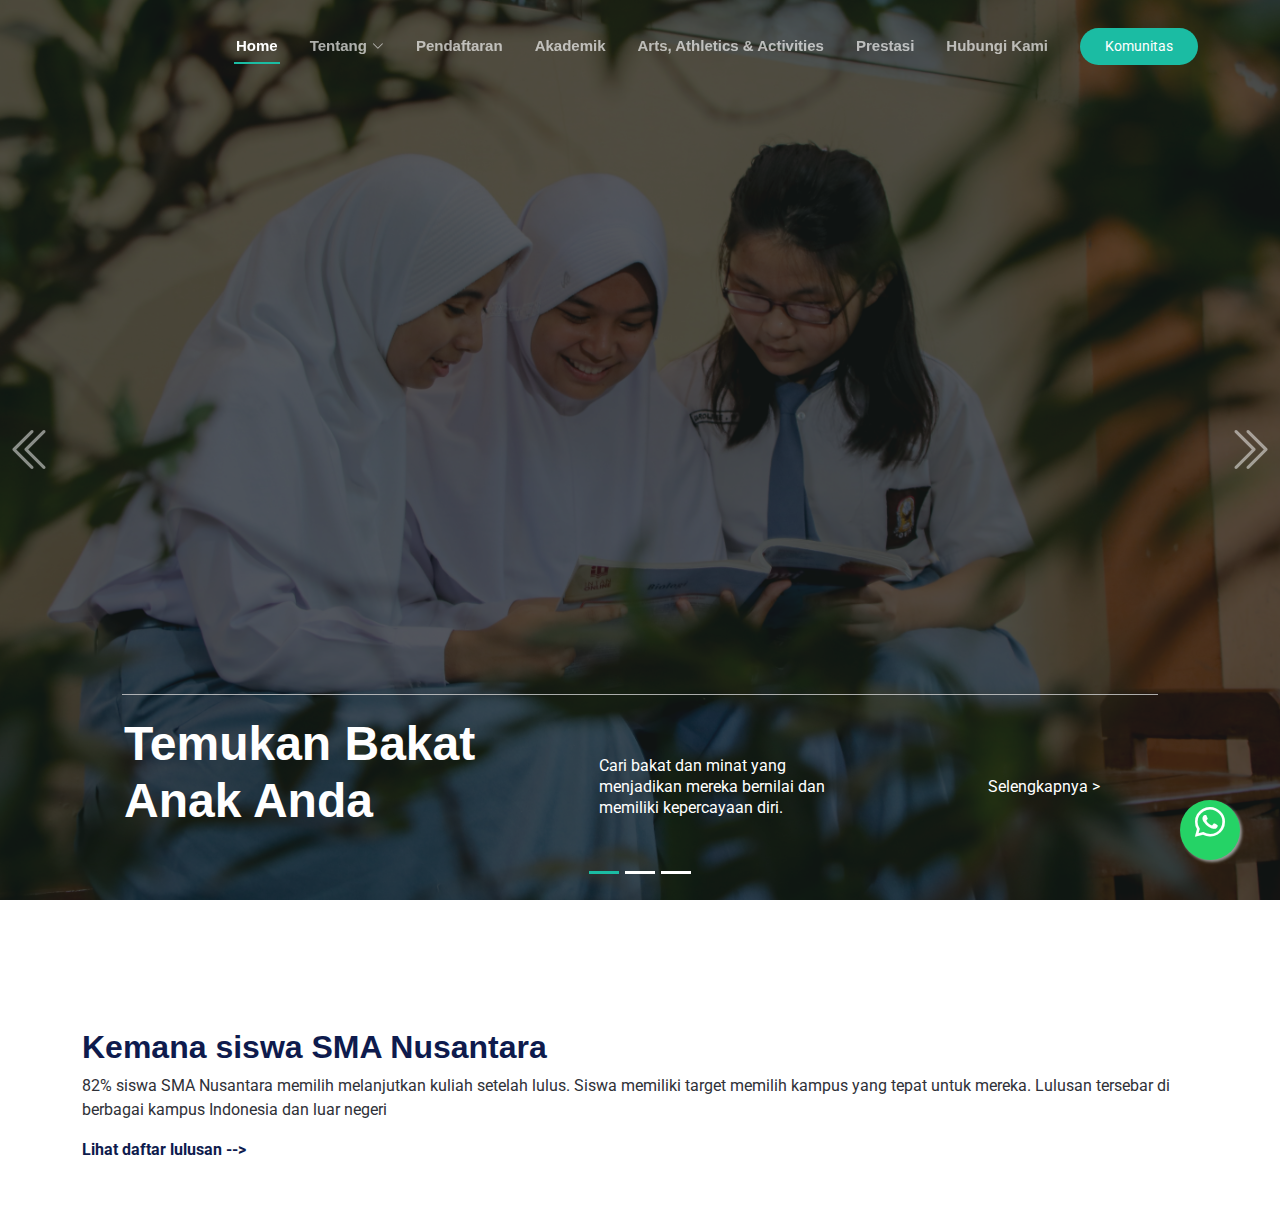
==== index.html @ 5452e5a9 "feat: add lulusan section" ====
<!DOCTYPE html>
<html lang="en">
<head>
    <meta charset="UTF-8">
    <meta name="viewport" content="width=device-width, initial-scale=1.0">
    <title>SMA Indonesia Nusantara</title>

    <!-- Favicons -->
    <link href="assets/img/favicon.png" rel="icon">
    <link href="assets/img/apple-touch-icon.png" rel="apple-touch-icon">

    <!-- Google Fonts -->
    <link href="https://fonts.googleapis.com/css?family=Open+Sans:300,300i,400,400i,600,600i,700,700i|Roboto:300,300i,400,400i,500,500i,700,700i|Poppins:300,300i,400,400i,500,500i,600,600i,700,700i" rel="stylesheet">

    <!-- icons -->  
    <link rel="stylesheet" href="https://cdn.jsdelivr.net/npm/bootstrap-icons@1.11.3/font/bootstrap-icons.min.css">

    
    <!-- vendor files -->
    <link href="assets/vendor/animate.css/animate.min.css" rel="stylesheet">
    <link href="assets/vendor/bootstrap/css/bootstrap.min.css" rel="stylesheet">
    <link href="assets/vendor/bootstrap-icons/bootstrap-icons.css" rel="stylesheet">
    <link href="assets/vendor/boxicons/css/boxicons.min.css" rel="stylesheet">
    <link href="assets/vendor/glightbox/css/glightbox.min.css" rel="stylesheet">
    <link href="assets/vendor/swiper/swiper-bundle.min.css" rel="stylesheet">

    <!-- style css -->
    <link rel="stylesheet" href="assets/css/style.css">
</head>
<body>
    <!-- floating wa -->
    <a href="https://wa.me/6287840199095" class="whatsapp-float" target="_blank">
        <i class="bi bi-whatsapp"></i>
    </a>
    <!-- end floating wa -->

    <!-- header section -->
    <header id="header" class="header d-flex align-items-center fixed-top">
        <div class="container-fluid container-xl position-relative d-flex align-items-center">
    
          <a href="index.html" class="logo d-flex align-items-center me-auto">
            <img src="assets/img/logo.png" alt="">
            <!-- Uncomment the line below if you also wish to use an text logo -->
            <!-- <h1 class="sitename">TheEvent</h1>  -->
          </a>
    
          <nav id="navmenu" class="navmenu">
            <ul>
              <li><a href="#hero" class="active" >Home<br></a></li>
              <li class="dropdown"><a href="#"><span>Tentang</span> <i class="bi bi-chevron-down toggle-dropdown"></i></a>
                <ul>
                  <li><a href="#">Sekolah</a></li>
                  <!-- <li class="dropdown"><a href="#"><span>Deep Dropdown</span> <i class="bi bi-chevron-down toggle-dropdown"></i></a>
                    <ul>
                      <li><a href="#">Visi Misi</a></li>
                      <li><a href="#">Kepemimpinan Sekolah</a></li>
                      <li><a href="#">Perlindungan Anak</a></li>
                      <li><a href="#">Inklusi dan Diversitas</a></li>
                      <li><a href="#">Bekerjasama</a></li>
                      <li><a href="#">Berita dan Media</a></li>
                    </ul>
                  </li> -->
                   <li><a href="#">Visi Misi</a></li>
                    <li><a href="#">Kepemimpinan Sekolah</a></li>
                    <li><a href="#">Perlindungan Anak</a></li>
                    <li><a href="#">Inklusi dan Diversitas</a></li>
                    <li><a href="#">Bekerjasama</a></li>
                    <li><a href="#">Berita dan Media</a></li>
                </ul>
              </li>
              <!-- <li><a href="#tentang">Tentang</a></li> -->
              <li><a href="#pendaftaran">Pendaftaran</a></li>
              <li><a href="#akademik">Akademik</a></li>
              <li><a href="#aaa">Arts, Athletics & Activities</a></li>
              <li><a href="#prestasi">Prestasi</a></li>
              <li><a href="#hubungi">Hubungi Kami</a></li>
            </ul>
            <i class="mobile-nav-toggle d-xl-none bi bi-list"></i>
          </nav>
    
          <a class="cta-btn d-none d-sm-block" href="#komunitas">Komunitas</a>
    
        </div>
    </header>
     <!-- end header section -->
    <main class="main">
        <!-- section hero -->
        <section id="hero">
            <div class="hero-container">
            <div id="heroCarousel" class="carousel slide carousel-fade" data-bs-ride="carousel" data-bs-interval="5000">

                <ol class="carousel-indicators" id="hero-carousel-indicators"></ol>

                <div class="carousel-inner" role="listbox">

                <!-- Slide 1 -->
                <div class="carousel-item active" style="background-image: url(assets/img/slide/slide-1.jpg);">
                    <div class="carousel-container">
                    <div class="carousel-content">
                        <div class="row animate__animated animate__fadeInUp justify-content-center">
                            <div class="horizontal-line animate__animated animate__fadeInUp" style="max-width: 90%;"></div>
                            <div class="col-lg-4">
                                <h2>Temukan Bakat Anak <span>Anda</span></h2>
                            </div>
                            <div class="col-lg-5">
                                <p>Cari bakat dan minat yang menjadikan mereka bernilai dan memiliki kepercayaan diri.</p>
                            </div>
                            <div class="col-lg-2">
                                <a href="">Selengkapnya ></a>
                            </div>
                        </div>
                        
                        <!-- <p class="animate__animated animate__fadeInUp">Ut velit est quam dolor ad a aliquid qui aliquid. Sequi ea ut et est quaerat sequi nihil ut aliquam. Occaecati alias dolorem mollitia ut. Similique ea voluptatem. Esse doloremque accusamus repellendus deleniti vel. Minus et tempore modi architecto.</p> -->
                        <!-- <a href="#about" class="btn-get-started animate__animated animate__fadeInUp scrollto">Get Started</a> -->
                    </div>
                    </div>
                </div>

                <!-- Slide 2 -->
                <div class="carousel-item" style="background-image: url(assets/img/slide/slide-2.jpg);">
                    <div class="carousel-container">
                        <div class="carousel-content">
                            <div class="row animate__animated animate__fadeInUp justify-content-center">
                                <div class="horizontal-line animate__animated animate__fadeInUp"></div>
                                <div class="col-lg-4">
                                    <h2>Dimana mereka <span>Belajar</span></h2>
                                </div>
                                <div class="col-lg-5">
                                    <p>Sekolah memiliki fasilitas lengkap bagi siswa dalam proses belajar mereka.</p>
                                </div>
                                <div class="col-lg-2">
                                    <a href="">Selengkapnya ></a>
                                </div>
                            </div>
                            
                            <!-- <p class="animate__animated animate__fadeInUp">Ut velit est quam dolor ad a aliquid qui aliquid. Sequi ea ut et est quaerat sequi nihil ut aliquam. Occaecati alias dolorem mollitia ut. Similique ea voluptatem. Esse doloremque accusamus repellendus deleniti vel. Minus et tempore modi architecto.</p> -->
                            <!-- <a href="#about" class="btn-get-started animate__animated animate__fadeInUp scrollto">Get Started</a> -->
                        </div>
                    </div>
                </div>

                <!-- Slide 3 -->
                <div class="carousel-item" style="background-image: url(assets/img/slide/slide-3.jpg);">
                    <div class="carousel-container">
                        <div class="carousel-content">
                            <div class="row animate__animated animate__fadeInUp justify-content-center">
                                <div class="horizontal-line animate__animated animate__fadeInUp"></div>
                                <div class="col-lg-4">
                                    <h2>Motivasi siswa <span>Kuat</span></h2>
                                </div>
                                <div class="col-lg-5">
                                    <p>Mendukung siswa untuk berprestasi akademik dan non akademik.</p>
                                </div>
                                <div class="col-lg-2">
                                    <a href="">Selengkapnya ></a>
                                </div>
                            </div>
                            
                            <!-- <p class="animate__animated animate__fadeInUp">Ut velit est quam dolor ad a aliquid qui aliquid. Sequi ea ut et est quaerat sequi nihil ut aliquam. Occaecati alias dolorem mollitia ut. Similique ea voluptatem. Esse doloremque accusamus repellendus deleniti vel. Minus et tempore modi architecto.</p> -->
                            <!-- <a href="#about" class="btn-get-started animate__animated animate__fadeInUp scrollto">Get Started</a> -->
                        </div>
                    </div>
                </div>

                </div>

                <a class="carousel-control-prev" href="#heroCarousel" role="button" data-bs-slide="prev">
                <span class="carousel-control-prev-icon bi bi-chevron-double-left" aria-hidden="true"></span>
                </a>

                <a class="carousel-control-next" href="#heroCarousel" role="button" data-bs-slide="next">
                <span class="carousel-control-next-icon bi bi-chevron-double-right" aria-hidden="true"></span>
                </a>

            </div>
            </div>
        </section>
        <!-- End Hero -->

        <!-- section lulusan -->
        <section id="lulusan">
            <div class="container container-fluid container-xl position-relative align-items-center">
                <h2>Kemana siswa SMA Nusantara</h2>
                <p>82% siswa SMA Nusantara memilih melanjutkan kuliah setelah lulus. Siswa memiliki target memilih kampus yang tepat untuk mereka. Lulusan tersebar di berbagai kampus Indonesia dan luar negeri</p>
                <a  href="" style="">Lihat daftar lulusan --></a>
            </div>
            
        </section>
        <!-- end lulusan -->
    </main>
    


  
  <a href="#" class="back-to-top d-flex align-items-center justify-content-center"><i class="bi bi-arrow-up-short"></i></a>

  <!-- Vendor JS Files -->
  <script src="assets/vendor/purecounter/purecounter_vanilla.js"></script>
  <script src="assets/vendor/bootstrap/js/bootstrap.bundle.min.js"></script>
  <script src="assets/vendor/glightbox/js/glightbox.min.js"></script>
  <script src="assets/vendor/isotope-layout/isotope.pkgd.min.js"></script>
  <script src="assets/vendor/swiper/swiper-bundle.min.js"></script>
  <script src="assets/vendor/waypoints/noframework.waypoints.js"></script>
  <script src="assets/vendor/php-email-form/validate.js"></script>
  
  <!-- Template Main JS File -->
  <script src="assets/js/main.js"></script>
</body>
</html>
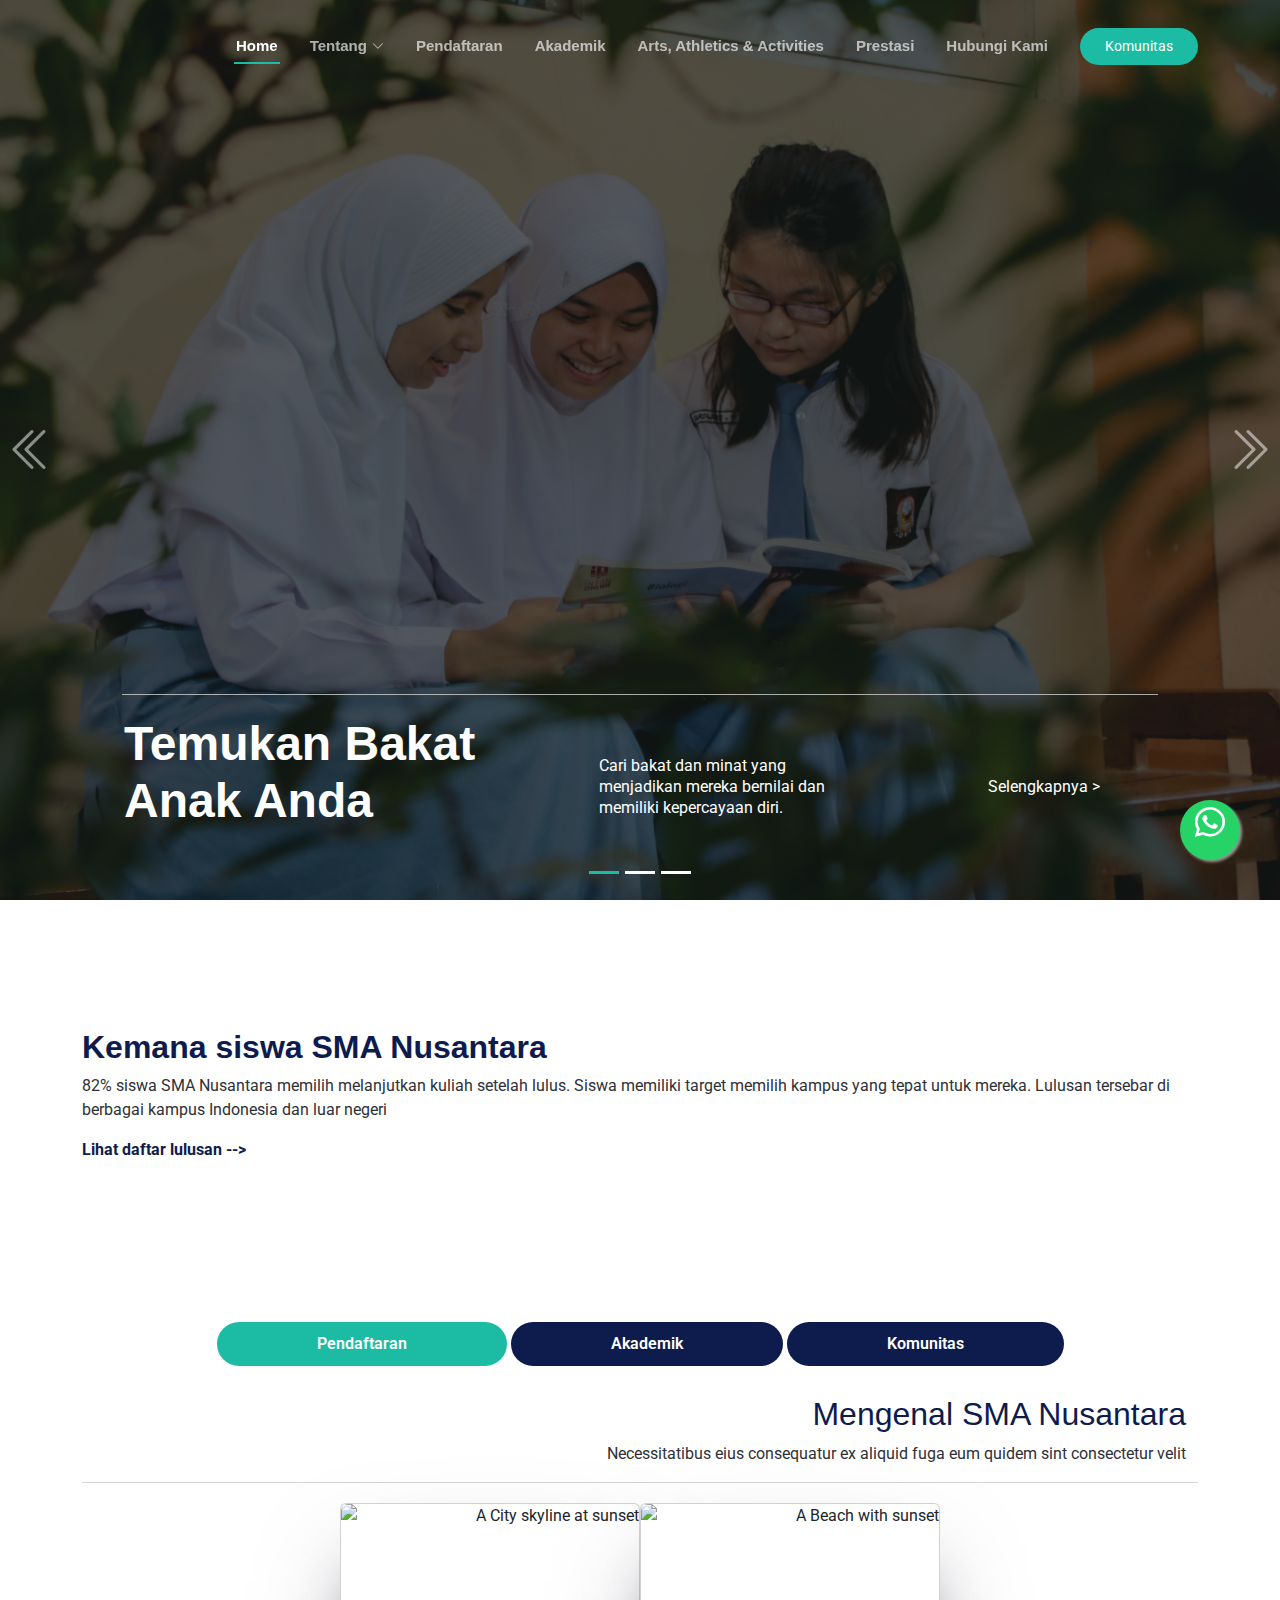
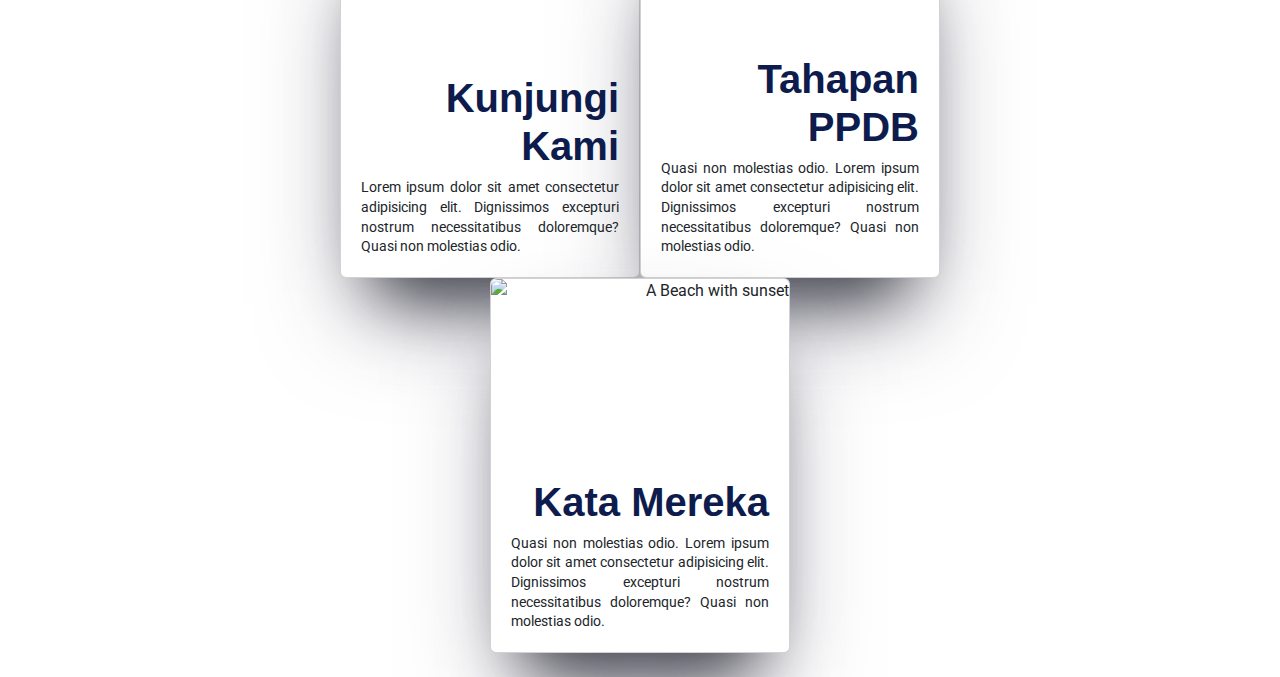
==== commit 6d40ee3a: "feat: add about section" ====
--- a/index.html
+++ b/index.html
@@ -23,6 +23,10 @@
     <link href="assets/vendor/boxicons/css/boxicons.min.css" rel="stylesheet">
     <link href="assets/vendor/glightbox/css/glightbox.min.css" rel="stylesheet">
     <link href="assets/vendor/swiper/swiper-bundle.min.css" rel="stylesheet">
+    <link rel="stylesheet" href="https://unpkg.com/splitting/dist/splitting.css" />
+    <link rel="stylesheet" href="https://unpkg.com/splitting/dist/splitting-cells.css" />
+    <script src="https://unpkg.com/splitting/dist/splitting.min.js"></script>
+
 
     <!-- style css -->
     <link rel="stylesheet" href="assets/css/style.css">
@@ -180,13 +184,78 @@
         <!-- section lulusan -->
         <section id="lulusan">
             <div class="container container-fluid container-xl position-relative align-items-center">
-                <h2>Kemana siswa SMA Nusantara</h2>
-                <p>82% siswa SMA Nusantara memilih melanjutkan kuliah setelah lulus. Siswa memiliki target memilih kampus yang tepat untuk mereka. Lulusan tersebar di berbagai kampus Indonesia dan luar negeri</p>
-                <a  href="" style="">Lihat daftar lulusan --></a>
+                <h2 class="animate__animated animate__fadeInUp">Kemana siswa SMA Nusantara</h2>
+                <p class="animate__animated animate__fadeInLeft">82% siswa SMA Nusantara memilih melanjutkan kuliah setelah lulus. Siswa memiliki target memilih kampus yang tepat untuk mereka. Lulusan tersebar di berbagai kampus Indonesia dan luar negeri</p>
+                <a  href="" class="animate__animated animate__fadeInUp">Lihat daftar lulusan --></a>
             </div>
             
         </section>
         <!-- end lulusan -->
+         <!-- about Section -->
+        <section id="about" class="about section">
+
+  
+        <div class="container">
+  
+          <ul class="nav nav-tabs" role="tablist" data-aos="fade-up" data-aos-delay="100">
+            <li class="nav-item">
+              <a class="nav-link active" href="#day-1" role="tab" data-bs-toggle="tab">Pendaftaran</a>
+            </li>
+            <li class="nav-item">
+              <a class="nav-link" href="#day-2" role="tab" data-bs-toggle="tab">Akademik</a>
+            </li>
+            <li class="nav-item">
+              <a class="nav-link" href="#day-3" role="tab" data-bs-toggle="tab">Komunitas</a>
+            </li>
+          </ul>
+          <!-- Section Title -->
+        <div class="container section-title" data-aos="fade-up">
+            <h2>Mengenal SMA Nusantara<br></h2>
+            <p>Necessitatibus eius consequatur ex aliquid fuga eum quidem sint consectetur velit</p>
+        </div><!-- End Section Title -->
+        <div class="horizontal-line animate__animated animate__fadeInUp"></div>
+        
+        <!-- card hover section -->
+        <div class="tab-content row justify-content-center" data-aos="fade-up" data-aos-delay="200">
+
+            <!-- <h3 class="sub-heading">Voluptatem nulla veniam soluta et corrupti consequatur neque eveniet officia. Eius necessitatibus voluptatem quis labore perspiciatis quia.</h3> -->
+  
+            <!-- tab 1 -->
+            <div role="tabpanel" class="col-lg-9 tab-pane fade show active" id="day-1">
+  
+                <div class="row justify-content-center">
+                    <div class="card" tabindex="0">
+                        <img src="assets\img\landingpage\bangunan.jpg" alt="A City skyline at sunset">
+                        <div class="text">
+                          <h2 data-splitting="">Kunjungi Kami</h2>
+                          <p data-splitting="">Lorem ipsum dolor sit amet consectetur adipisicing elit. Dignissimos excepturi nostrum necessitatibus doloremque? Quasi non molestias odio.</p>
+                        </div>
+                    </div>
+                
+                    <div class="card" tabindex="0">
+                        <img src="assets\img\landingpage\agustusan.jpg" alt="A Beach with sunset">
+                        <div class="text">
+                            <h2 data-splitting="">Tahapan PPDB</h2>
+                            <p data-splitting="">Quasi non molestias odio. Lorem ipsum dolor sit amet consectetur adipisicing elit. Dignissimos excepturi nostrum necessitatibus doloremque? Quasi non molestias odio.</p>
+                        </div>
+                    </div>
+                    <div class="card" tabindex="0">
+                        <img src="assets\img\landingpage\lapangan olahraga.jpg" alt="A Beach with sunset">
+                        <div class="text">
+                            <h2 data-splitting="">Kata Mereka</h2>
+                            <p data-splitting="">Quasi non molestias odio. Lorem ipsum dolor sit amet consectetur adipisicing elit. Dignissimos excepturi nostrum necessitatibus doloremque? Quasi non molestias odio.</p>
+                        </div>
+                    </div>
+                </div>
+            </div><!-- End tab 1 -->
+  
+          </div>
+        <!-- end card hover -->
+  
+  
+        </div>
+        </section>
+        <!-- /about Section -->
     </main>
     
 
--- a/assets/css/style.css
+++ b/assets/css/style.css
@@ -613,12 +613,12 @@
 }
 
   /*--------------------------------/*
-  header section
+  lulusan section
   /*--------------------------------*/
 
 #lulusan .container{
   margin-top: 8em;
-  margin-bottom: 30px;
+  margin-bottom: 10em;
 }
 #lulusan .container h2{
   font-weight: bolder;
@@ -627,4 +627,302 @@
   color: var(--heading-color);
   font-weight: 700;
   margin-top: 4em;
-}+}
+
+/*--------------------------------------------------------------
+# about Section
+--------------------------------------------------------------*/
+.about {
+  --background-color: color-mix(in srgb, var(--alt-background-color), transparent 95%);
+  text-align: right;
+}
+
+.about .nav-tabs {
+  text-align: center;
+  margin: auto;
+  display: block;
+  border-bottom: 0;
+  margin-bottom: 30px;
+}
+
+.about .nav-tabs li {
+  display: inline-block;
+  margin-bottom: 0;
+}
+
+.about .nav-tabs a {
+  border: none;
+  border-radius: 50px;
+  font-weight: 600;
+  background-color: var(--heading-color);
+  color: var(--contrast-color);
+  padding: 10px 100px;
+}
+
+@media (max-width: 991px) {
+  .about .nav-tabs a {
+    padding: 8px 60px;
+  }
+}
+
+@media (max-width: 767px) {
+  .about .nav-tabs a {
+    padding: 8px 50px;
+  }
+}
+
+@media (max-width: 480px) {
+  .about .nav-tabs a {
+    padding: 8px 30px;
+  }
+}
+
+.about .nav-tabs a.active {
+  background-color: var(--accent-color);
+  color: var(--contrast-color);
+}
+
+.about .sub-heading {
+  text-align: center;
+  font-size: 18px;
+  font-style: italic;
+  margin: 0 auto 30px auto;
+}
+
+@media (min-width: 991px) {
+  .about .sub-heading {
+    width: 75%;
+  }
+}
+
+.about .tab-pane {
+  transition: ease-in-out 0.2s;
+}
+
+.about .about-item {
+  margin-top: 3em;
+  border-bottom: 1px solid color-mix(in srgb, var(--default-color), transparent 85%);
+  padding-top: 15px;
+  padding-bottom: 15px;
+  transition: background-color ease-in-out 0.3s;
+}
+
+.about .about-item time {
+  padding-bottom: 5px;
+  display: inline-block;
+}
+
+.about .about-item .speaker {
+  width: 60px;
+  height: 60px;
+  overflow: hidden;
+  border-radius: 50%;
+  float: left;
+  margin: 0 10px 10px 0;
+}
+
+.about .about-item .speaker img {
+  height: 100%;
+  transform: translateX(-50%);
+  margin-left: 50%;
+  transition: all ease-in-out 0.3s;
+}
+
+.about .about-item h4 {
+  font-size: 18px;
+  font-weight: 600;
+  margin-bottom: 5px;
+}
+
+.about .about-item h4 span {
+  font-style: italic;
+  color: color-mix(in srgb, var(--default-color), transparent 50%);
+  font-weight: normal;
+  font-size: 16px;
+}
+
+.about .about-item p {
+  font-style: italic;
+  color: color-mix(in srgb, var(--default-color), transparent 30%);
+  margin-bottom: 0;
+}
+
+/*---------------------------------------/* 
+card section
+/*---------------------------------------*/
+:root {
+  --cover-timing: 0.5s; 
+  --cover-ease: cubic-bezier(0.66, 0.08, 0.19, 0.97);
+  --cover-stagger: 0.15s;
+  
+  --text-timing: .75s;
+  --text-stagger: 0.015s;
+  --text-ease: cubic-bezier(0.38, 0.26, 0.05, 1.07);
+  
+  --title-stagger: 0.05s;
+  --highlight: white;
+}
+
+
+.card {
+  
+  position: relative;
+  overflow: hidden;
+  aspect-ratio: 4/5;
+  max-height: 50vh;
+  display: flex;
+  flex-direction: column;
+  
+  /* border-radius: 7px; */
+  box-shadow:
+    rgba(255,255,255,0.3) 0 5vw 6vw -8vw,
+    rgba(255,255,255,0) 0 4.5vw 5vw -6vw,
+    rgba(50, 50, 80, 0.5) 0px 4vw 8vw -2vw, 
+    rgba(0, 0, 0, 0.8) 0px 4vw 5vw -3vw;
+  
+  transition: box-shadow 1s var(--cover-ease);
+  
+  & > * {
+    z-index: 2;
+  }
+  
+  & > img {
+    z-index: 0;
+    transition: all .8s cubic-bezier(0.66, 0.08, 0.19, 0.97);;
+  }
+  
+  &::before,
+  &::after {
+    content: "";
+    width: 100%;
+    height: 50%;
+    top: 0;
+    left: 0;
+    background: rgba(0,0,0,0.5);
+    position: absolute;
+    transform-origin: left;
+    transform: scaleX(0);
+    transition: all var(--cover-timing) var(--cover-ease);
+    z-index: 1;
+  }
+  
+  &::after {
+    transition-delay: var(--cover-stagger);
+    top: 50%;
+  }
+  
+  &:hover,
+  &:focus {
+  
+    box-shadow: 
+      white 0 5vw 6vw -9vw,
+      var(--highlight) 0 5.5vw 5vw -7.5vw,
+      rgba(50, 50, 80, 0.5) 0px 4vw 8vw -2vw, 
+      rgba(0, 0, 0, 0.8) 0px 4vw 5vw -3vw;
+   
+    &::before,
+    &::after {
+      transform: scaleX(1);
+    }
+
+    & h2 .char,
+    & p .word {
+      opacity: 1;
+      transform: translateY(0);
+      color: white;
+    }
+
+    & h2 .char {
+      transition-delay: calc(0.1s + var(--char-index) * var(--title-stagger));
+    }
+    
+    & p .word {
+      transition-delay: calc(0.1s + var(--word-index) * var(--text-stagger));
+    }
+    
+    & img {
+      transform: scale(1.2); 
+      filter: blur(4px); 
+    }
+    
+  }
+  
+  &:nth-of-type(1) {
+    --highlight: coral;
+  }
+  
+  &:nth-of-type(2) {
+    --highlight: #56ffe5;
+  }
+  &:nth-of-type(2) {
+    --highlight: #56ffe5;
+  }
+  
+}
+
+.text {
+  position: absolute;
+  inset: 20px;
+  top: auto;
+}
+
+.card h2 {
+  font-size: 30px;
+  font-size: clamp(20px, 4vw, 40px);
+  font-weight: 800;
+  margin-bottom: 0.2em;
+}
+
+.card p {
+  font-size: 12px;
+  font-size: clamp(10px, 1.25vw, 14px);
+  line-height: 1.4;
+  text-align: justify;
+  margin-top: 0.2em;
+  margin-bottom: 0;
+}
+
+.card h2 .char, 
+.card p .word {
+  color: var(--highlight);
+  display: inline-block;
+  opacity: 0;
+  position: relative;
+  transform: translateY(20px);
+  transition-property: transform, opacity, color; 
+  transition-timing-function: var(--text-ease);
+  transition-duration: var(--text-timing), var(--text-timing), calc(var(--text-timing)*2);
+}
+
+.card img {
+  position: absolute;
+  inset: 0;
+  width: 100%;
+  height: 100%;
+  object-fit: cover;
+  border-radius: 7px;
+}
+/* layout stuff */
+
+.card {
+  
+  width: 90vw;
+  max-width: 300px;
+  
+  @media screen and (min-width: 600px) {
+    width: 40vw;
+  }
+  
+}
+
+.card h1 {
+  color: #5b6377;
+  font-weight: 100;
+  
+  @media screen and (min-width: 600px) {
+    grid-column: 1/3;
+  }
+  
+}
+
+
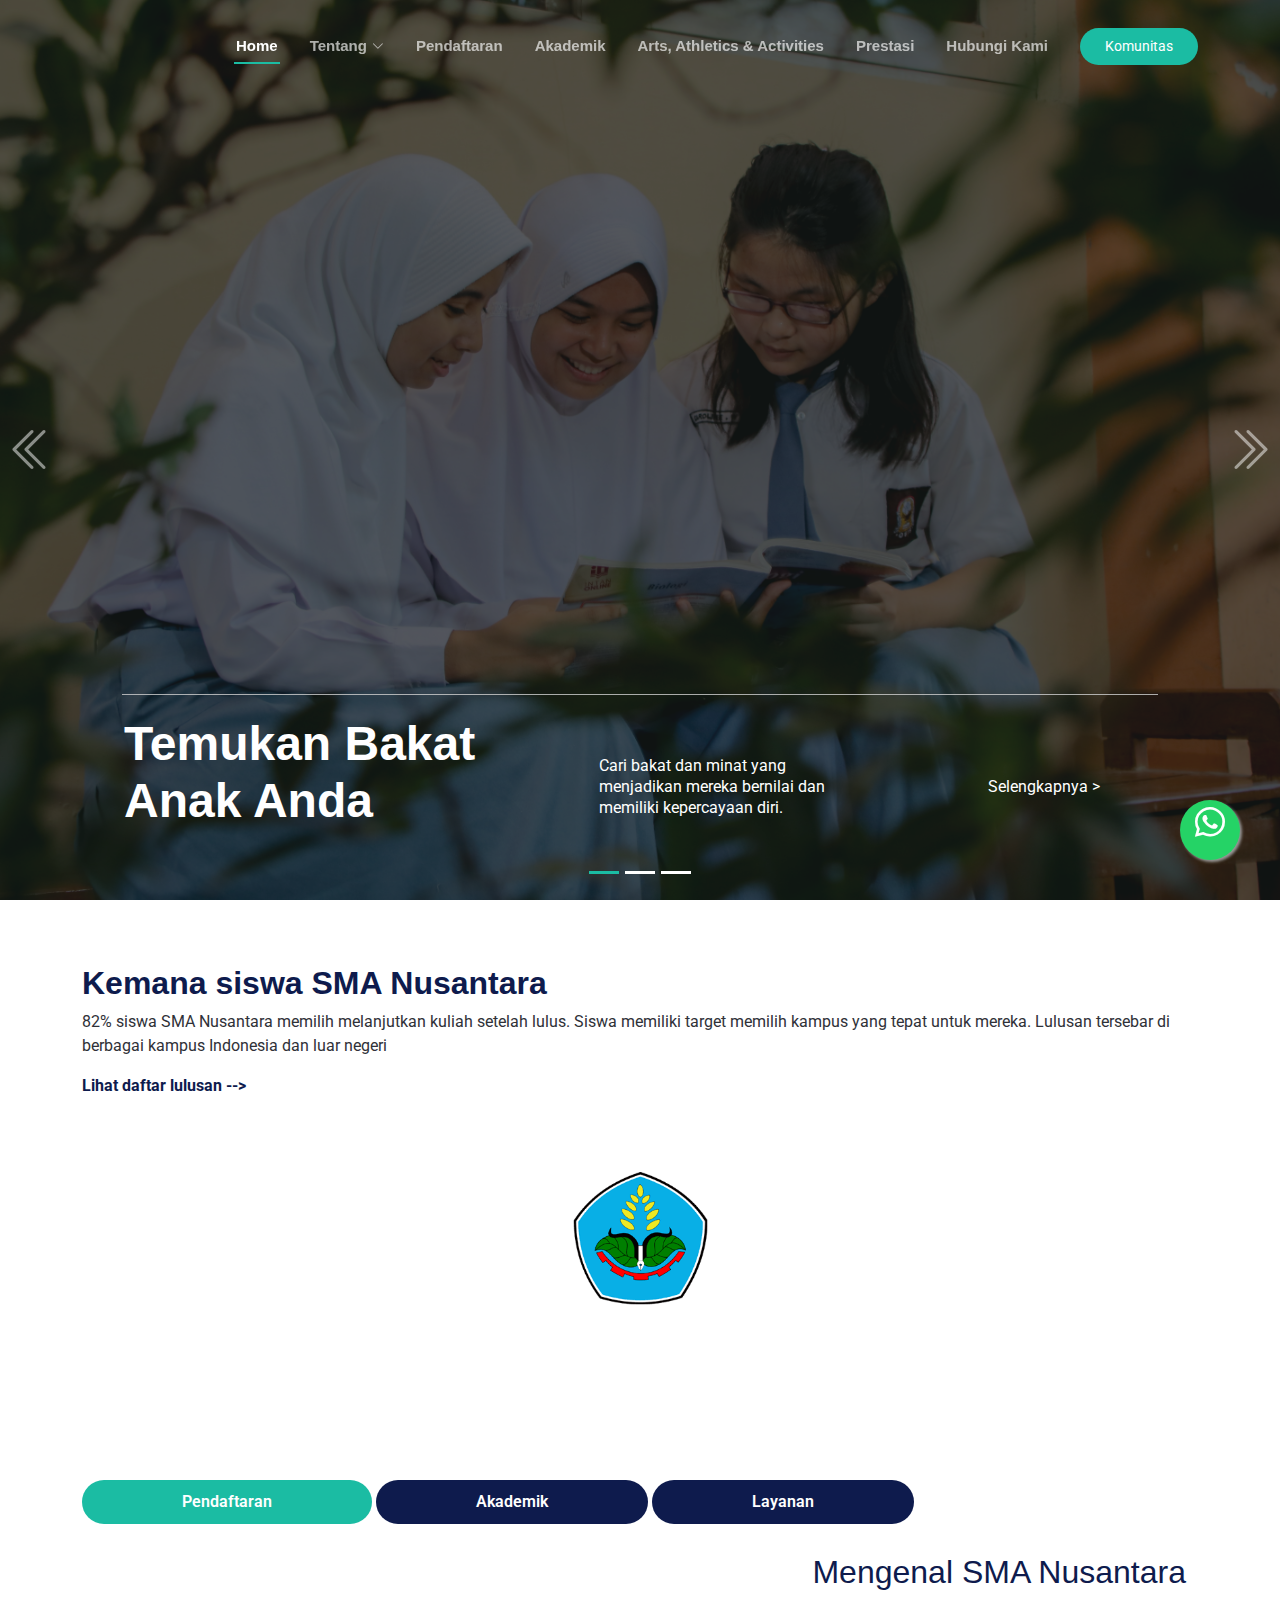
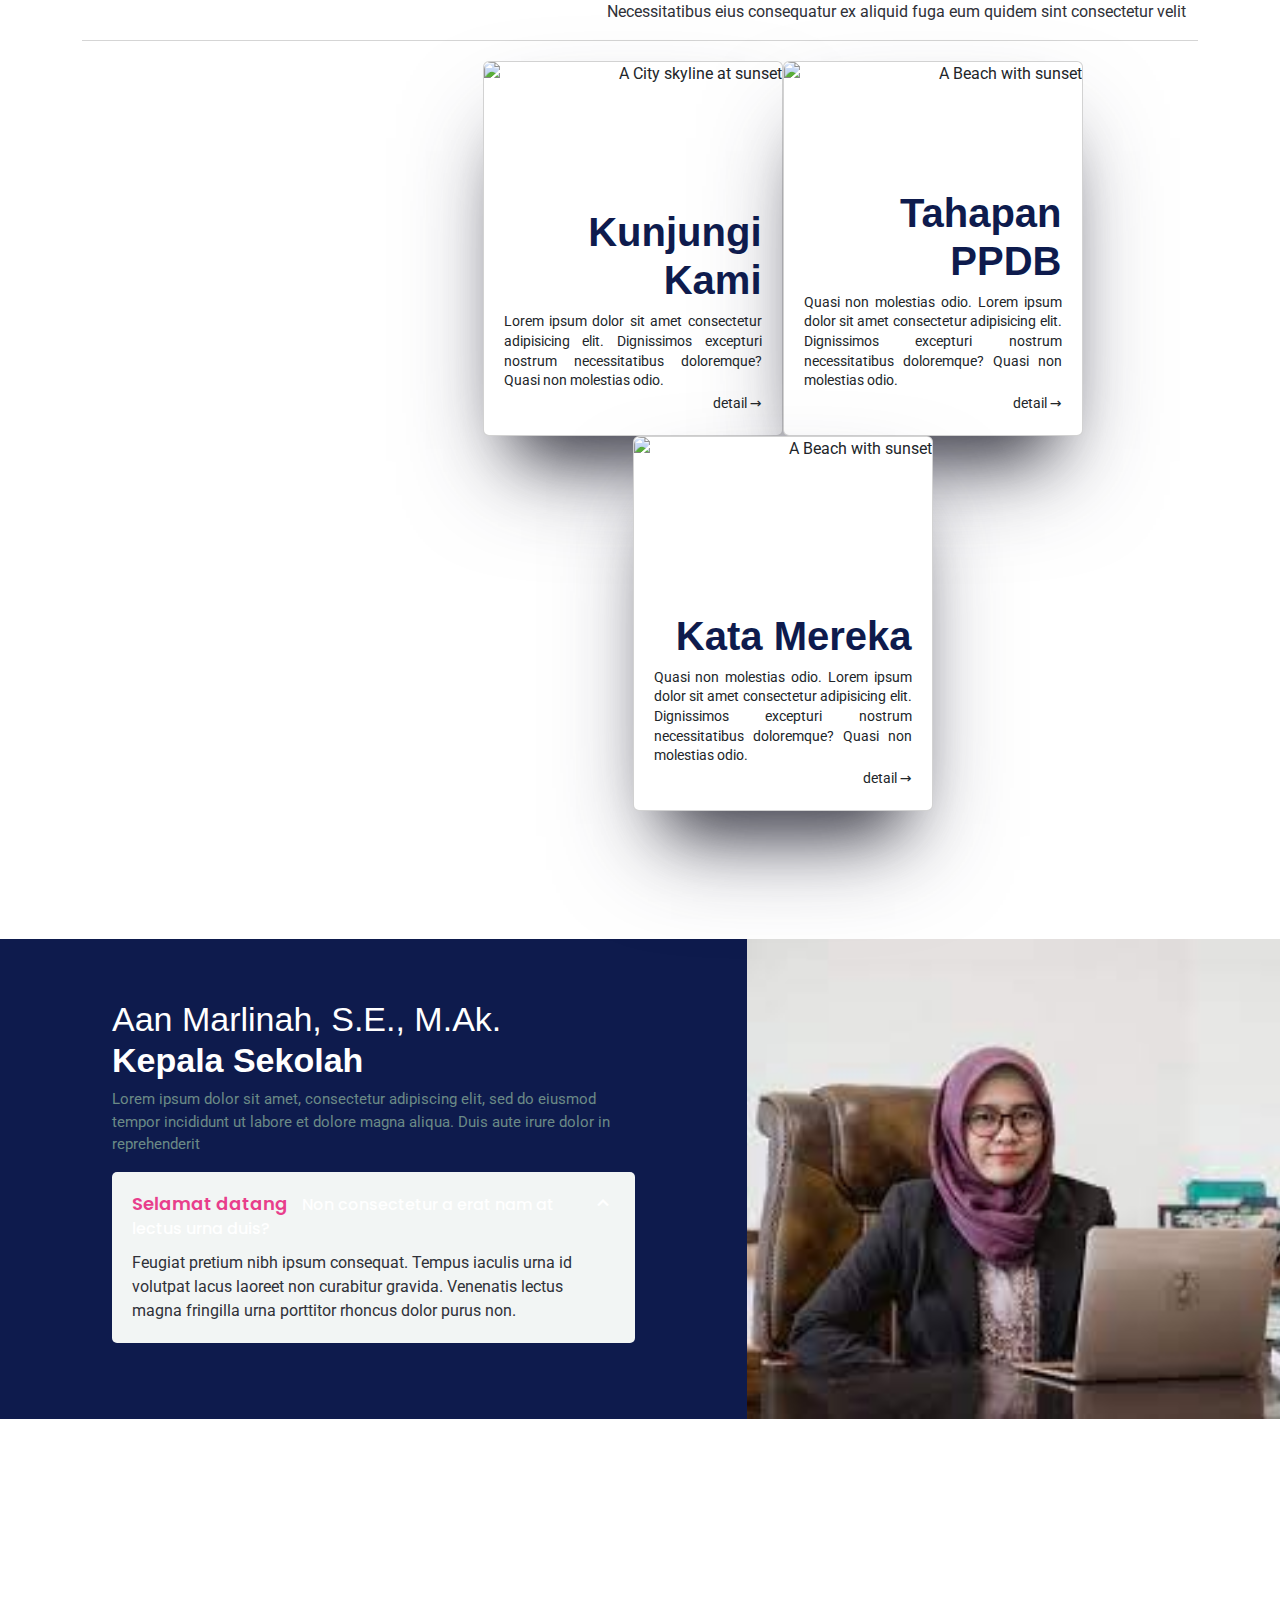
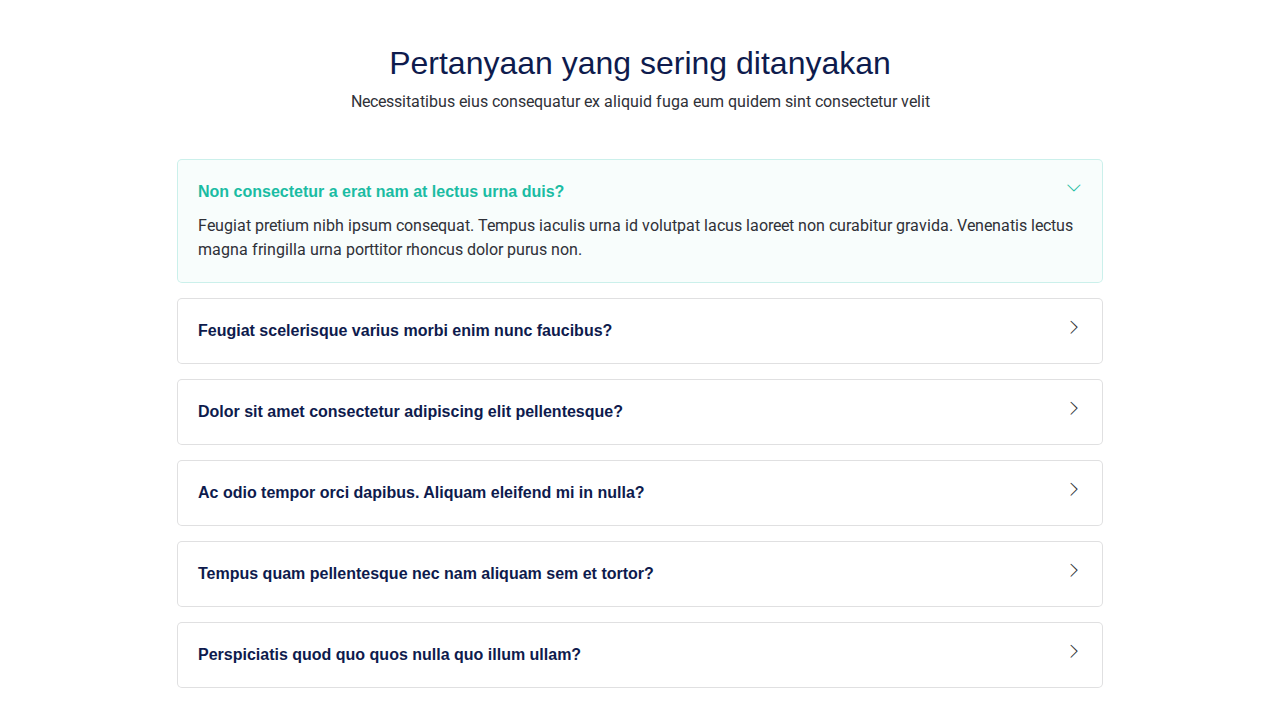
==== commit 99d467a6: "feat: add gallery, about and info section" ====
--- a/index.html
+++ b/index.html
@@ -39,7 +39,7 @@
     <!-- end floating wa -->
 
     <!-- header section -->
-    <header id="header" class="header d-flex align-items-center fixed-top">
+    <header id="header" class="header d-flex align-items-center fixed-top active">
         <div class="container-fluid container-xl position-relative d-flex align-items-center">
     
           <a href="index.html" class="logo d-flex align-items-center me-auto">
@@ -181,6 +181,7 @@
         </section>
         <!-- End Hero -->
 
+        
         <!-- section lulusan -->
         <section id="lulusan">
             <div class="container container-fluid container-xl position-relative align-items-center">
@@ -188,74 +189,316 @@
                 <p class="animate__animated animate__fadeInLeft">82% siswa SMA Nusantara memilih melanjutkan kuliah setelah lulus. Siswa memiliki target memilih kampus yang tepat untuk mereka. Lulusan tersebar di berbagai kampus Indonesia dan luar negeri</p>
                 <a  href="" class="animate__animated animate__fadeInUp">Lihat daftar lulusan --></a>
             </div>
-            
         </section>
         <!-- end lulusan -->
+
+         <!-- horizontal infinte section -->
+        <section id="gallery" class="gallery section">
+
+            <!-- Section Title -->
+            <div class="container section-title" data-aos="fade-up">
+              <!-- <h2>Gallery</h2> -->
+              <!-- <p>Necessitatibus eius consequatur ex aliquid fuga eum quidem sint consectetur velit</p> -->
+            </div><!-- End Section Title -->
+      
+            <div class="container" data-aos="fade-up" data-aos-delay="100">
+      
+              <div class="swiper init-swiper">
+                <script type="application/json" class="swiper-config">
+                  {
+                    "loop": true,
+                    "speed": 600,
+                    "autoplay": {
+                      "delay": 2000
+                    },
+                    "slidesPerView": "auto",
+                    "centeredSlides": true,
+                    "pagination": {
+                      "el": ".swiper-pagination",
+                      "type": "bullets",
+                      "clickable": true
+                    },
+                    "breakpoints": {
+                      "320": {
+                        "slidesPerView": 1,
+                        "spaceBetween": 0
+                      },
+                      "768": {
+                        "slidesPerView": 3,
+                        "spaceBetween": 20
+                      },
+                      "1200": {
+                        "slidesPerView": 5,
+                        "spaceBetween": 20
+                      }
+                    }
+                  }
+                </script>
+                <div class="swiper-wrapper align-items-center ">
+                  <div class="swiper-slide"><a class="glightbox" data-gallery="images-gallery" href="assets\img\landingpage\ui.jpg"><img src="assets/img/landingpage/polije.png" class="img-fluid" alt=""></a></div>
+                  <div class="swiper-slide"><a class="glightbox" data-gallery="images-gallery" href="assets\img\landingpage\ui.jpg"><img src="assets/img/landingpage/unesa.jpg" class="img-fluid" alt=""></a></div>
+                  <div class="swiper-slide"><a class="glightbox" data-gallery="images-gallery" href="assets\img\landingpage\ui.jpg"><img src="assets/img/landingpage/nus.png" class="img-fluid" alt=""></a></div>
+                  <div class="swiper-slide"><a class="glightbox" data-gallery="images-gallery" href="assets\img\landingpage\ui.jpg"><img src="assets/img/landingpage/pens.jpg" class="img-fluid" alt=""></a></div>
+                  <div class="swiper-slide"><a class="glightbox" data-gallery="images-gallery" href="assets\img\landingpage\ui.jpg"><img src="assets/img/landingpage/um.jpg" class="img-fluid" alt=""></a></div>
+                  <div class="swiper-slide"><a class="glightbox" data-gallery="images-gallery" href="assets\img\landingpage\nus.png"><img src="assets/img/landingpage/nus.png" class="img-fluid" alt=""></a></div>
+                </div>
+                <!-- <div class="swiper-pagination"></div> -->
+              </div>
+      
+            </div>
+      
+        </section>
+         <!-- end horizontal infinite -->
+          
          <!-- about Section -->
         <section id="about" class="about section">
-
+            <div class="container">
+    
+            <ul class="nav nav-tabs justify-content-start" role="tablist" data-aos="fade-up" data-aos-delay="100">
+                <li class="nav-item">
+                <a class="nav-link active" href="#day-1" role="tab" data-bs-toggle="tab">Pendaftaran</a>
+                </li>
+                <li class="nav-item">
+                <a class="nav-link" href="#day-2" role="tab" data-bs-toggle="tab">Akademik</a>
+                </li>
+                <li class="nav-item">
+                <a class="nav-link" href="#day-3" role="tab" data-bs-toggle="tab">Layanan</a>
+                </li>
+            </ul>
+            <!-- Section Title -->
+            <div class="container section-title">
+                <h2 data-aos="fade-up" data-aos-delay="100" >Mengenal SMA Nusantara<br></h2>
+                <p data-aos="fade-up" data-aos-delay="100" >Necessitatibus eius consequatur ex aliquid fuga eum quidem sint consectetur velit</p>
+            </div><!-- End Section Title -->
+            <div class="horizontal-line animate__animated animate__fadeInUp"></div>
+            
+            <!-- card hover section -->
+            <div class="tab-content row justify-content-end" data-aos="fade-up" data-aos-delay="200">
+
+                <!-- <h3 class="sub-heading">Voluptatem nulla veniam soluta et corrupti consequatur neque eveniet officia. Eius necessitatibus voluptatem quis labore perspiciatis quia.</h3> -->
+    
+                <!-- tab 1 -->
+                <div role="tabpanel" class="col-lg-9 tab-pane fade show active" id="day-1">
+                    <div class="row justify-content-center">
+                        <div class="card animate__animated animate__fadeIn" data-aos="fade-up" data-aos-delay="0" tabindex="0">
+                            <img src="assets\img\landingpage\bangunan.jpg" alt="A City skyline at sunset">
+                            <div class="text">
+                            <h2 data-splitting="">Kunjungi Kami</h2>
+                            <p data-splitting="">Lorem ipsum dolor sit amet consectetur adipisicing elit. Dignissimos excepturi nostrum necessitatibus doloremque? Quasi non molestias odio.</p>
+                            <a data-splitting="" href="#" >detail →</a>
+                            </div>
+                        </div>
+                    
+                        <div class="card animate__animated animate__fadeIn" data-aos="fade-up" data-aos-delay="200" tabindex="0">
+                            <img src="assets\img\landingpage\agustusan.jpg" alt="A Beach with sunset">
+                            <div class="text">
+                                <h2 data-splitting="">Tahapan PPDB</h2>
+                                <p data-splitting="">Quasi non molestias odio. Lorem ipsum dolor sit amet consectetur adipisicing elit. Dignissimos excepturi nostrum necessitatibus doloremque? Quasi non molestias odio.</p>
+                                <a data-splitting="" href="#">detail →</a>
+                            </div>
+                        </div>
+                        <div class="card animate__animated animate__fadeIn" data-aos="fade-up" data-aos-delay="400"  tabindex="0">
+                            <img src="assets\img\landingpage\lapangan olahraga.jpg" alt="A Beach with sunset">
+                            <div class="text">
+                                <h2 data-splitting="">Kata Mereka</h2>
+                                <p data-splitting="">Quasi non molestias odio. Lorem ipsum dolor sit amet consectetur adipisicing elit. Dignissimos excepturi nostrum necessitatibus doloremque? Quasi non molestias odio.</p>
+                                <a data-splitting="" href="#">detail →</a>
+                            </div>
+                        </div>
+                    </div>
+                </div>
+                <!-- End tab 1 -->
+    
+                <!-- tab 2 -->
+                <div role="tabpanel" class="col-lg-9 tab-pane fade" id="day-2">
+    
+                    <div class="row justify-content-center">
+                        <div class="card animate__animated animate__fadeIn" data-aos="fade-up" data-aos-delay="0" tabindex="0">
+                            <img src="assets/img/landingpage/belajar.jpg" alt="A City skyline at sunset">
+                            <div class="text">
+                            <h2 data-splitting="">Kalender</h2>
+                            <p data-splitting="">Lorem ipsum dolor sit amet consectetur adipisicing elit. Dignissimos excepturi nostrum necessitatibus doloremque? Quasi non molestias odio.</p>
+                            <a data-splitting="" href="#" >detail →</a>
+                            </div>
+                        </div>
+                    
+                        <div class="card animate__animated animate__fadeIn" data-aos="fade-up" data-aos-delay="0" tabindex="0">
+                            <img src="assets\img\landingpage/guru.jpg" alt="A Beach with sunset">
+                            <div class="text">
+                                <h2 data-splitting="">Kurikulum</h2>
+                                <p data-splitting="">Quasi non molestias odio. Lorem ipsum dolor sit amet consectetur adipisicing elit. Dignissimos excepturi nostrum necessitatibus doloremque? Quasi non molestias odio.</p>
+                                <a data-splitting="" href="#">detail →</a>
+                            </div>
+                        </div>
+                        <div class="card animate__animated animate__fadeIn" data-aos="fade-up" data-aos-delay="400" tabindex="0">
+                            <img src="assets/img/landingpage/lapangan.jpg" alt="A Beach with sunset">
+                            <div class="text">
+                                <h2 data-splitting="">Fasilitas</h2>
+                                <p data-splitting="">Quasi non molestias odio. Lorem ipsum dolor sit amet consectetur adipisicing elit. Dignissimos excepturi nostrum necessitatibus doloremque? Quasi non molestias odio.</p>
+                                <a data-splitting="" href="#">detail →</a>
+                            </div>
+                        </div>
+                    </div>
+                </div>
+                <!-- End tab 2 -->
+    
+                <!-- tab 3 -->
+                <div role="tabpanel" class="col-lg-9 tab-pane fade" id="day-3">
+    
+                    <div class="row justify-content-center">
+                        <div class="card animate__animated animate__fadeIn" data-aos="fade-up" data-aos-delay="0" tabindex="0">
+                            <img src="assets\img\landingpage/pramuka.jpg" alt="A City skyline at sunset">
+                            <div class="text">
+                            <h2 data-splitting="">Data Terpadu</h2>
+                            <p data-splitting="">Lorem ipsum dolor sit amet consectetur adipisicing elit. Dignissimos excepturi nostrum necessitatibus doloremque? Quasi non molestias odio.</p>
+                            <a data-splitting="" href="#" >detail →</a>
+                            </div>
+                        </div>
+                    
+                        <div class="card animate__animated animate__fadeIn" data-aos="fade-up" data-aos-delay="200" tabindex="0">
+                            <img src="assets\img\landingpage/belajar.jpg" alt="A Beach with sunset">
+                            <div class="text">
+                                <h2 data-splitting="">Bimbingan Konseling</h2>
+                                <p data-splitting="">Quasi non molestias odio. Lorem ipsum dolor sit amet consectetur adipisicing elit. Dignissimos excepturi nostrum necessitatibus doloremque? Quasi non molestias odio.</p>
+                                <a data-splitting="" href="#">detail →</a>
+                            </div>
+                        </div>
+                        <div class="card animate__animated animate__fadeIn" data-aos="fade-up" data-aos-delay="400" tabindex="0">
+                            <img src="assets\img\landingpage/lapangan tenis.jpg" alt="A Beach with sunset">
+                            <div class="text">
+                                <h2 data-splitting="">Lawan Kekerasan</h2>
+                                <p data-splitting="">Quasi non molestias odio. Lorem ipsum dolor sit amet consectetur adipisicing elit. Dignissimos excepturi nostrum necessitatibus doloremque? Quasi non molestias odio.</p>
+                                <a data-splitting="" href="#">detail →</a>
+                            </div>
+                        </div>
+                    </div>
+                </div>
+                <!-- End tab 3 -->
+    
+            </div>
+            <!-- end card hover -->
+
+            </div>
+        </section>
+        <!-- end about-->
+        
+
+        <!-- ======= start box Section ======= -->
+        <section class="info-box py-0">
+            <div class="container-fluid">
+    
+            <div class="row">
+    
+                <div class="col-lg-7 d-flex flex-column justify-content-center align-items-stretch  order-2 order-lg-1">
+    
+                <div class="content">
+                    <h3>Aan Marlinah, S.E., M.Ak.<br><strong>Kepala Sekolah</strong></h3>
+                    <p>
+                    Lorem ipsum dolor sit amet, consectetur adipiscing elit, sed do eiusmod tempor incididunt ut labore et dolore magna aliqua. Duis aute irure dolor in reprehenderit
+                    </p>
+                </div>
+    
+                <div class="accordion-list">
+                    <ul>
+                    <li>
+                        <a data-bs-toggle="collapse" class="collapse" data-bs-target="#accordion-list-1"><span>Selamat datang</span> Non consectetur a erat nam at lectus urna duis? <i class="bx bx-chevron-down icon-show"></i><i class="bx bx-chevron-up icon-close"></i></a>
+                        <div id="accordion-list-1" class="collapse show" data-bs-parent=".accordion-list">
+                        <p>
+                            Feugiat pretium nibh ipsum consequat. Tempus iaculis urna id volutpat lacus laoreet non curabitur gravida. Venenatis lectus magna fringilla urna porttitor rhoncus dolor purus non.
+                        </p>
+                        </div>
+                    </li>
+    
+                    </ul>
+                </div>
+    
+                </div>
+    
+                <div class="col-lg-5 align-items-stretch order-1 order-lg-2 img" style="background-image: url(assets/img/landingpage/dosen.jpg);">&nbsp;</div>
+            </div>
+    
+            </div>
+        </section>
+        <!-- End Box Section -->
+
+        <!-- section faq -->
+        <section id="faq" class="faq section">
+
+            <!-- Section Title -->
+            <div class="container section-title" data-aos="fade-up">
+                <h2>Pertanyaan yang sering ditanyakan</h2>
+                <p>Necessitatibus eius consequatur ex aliquid fuga eum quidem sint consectetur velit</p>
+            </div><!-- End Section Title -->
+    
+            <div class="container">
+    
+            <div class="row justify-content-center">
+    
+                <div class="col-lg-10" data-aos="fade-up" data-aos-delay="100">
+    
+                <div class="faq-container">
+    
+                    <div class="faq-item faq-active">
+                    <h3>Non consectetur a erat nam at lectus urna duis?</h3>
+                    <div class="faq-content">
+                        <p>Feugiat pretium nibh ipsum consequat. Tempus iaculis urna id volutpat lacus laoreet non curabitur gravida. Venenatis lectus magna fringilla urna porttitor rhoncus dolor purus non.</p>
+                    </div>
+                    <i class="faq-toggle bi bi-chevron-right"></i>
+                    </div><!-- End Faq item-->
+    
+                    <div class="faq-item">
+                    <h3>Feugiat scelerisque varius morbi enim nunc faucibus?</h3>
+                    <div class="faq-content">
+                        <p>Dolor sit amet consectetur adipiscing elit pellentesque habitant morbi. Id interdum velit laoreet id donec ultrices. Fringilla phasellus faucibus scelerisque eleifend donec pretium. Est pellentesque elit ullamcorper dignissim. Mauris ultrices eros in cursus turpis massa tincidunt dui.</p>
+                    </div>
+                    <i class="faq-toggle bi bi-chevron-right"></i>
+                    </div><!-- End Faq item-->
+    
+                    <div class="faq-item">
+                    <h3>Dolor sit amet consectetur adipiscing elit pellentesque?</h3>
+                    <div class="faq-content">
+                        <p>Eleifend mi in nulla posuere sollicitudin aliquam ultrices sagittis orci. Faucibus pulvinar elementum integer enim. Sem nulla pharetra diam sit amet nisl suscipit. Rutrum tellus pellentesque eu tincidunt. Lectus urna duis convallis convallis tellus. Urna molestie at elementum eu facilisis sed odio morbi quis</p>
+                    </div>
+                    <i class="faq-toggle bi bi-chevron-right"></i>
+                    </div><!-- End Faq item-->
+    
+                    <div class="faq-item">
+                    <h3>Ac odio tempor orci dapibus. Aliquam eleifend mi in nulla?</h3>
+                    <div class="faq-content">
+                        <p>Dolor sit amet consectetur adipiscing elit pellentesque habitant morbi. Id interdum velit laoreet id donec ultrices. Fringilla phasellus faucibus scelerisque eleifend donec pretium. Est pellentesque elit ullamcorper dignissim. Mauris ultrices eros in cursus turpis massa tincidunt dui.</p>
+                    </div>
+                    <i class="faq-toggle bi bi-chevron-right"></i>
+                    </div><!-- End Faq item-->
+    
+                    <div class="faq-item">
+                    <h3>Tempus quam pellentesque nec nam aliquam sem et tortor?</h3>
+                    <div class="faq-content">
+                        <p>Molestie a iaculis at erat pellentesque adipiscing commodo. Dignissim suspendisse in est ante in. Nunc vel risus commodo viverra maecenas accumsan. Sit amet nisl suscipit adipiscing bibendum est. Purus gravida quis blandit turpis cursus in</p>
+                    </div>
+                    <i class="faq-toggle bi bi-chevron-right"></i>
+                    </div><!-- End Faq item-->
+    
+                    <div class="faq-item">
+                    <h3>Perspiciatis quod quo quos nulla quo illum ullam?</h3>
+                    <div class="faq-content">
+                        <p>Enim ea facilis quaerat voluptas quidem et dolorem. Quis et consequatur non sed in suscipit sequi. Distinctio ipsam dolore et.</p>
+                    </div>
+                    <i class="faq-toggle bi bi-chevron-right"></i>
+                    </div><!-- End Faq item-->
+    
+                </div>
+    
+                </div><!-- End Faq Column-->
+    
+            </div>
+    
+            </div>
   
-        <div class="container">
-  
-          <ul class="nav nav-tabs" role="tablist" data-aos="fade-up" data-aos-delay="100">
-            <li class="nav-item">
-              <a class="nav-link active" href="#day-1" role="tab" data-bs-toggle="tab">Pendaftaran</a>
-            </li>
-            <li class="nav-item">
-              <a class="nav-link" href="#day-2" role="tab" data-bs-toggle="tab">Akademik</a>
-            </li>
-            <li class="nav-item">
-              <a class="nav-link" href="#day-3" role="tab" data-bs-toggle="tab">Komunitas</a>
-            </li>
-          </ul>
-          <!-- Section Title -->
-        <div class="container section-title" data-aos="fade-up">
-            <h2>Mengenal SMA Nusantara<br></h2>
-            <p>Necessitatibus eius consequatur ex aliquid fuga eum quidem sint consectetur velit</p>
-        </div><!-- End Section Title -->
-        <div class="horizontal-line animate__animated animate__fadeInUp"></div>
+        </section>
+        <!-- end faq -->
+
+
         
-        <!-- card hover section -->
-        <div class="tab-content row justify-content-center" data-aos="fade-up" data-aos-delay="200">
-
-            <!-- <h3 class="sub-heading">Voluptatem nulla veniam soluta et corrupti consequatur neque eveniet officia. Eius necessitatibus voluptatem quis labore perspiciatis quia.</h3> -->
-  
-            <!-- tab 1 -->
-            <div role="tabpanel" class="col-lg-9 tab-pane fade show active" id="day-1">
-  
-                <div class="row justify-content-center">
-                    <div class="card" tabindex="0">
-                        <img src="assets\img\landingpage\bangunan.jpg" alt="A City skyline at sunset">
-                        <div class="text">
-                          <h2 data-splitting="">Kunjungi Kami</h2>
-                          <p data-splitting="">Lorem ipsum dolor sit amet consectetur adipisicing elit. Dignissimos excepturi nostrum necessitatibus doloremque? Quasi non molestias odio.</p>
-                        </div>
-                    </div>
-                
-                    <div class="card" tabindex="0">
-                        <img src="assets\img\landingpage\agustusan.jpg" alt="A Beach with sunset">
-                        <div class="text">
-                            <h2 data-splitting="">Tahapan PPDB</h2>
-                            <p data-splitting="">Quasi non molestias odio. Lorem ipsum dolor sit amet consectetur adipisicing elit. Dignissimos excepturi nostrum necessitatibus doloremque? Quasi non molestias odio.</p>
-                        </div>
-                    </div>
-                    <div class="card" tabindex="0">
-                        <img src="assets\img\landingpage\lapangan olahraga.jpg" alt="A Beach with sunset">
-                        <div class="text">
-                            <h2 data-splitting="">Kata Mereka</h2>
-                            <p data-splitting="">Quasi non molestias odio. Lorem ipsum dolor sit amet consectetur adipisicing elit. Dignissimos excepturi nostrum necessitatibus doloremque? Quasi non molestias odio.</p>
-                        </div>
-                    </div>
-                </div>
-            </div><!-- End tab 1 -->
-  
-          </div>
-        <!-- end card hover -->
-  
-  
-        </div>
-        </section>
-        <!-- /about Section -->
     </main>
     
 
@@ -274,5 +517,8 @@
   
   <!-- Template Main JS File -->
   <script src="assets/js/main.js"></script>
+
+  <!-- vendor js -->
+  <script src="https://cdn.jsdelivr.net/npm/slick-carousel@1.8.1/slick/slick.min.js"></script>
 </body>
 </html>--- a/assets/css/style.css
+++ b/assets/css/style.css
@@ -617,8 +617,8 @@
   /*--------------------------------*/
 
 #lulusan .container{
-  margin-top: 8em;
-  margin-bottom: 10em;
+  margin-top: 4em;
+  margin-bottom: 2em;
 }
 #lulusan .container h2{
   font-weight: bolder;
@@ -635,6 +635,7 @@
 .about {
   --background-color: color-mix(in srgb, var(--alt-background-color), transparent 95%);
   text-align: right;
+  margin-top: 15vh;
 }
 
 .about .nav-tabs {
@@ -643,6 +644,7 @@
   display: block;
   border-bottom: 0;
   margin-bottom: 30px;
+  text-align-last: left;
 }
 
 .about .nav-tabs li {
@@ -826,10 +828,13 @@
     }
 
     & h2 .char,
-    & p .word {
+    & p .word, & a .word  {
       opacity: 1;
       transform: translateY(0);
       color: white;
+    }
+    & a .word {
+      text-decoration: underline; /* Menambahkan garis bawah pada teks di dalam elemen <a> */
     }
 
     & h2 .char {
@@ -837,6 +842,9 @@
     }
     
     & p .word {
+      transition-delay: calc(0.1s + var(--word-index) * var(--text-stagger));
+    }
+    & a .word {
       transition-delay: calc(0.1s + var(--word-index) * var(--text-stagger));
     }
     
@@ -873,7 +881,7 @@
   margin-bottom: 0.2em;
 }
 
-.card p {
+.card p, .card a {
   font-size: 12px;
   font-size: clamp(10px, 1.25vw, 14px);
   line-height: 1.4;
@@ -883,7 +891,7 @@
 }
 
 .card h2 .char, 
-.card p .word {
+.card p .word, .card a .word {
   color: var(--highlight);
   display: inline-block;
   opacity: 0;
@@ -925,4 +933,293 @@
   
 }
 
-
+/* -----------------------------------------/*
+logo section
+/* -----------------------------------------*/
+.gallery {
+  overflow: hidden;
+  margin-bottom: 5em;
+}
+
+.gallery .swiper-wrapper {
+  height: auto;
+  display: flex;
+}
+
+.gallery .swiper-pagination {
+  margin-top: 20px;
+  position: relative;
+}
+
+.gallery .swiper-pagination .swiper-pagination-bullet {
+  background-color: var(--background-color);
+  border: 1px solid var(--accent-color);
+  width: 12px;
+  height: 12px;
+  opacity: 1;
+}
+
+.gallery .swiper-pagination .swiper-pagination-bullet-active {
+  background-color: var(--accent-color);
+}
+
+.gallery .swiper-slide {
+  text-align: center;
+}
+
+.gallery .swiper-slide-active {
+  text-align: center;
+}
+
+@media (min-width: 992px) {
+  .gallery .swiper-wrapper {
+    padding: 40px 0;
+  }
+
+  .gallery .swiper-slide-active {
+    background: var(--background-color);
+    /* border: 6px solid var(--accent-color); */
+    padding: 4px;
+    z-index: 1;
+    transform: scale(1.2);
+    transition: none;
+  }
+}
+.gallery img{
+ background-size: cover; 
+ height: 15vh;
+}
+
+
+
+/*--------------------------------------------------------------
+# Faq Section
+--------------------------------------------------------------*/
+.faq{
+  margin-top: 25vh;
+}
+
+.faq .section-title{
+  text-align: center;
+  margin-bottom: 5vh;
+}
+
+.faq .faq-container .faq-item {
+  background-color: var(--surface-color);
+  position: relative;
+  padding: 20px;
+  margin-bottom: 15px;
+  border: 1px solid color-mix(in srgb, var(--default-color), transparent 85%);
+  border-radius: 5px;
+  overflow: hidden;
+}
+
+.faq .faq-container .faq-item:last-child {
+  margin-bottom: 0;
+}
+
+.faq .faq-container .faq-item h3 {
+  font-weight: 600;
+  font-size: 16px;
+  line-height: 24px;
+  margin: 0 30px 0 0;
+  transition: 0.3s;
+  cursor: pointer;
+  display: flex;
+  align-items: center;
+}
+
+.faq .faq-container .faq-item h3 .num {
+  color: var(--accent-color);
+  padding-right: 5px;
+}
+
+.faq .faq-container .faq-item h3:hover {
+  color: var(--accent-color);
+}
+
+.faq .faq-container .faq-item .faq-content {
+  display: grid;
+  grid-template-rows: 0fr;
+  transition: 0.3s ease-in-out;
+  visibility: hidden;
+  opacity: 0;
+}
+
+.faq .faq-container .faq-item .faq-content p {
+  margin-bottom: 0;
+  overflow: hidden;
+}
+
+.faq .faq-container .faq-item .faq-toggle {
+  position: absolute;
+  top: 20px;
+  right: 20px;
+  font-size: 16px;
+  line-height: 0;
+  transition: 0.3s;
+  cursor: pointer;
+}
+
+.faq .faq-container .faq-item .faq-toggle:hover {
+  color: var(--accent-color);
+}
+
+.faq .faq-container .faq-active {
+  background-color: color-mix(in srgb, var(--accent-color), transparent 97%);
+  border-color: color-mix(in srgb, var(--accent-color), transparent 80%);
+}
+
+.faq .faq-container .faq-active h3 {
+  color: var(--accent-color);
+}
+
+.faq .faq-container .faq-active .faq-content {
+  grid-template-rows: 1fr;
+  visibility: visible;
+  opacity: 1;
+  padding-top: 10px;
+}
+
+.faq .faq-container .faq-active .faq-toggle {
+  transform: rotate(90deg);
+  color: var(--accent-color);
+}
+
+
+/*--------------------------------------------------------------
+# Info Box
+--------------------------------------------------------------*/
+.info-box .content {
+  padding: 60px 100px 0 100px;
+}
+.info-box .container-fluid {
+  
+  margin-top: 8em;
+  margin-bottom: 11em;
+  background-color: var(--heading-color);
+}
+
+.info-box .content h3 {
+  font-weight: 400;
+  font-size: 34px;
+  color: white;
+}
+
+.info-box .content h4 {
+  font-size: 20px;
+  font-weight: 700;
+  margin-top: 5px;
+}
+
+.info-box .content p {
+  font-size: 15px;
+  color: #6b8a86;
+}
+
+.info-box .img {
+  background-size: cover;
+  background-repeat: no-repeat;
+  background-position: center center;
+  min-height: 400px;
+}
+
+.info-box .accordion-list {
+  padding: 0 100px 60px 100px;
+}
+
+.info-box .accordion-list ul {
+  padding: 0;
+  list-style: none;
+}
+
+.info-box .accordion-list li+li {
+  margin-top: 15px;
+}
+
+.info-box .accordion-list li {
+  padding: 20px;
+  background: #f2f5f4;
+  border-radius: 5px;
+}
+
+.info-box .accordion-list a {
+  display: block;
+  position: relative;
+  font-family: "Poppins", sans-serif;
+  font-size: 16px;
+  line-height: 24px;
+  font-weight: 500;
+  padding-right: 30px;
+  outline: none;
+  transition: ease-in-out 0.3s;
+  cursor: pointer;
+}
+
+.info-box .accordion-list a:hover {
+  color: #1bbca3;
+}
+
+.info-box .accordion-list span {
+  color: #e83e8c;
+  font-weight: 600;
+  font-size: 18px;
+  padding-right: 10px;
+}
+
+.info-box .accordion-list i {
+  font-size: 24px;
+  position: absolute;
+  right: 0;
+  top: 0;
+}
+
+.info-box .accordion-list p {
+  margin-bottom: 0;
+  padding: 10px 0 0 0;
+}
+
+.info-box .accordion-list .icon-show {
+  display: none;
+}
+
+.info-box .accordion-list a.collapsed {
+  color: #343a40;
+}
+
+.info-box .accordion-list a.collapsed:hover {
+  color: #1bbca3;
+}
+
+.info-box .accordion-list a.collapsed .icon-show {
+  display: inline-block;
+}
+
+.info-box .accordion-list a.collapsed .icon-close {
+  display: none;
+}
+
+@media (max-width: 1024px) {
+
+  .info-box .content,
+  .info-box .accordion-list {
+    padding-left: 0;
+    padding-right: 0;
+  }
+}
+
+@media (max-width: 992px) {
+  .info-box {
+    /* img {
+      padding-top: 30px;
+    } */
+  }
+
+  .info-box .content {
+    padding-top: 30px;
+  }
+
+  .info-box .accordion-list {
+    padding-bottom: 30px;
+  }
+}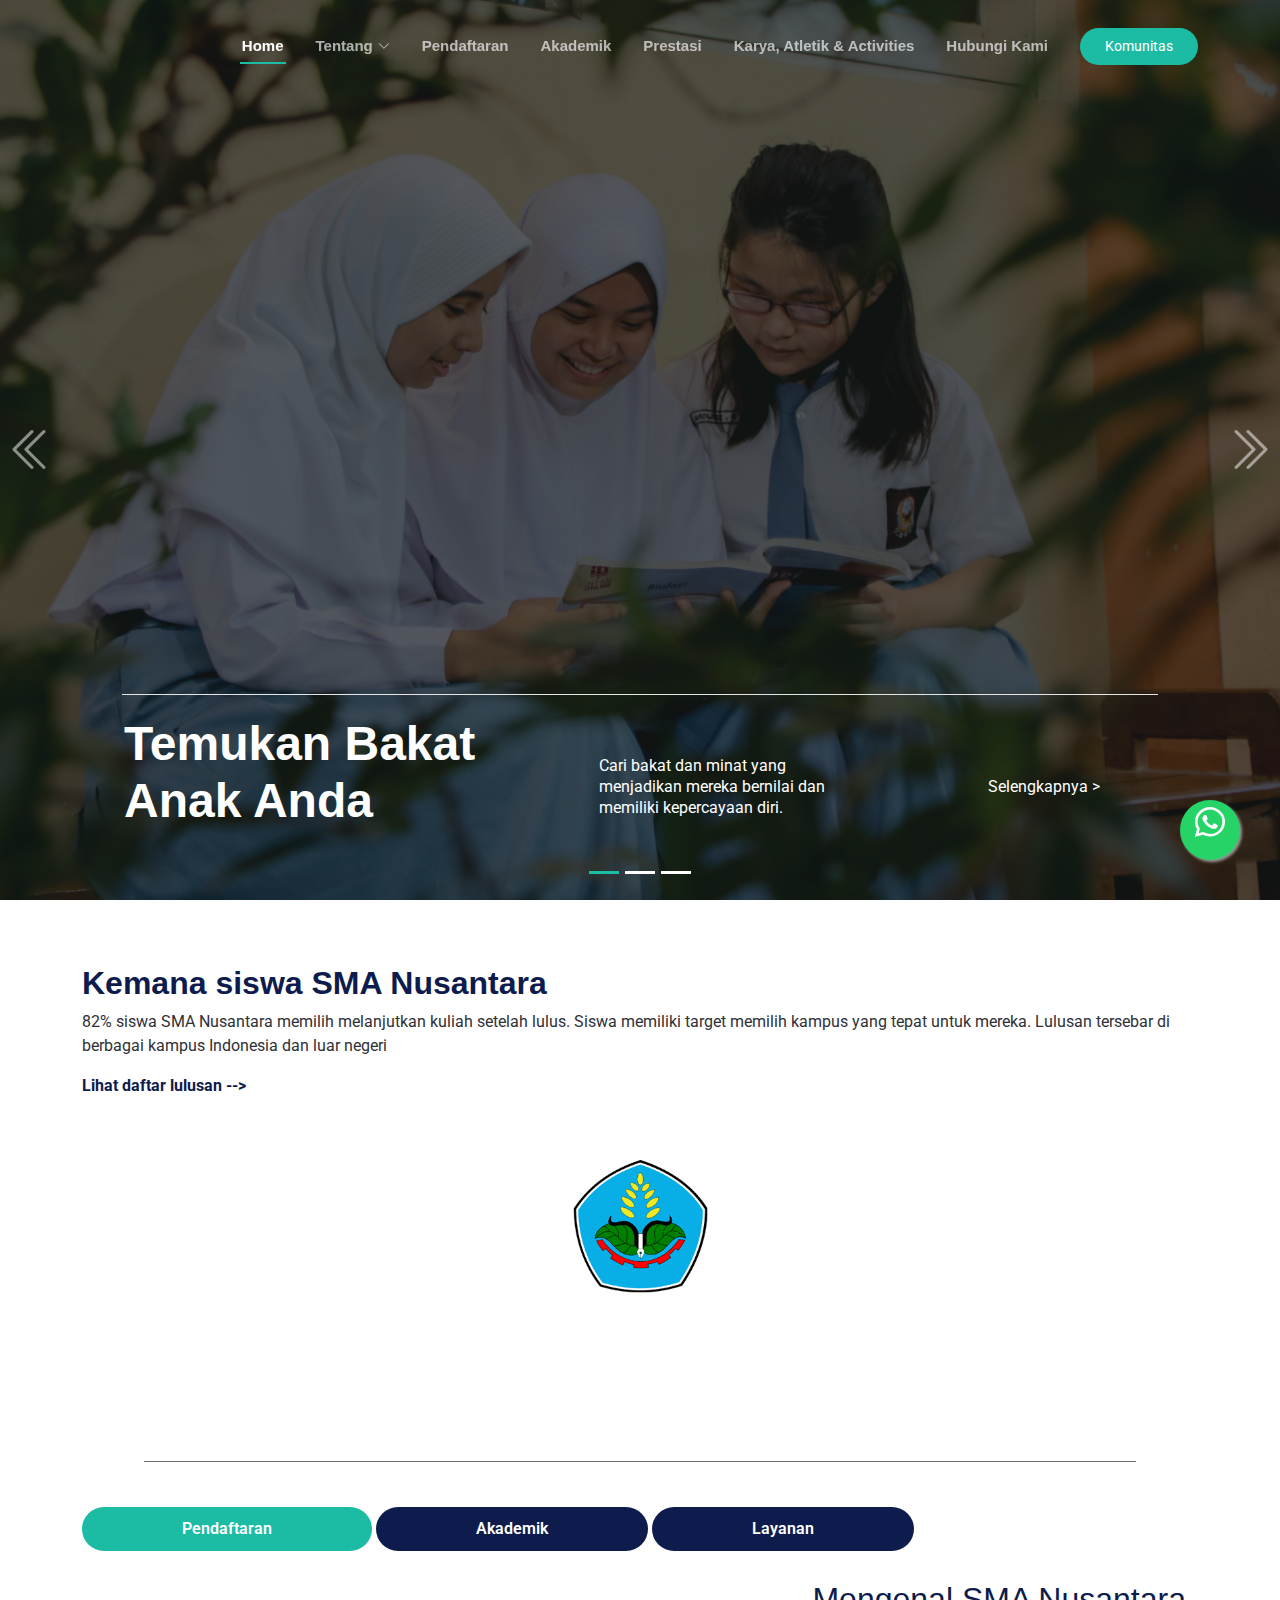
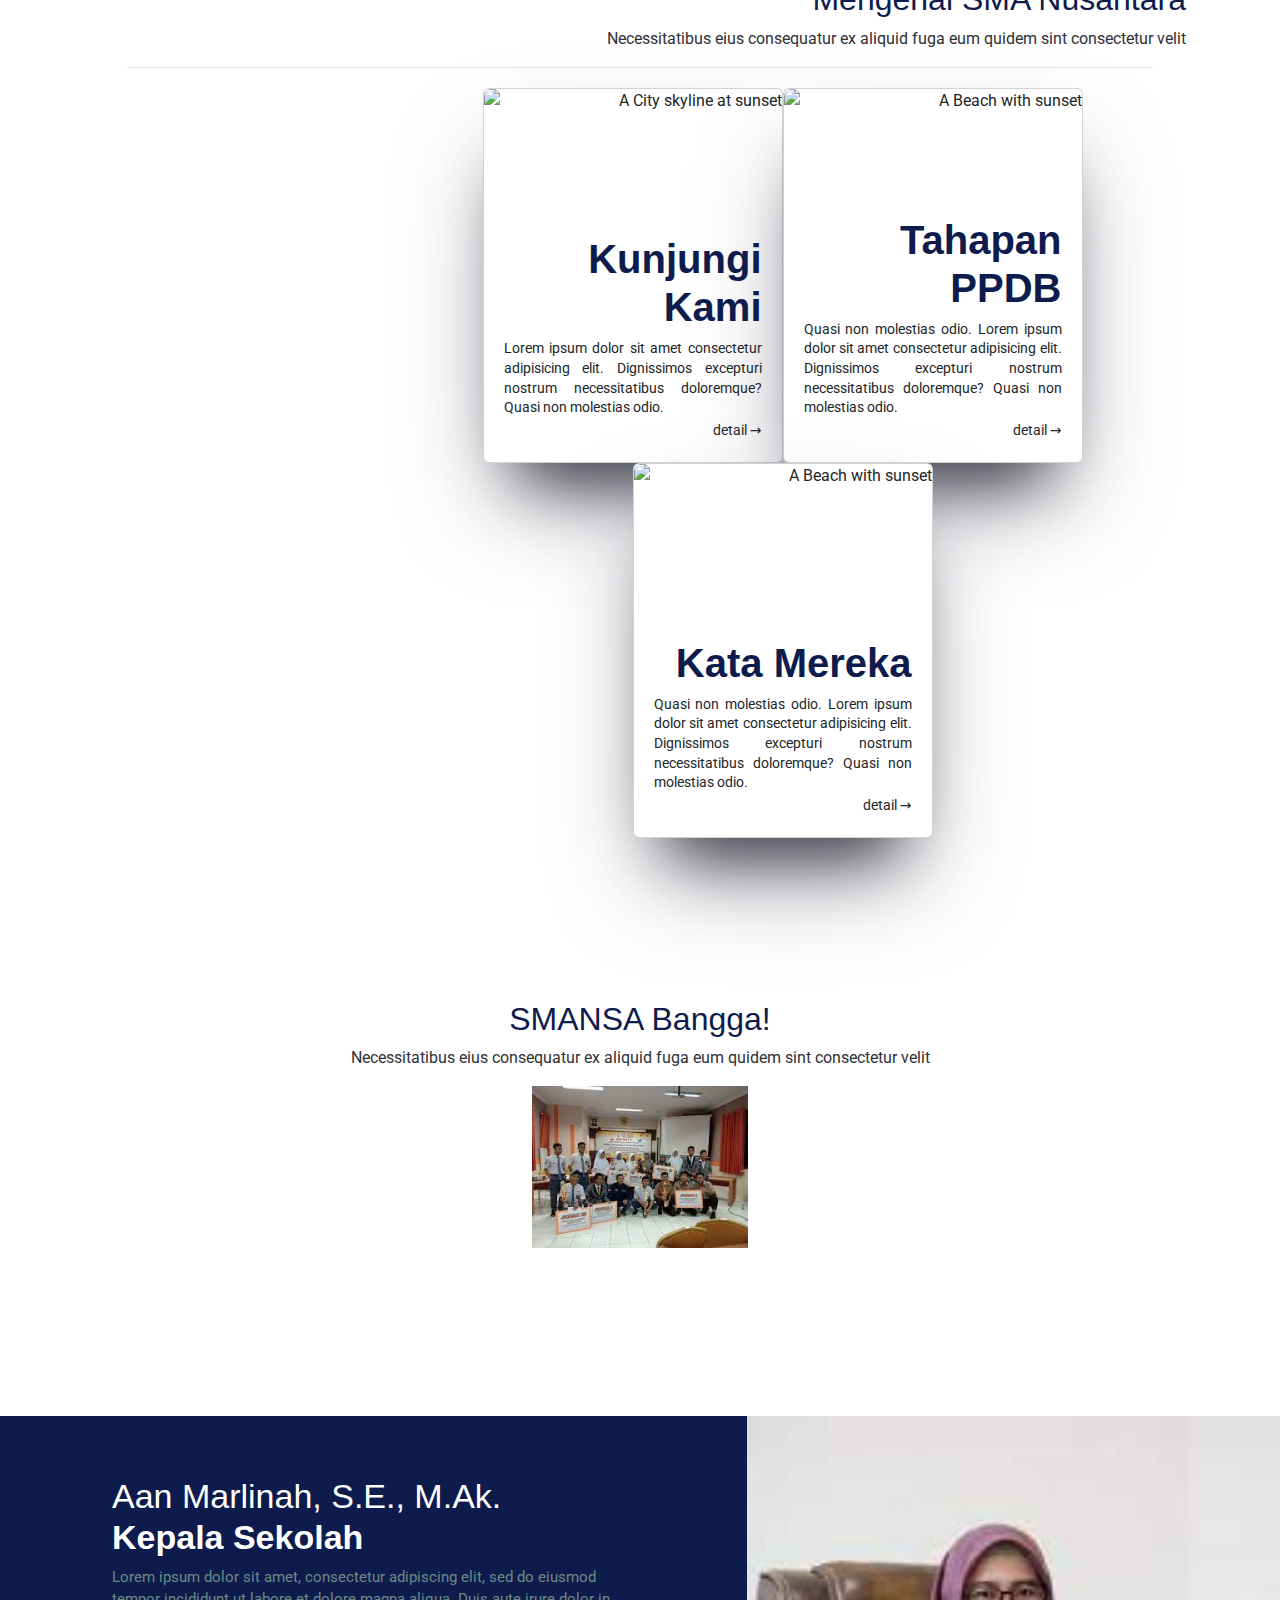
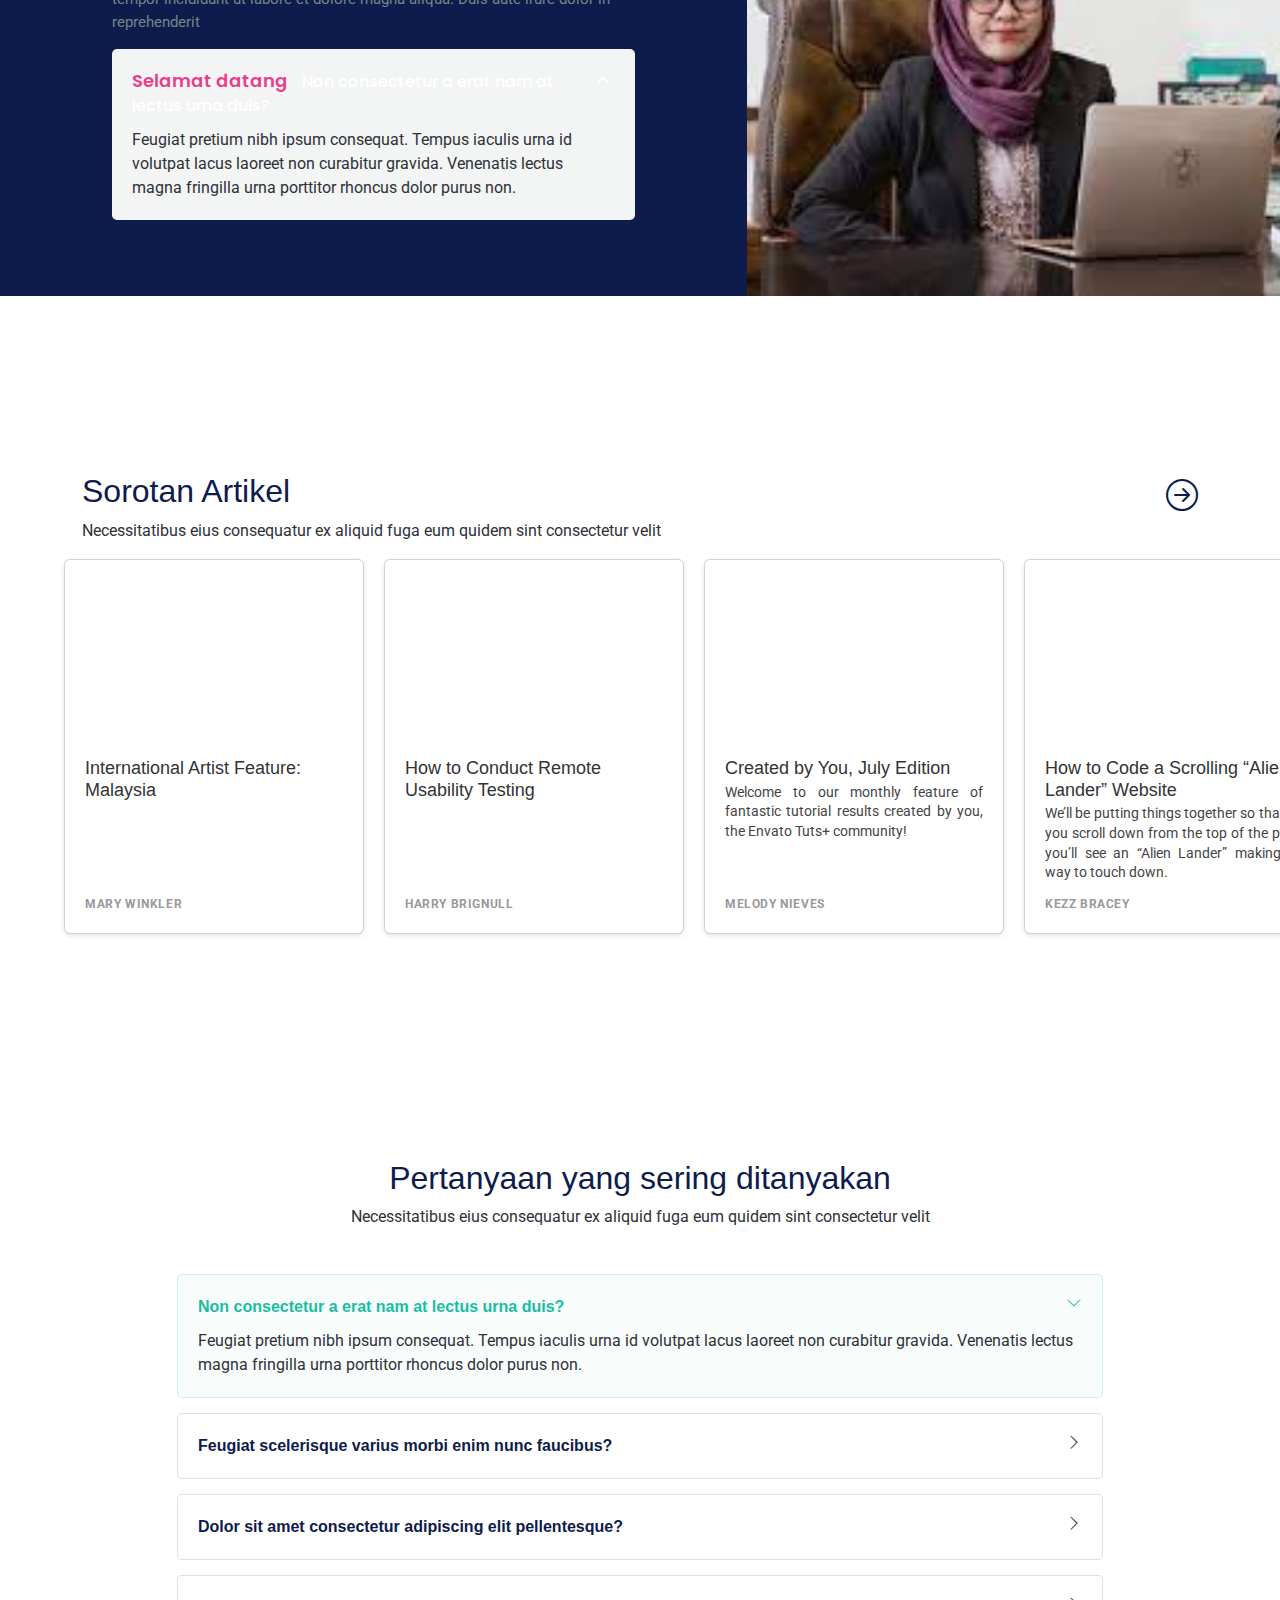
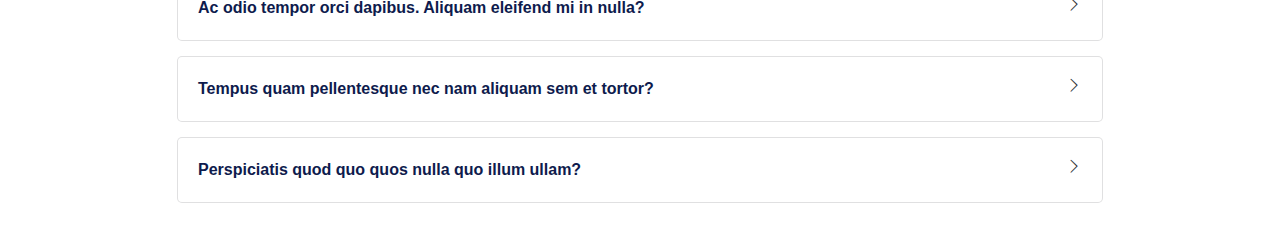
==== commit 477242c7: "feat: add achievement section" ====
--- a/index.html
+++ b/index.html
@@ -73,10 +73,10 @@
                 </ul>
               </li>
               <!-- <li><a href="#tentang">Tentang</a></li> -->
-              <li><a href="#pendaftaran">Pendaftaran</a></li>
-              <li><a href="#akademik">Akademik</a></li>
-              <li><a href="#aaa">Arts, Athletics & Activities</a></li>
-              <li><a href="#prestasi">Prestasi</a></li>
+              <li><a href="#gallery">Pendaftaran</a></li>
+              <li><a href="#gallery">Akademik</a></li>
+              <li><a href="#achievement">Prestasi</a></li>
+              <li><a href="#article">Karya, Atletik & Activities</a></li>
               <li><a href="#hubungi">Hubungi Kami</a></li>
             </ul>
             <i class="mobile-nav-toggle d-xl-none bi bi-list"></i>
@@ -249,7 +249,9 @@
       
         </section>
          <!-- end horizontal infinite -->
-          
+
+         <div class="horizontal-line-black animate__animated animate__fadeInUp"></div>
+
          <!-- about Section -->
         <section id="about" class="about section">
             <div class="container">
@@ -382,6 +384,64 @@
         </section>
         <!-- end about-->
         
+        <!-- achievement section -->
+        <section id="achievement" class="achievement section mt-4">
+
+            <!-- Section Title -->
+            <div class="container section-title" data-aos="fade-up">
+                <h2>SMANSA Bangga!</h2>
+                <p>Necessitatibus eius consequatur ex aliquid fuga eum quidem sint consectetur velit</p>
+            </div><!-- End Section Title -->
+    
+            <div class="container" data-aos="fade-up" data-aos-delay="100">
+    
+            <div class="swiper init-swiper">
+                <script type="application/json" class="swiper-config">
+                {
+                    "loop": true,
+                    "speed": 600,
+                    "autoplay": {
+                    "delay": 5000
+                    },
+                    "slidesPerView": "auto",
+                    "centeredSlides": true,
+                    "pagination": {
+                    "el": ".swiper-pagination",
+                    "type": "bullets",
+                    "clickable": true
+                    },
+                    "breakpoints": {
+                    "320": {
+                        "slidesPerView": 1,
+                        "spaceBetween": 0
+                    },
+                    "768": {
+                        "slidesPerView": 3,
+                        "spaceBetween": 20
+                    },
+                    "1200": {
+                        "slidesPerView": 5,
+                        "spaceBetween": 20
+                    }
+                    }
+                }
+                </script>
+                <div class="swiper-wrapper align-items-center">
+                    <div class="swiper-slide"><a class="glightbox" data-gallery="images-gallery" href="assets\img\landingpage\ui.jpg"><img src="assets/img/landingpage/win1.jpg" class="img-fluid" alt=""></a></div>
+                    <div class="swiper-slide"><a class="glightbox" data-gallery="images-gallery" href="assets\img\landingpage\ui.jpg"><img src="assets/img/landingpage/win2.jpg" class="img-fluid" alt=""></a></div>
+                    <div class="swiper-slide"><a class="glightbox" data-gallery="images-gallery" href="assets\img\landingpage\ui.jpg"><img src="assets/img/landingpage/win3.jpg" class="img-fluid" alt=""></a></div>
+                    <div class="swiper-slide"><a class="glightbox" data-gallery="images-gallery" href="assets\img\landingpage\ui.jpg"><img src="assets/img/landingpage/win4.jpg" class="img-fluid" alt=""></a></div>
+                    <div class="swiper-slide"><a class="glightbox" data-gallery="images-gallery" href="assets\img\landingpage\ui.jpg"><img src="assets/img/landingpage/win5.jpg" class="img-fluid" alt=""></a></div>
+                    <div class="swiper-slide"><a class="glightbox" data-gallery="images-gallery" href="assets\img\landingpage\ui.jpg"><img src="assets/img/landingpage/win6.jpg" class="img-fluid" alt=""></a></div>
+                </div>
+                <div class="swiper-pagination"></div>
+            </div>
+    
+            </div>
+  
+        </section>
+  
+        <!-- end achievment -->
 
         <!-- ======= start box Section ======= -->
         <section class="info-box py-0">
@@ -420,6 +480,64 @@
             </div>
         </section>
         <!-- End Box Section -->
+
+        <!-- section article -->
+         <section id="article" class="article section">
+            <div class="container section-title" data-aos="fade-up">
+                <div class="row">
+                    <div class="col-lg-10">
+                        <h2>Sorotan Artikel</h2>
+                        <p>Necessitatibus eius consequatur ex aliquid fuga eum quidem sint consectetur velit</p>
+                    </div>
+                    <div class="col-lg-2" style="text-align-last: end;">
+                        <i class="bi bi-arrow-right-circle" style="font-size: 2rem; color: #0e1b4d"></i>
+                    </div>
+                </div>
+            </div>
+            <div class="support-grid">
+                <div class="band">
+                    <div class="item-1">
+                        <a href="https://design.tutsplus.com/articles/international-artist-feature-malaysia--cms-26852" class="card">
+                            <div class="thumb" style="background-image: url(https://s3-us-west-2.amazonaws.com/s.cdpn.io/210284/flex-1.jpg);"></div>
+                            <article>
+                            <h1>International Artist Feature: Malaysia</h1>
+                            <span>Mary Winkler</span>
+                            </article>
+                        </a>
+                    </div>
+                    <div class="item-2">
+                        <a href="https://webdesign.tutsplus.com/articles/how-to-conduct-remote-usability-testing--cms-27045" class="card">
+                            <div class="thumb" style="background-image: url(https://s3-us-west-2.amazonaws.com/s.cdpn.io/210284/users-2.png);"></div>
+                            <article>
+                            <h1>How to Conduct Remote Usability Testing</h1>
+                            <span>Harry Brignull</span>
+                            </article>
+                        </a>
+                    </div>
+                    <div class="item-3">
+                    <a href="https://design.tutsplus.com/articles/envato-tuts-community-challenge-created-by-you-july-edition--cms-26724" class="card">
+                        <div class="thumb" style="background-image: url(https://s3-us-west-2.amazonaws.com/s.cdpn.io/210284/flex-5.jpg);"></div>
+                        <article>
+                        <h1>Created by You, July Edition</h1>
+                        <p>Welcome to our monthly feature of fantastic tutorial results created by you, the Envato Tuts+ community! </p>
+                        <span>Melody Nieves</span>
+                        </article>
+                    </a>
+                    </div>
+                    <div class="item-4">
+                        <a href="https://webdesign.tutsplus.com/tutorials/how-to-code-a-scrolling-alien-lander-website--cms-26826" class="card">
+                            <div class="thumb" style="background-image: url(https://s3-us-west-2.amazonaws.com/s.cdpn.io/210284/landing.png);"></div>
+                            <article>
+                            <h1>How to Code a Scrolling “Alien Lander” Website</h1>
+                            <p>We’ll be putting things together so that as you scroll down from the top of the page you’ll see an “Alien Lander” making its way to touch down.</p>
+                            <span>Kezz Bracey</span>
+                            </article>
+                        </a>
+                    </div>
+                </div>
+            </div>
+         </section>
+        <!-- end article -->
 
         <!-- section faq -->
         <section id="faq" class="faq section">
--- a/assets/css/style.css
+++ b/assets/css/style.css
@@ -48,8 +48,14 @@
   margin-bottom: 2em;
 }
 .horizontal-line {
-  border-top: 0.5px solid #ccccccd2;
+  border-top: 0.5px solid #e5e5e5;
   margin-bottom: 20px;
+  margin-inline: 5vh;
+  /* margin-left: 8em; */
+}
+.horizontal-line-black {
+  border-top: 0.5px solid #4a4a4ad2;
+  margin-inline: 16vh;
   /* margin-left: 8em; */
 }
 
@@ -618,7 +624,6 @@
 
 #lulusan .container{
   margin-top: 4em;
-  margin-bottom: 2em;
 }
 #lulusan .container h2{
   font-weight: bolder;
@@ -635,7 +640,9 @@
 .about {
   --background-color: color-mix(in srgb, var(--alt-background-color), transparent 95%);
   text-align: right;
-  margin-top: 15vh;
+  margin-top: 5vh;
+  margin-bottom: 18vh;
+
 }
 
 .about .nav-tabs {
@@ -938,16 +945,18 @@
 /* -----------------------------------------*/
 .gallery {
   overflow: hidden;
-  margin-bottom: 5em;
-}
-
+  margin-bottom: 8em;
+}
+
+.gallery .container{
+  margin-top: 20px;
+}
 .gallery .swiper-wrapper {
   height: auto;
   display: flex;
 }
 
 .gallery .swiper-pagination {
-  margin-top: 20px;
   position: relative;
 }
 
@@ -1222,4 +1231,142 @@
   .info-box .accordion-list {
     padding-bottom: 30px;
   }
-}+}
+
+/*-----------------------------------------/*
+article section
+/*-----------------------------------------*/
+.band {
+  width: 90%;
+  max-width: 1240px;
+  margin: 0 auto;
+  display: grid;
+  grid-template-columns: 1fr;
+  grid-gap: 20px;
+}
+
+@media only screen and (min-width: 500px) {
+  .band {
+    grid-template-columns: 1fr 1fr;
+  }  
+}
+
+@media only screen and (min-width: 850px) {
+  .band {
+    grid-template-columns: 1fr 1fr 1fr 1fr;
+  }
+}
+
+.band .card {
+  min-height: 100%;
+  background: white;
+  box-shadow: 0 2px 5px rgba(0,0,0,0.1);
+  display: flex;
+  flex-direction: column;
+  text-decoration: none;
+  color: #444;
+  transition: all .1s ease-in;
+}
+
+.band .card:hover {
+  box-shadow: 0 4px 5px rgba(0,0,0,0.2);
+  transform: translateY(-2px);
+}
+
+.band .card .thumb {
+  padding-bottom: 60%;
+  background-size: cover;
+  background-position: center;
+}
+
+.band .card article {
+  padding: 20px;
+  flex: 1;
+  display: flex;
+  flex-direction: column;
+  justify-content: space-between;
+}
+
+.band h1 {
+  font-size: 18px;
+  margin: 0;
+  color: #333;
+}
+
+.band .card p {
+  flex: 1;
+  line-height: 1.4;
+}
+
+.band .card span {
+  font-size: 12px;
+  font-weight: bold;
+  color: #999;
+  text-transform: uppercase;
+  letter-spacing: 0.05em;
+  margin-top: 10px;
+}
+
+
+/* -----------------------------------------/*
+Achievement section
+/* -----------------------------------------*/
+.achievement {
+  overflow: hidden;
+  margin-top: 5em;
+  margin-bottom: 7em;
+}
+.achievement .section-title{
+  text-align: center;
+}
+
+.achievement .swiper-wrapper {
+  height: auto;
+  display: flex;
+  margin-bottom: 2vh;
+}
+
+.achievement .swiper-pagination {
+  margin-top: 40px;
+  position: relative;
+}
+
+.achievement .swiper-pagination .swiper-pagination-bullet {
+  background-color: var(--background-color);
+  border: 1px solid var(--accent-color);
+  width: 12px;
+  height: 12px;
+  opacity: 1;
+}
+
+.achievement .swiper-pagination .swiper-pagination-bullet-active {
+  background-color: var(--accent-color);
+}
+
+.achievement .swiper-slide {
+  text-align: center;
+}
+
+.achievement .swiper-slide-active {
+  text-align: center;
+}
+
+@media (min-width: 992px) {
+  achievement .swiper-wrapper {
+    padding: 20px 0;
+  }
+
+  .achievement .swiper-slide-active {
+    background: var(--background-color);
+    /* border: 6px solid var(--accent-color); */
+    padding: 4px;
+    z-index: 1;
+    transform: scale(1.4);
+    transition: none;
+  }
+}
+.achievement img{
+ background-size: cover; 
+ height: 18vh;
+}
+
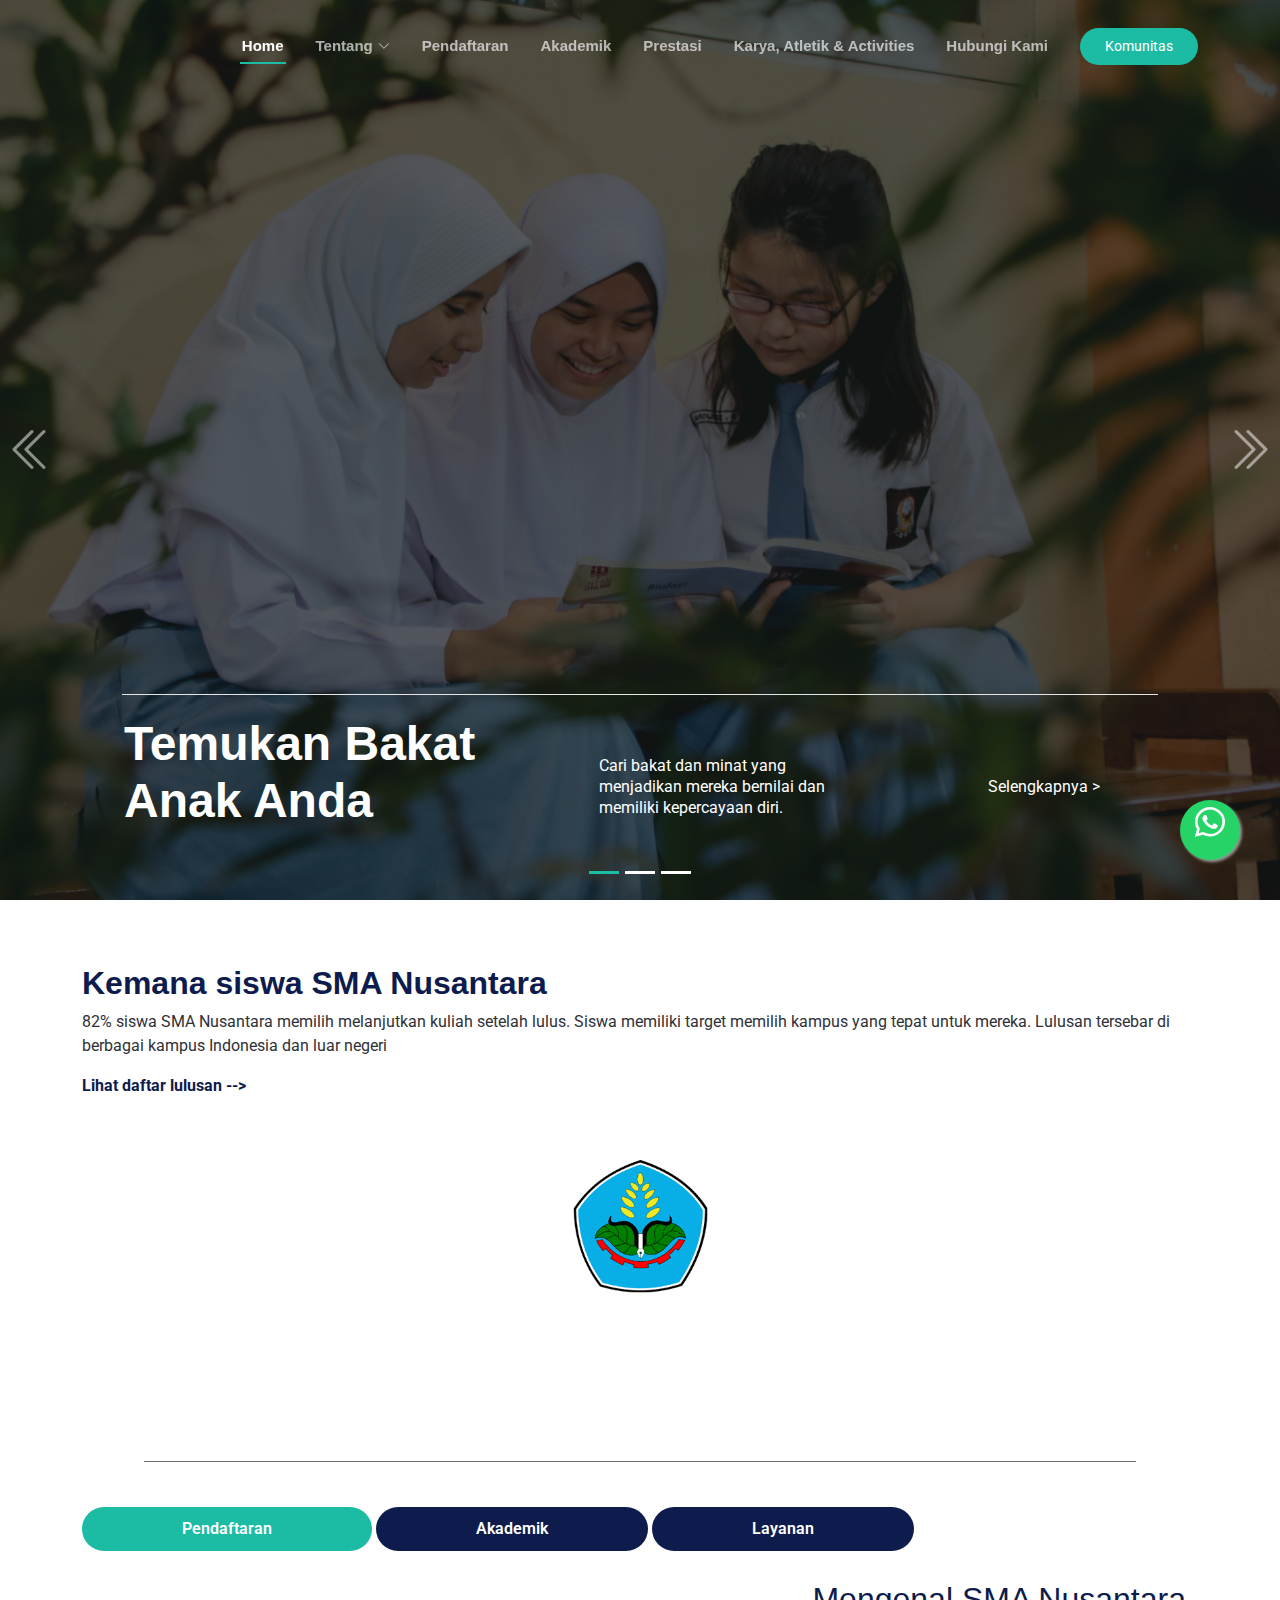
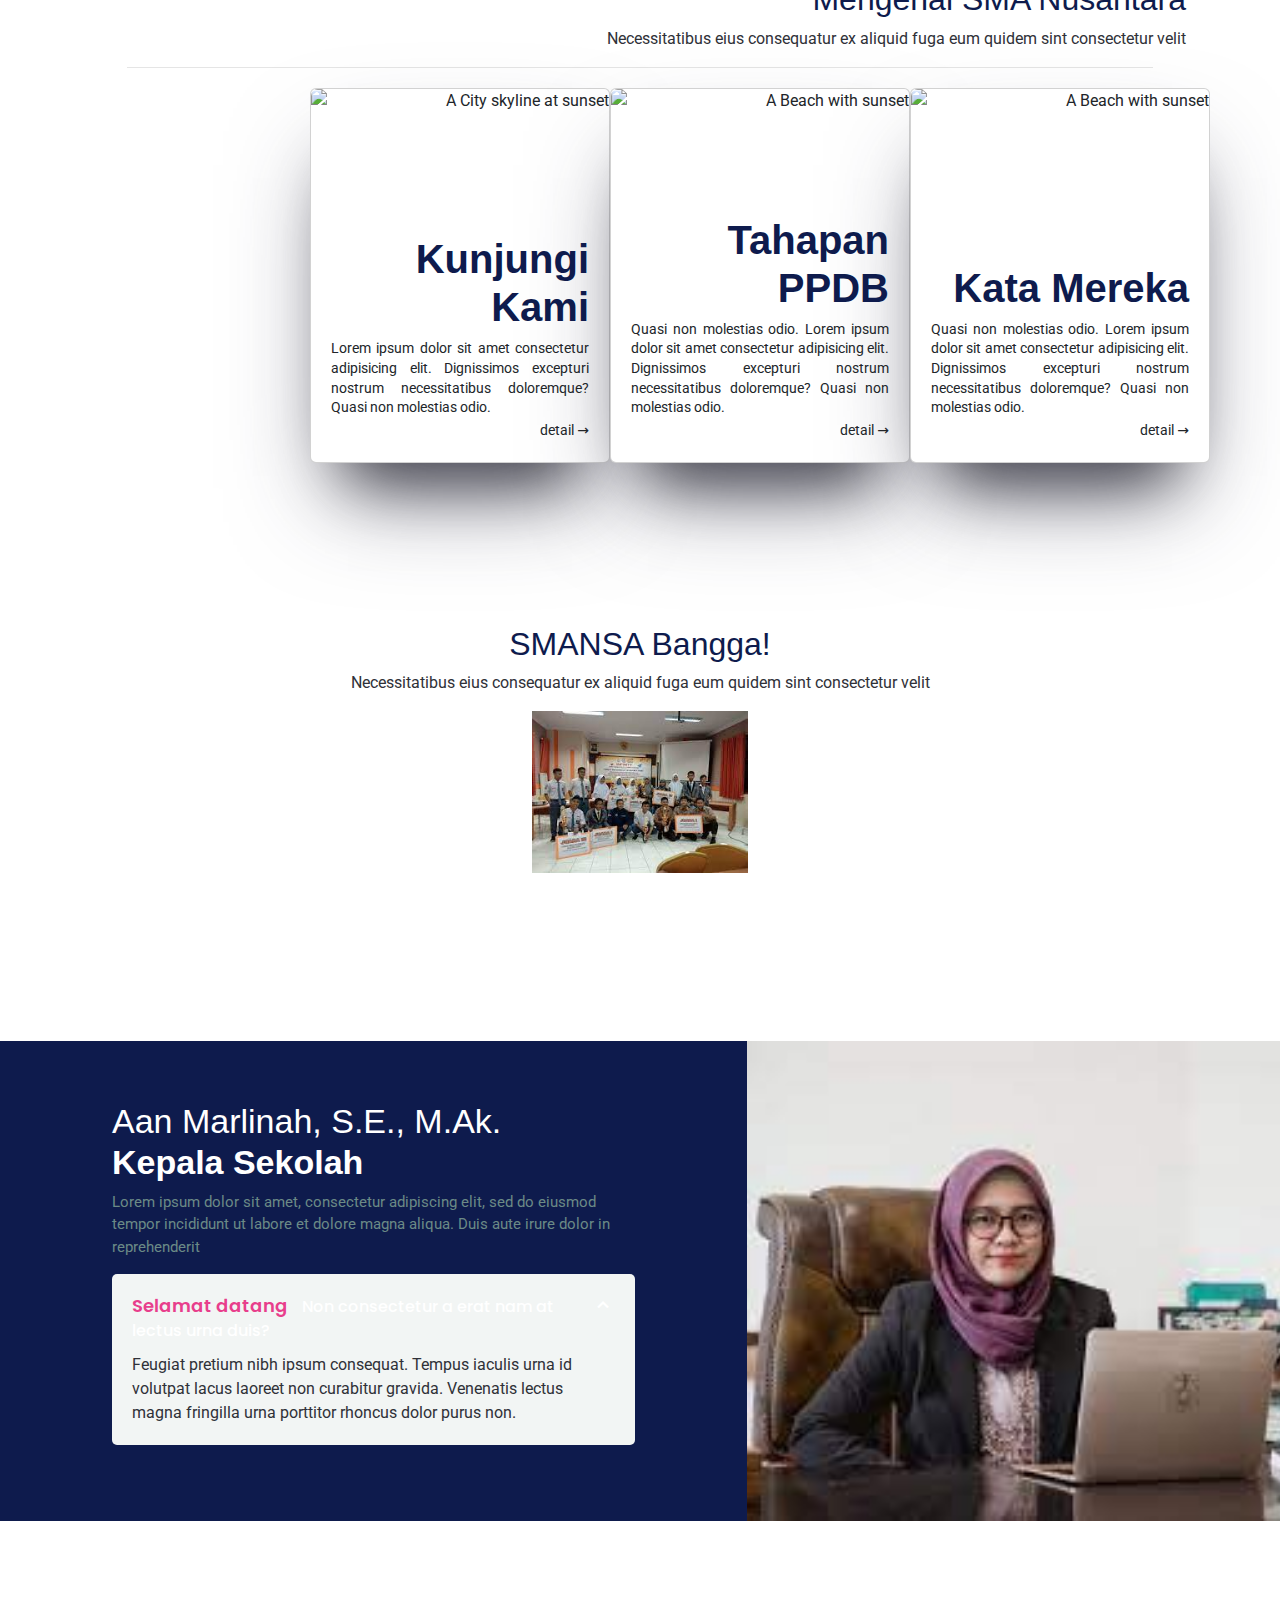
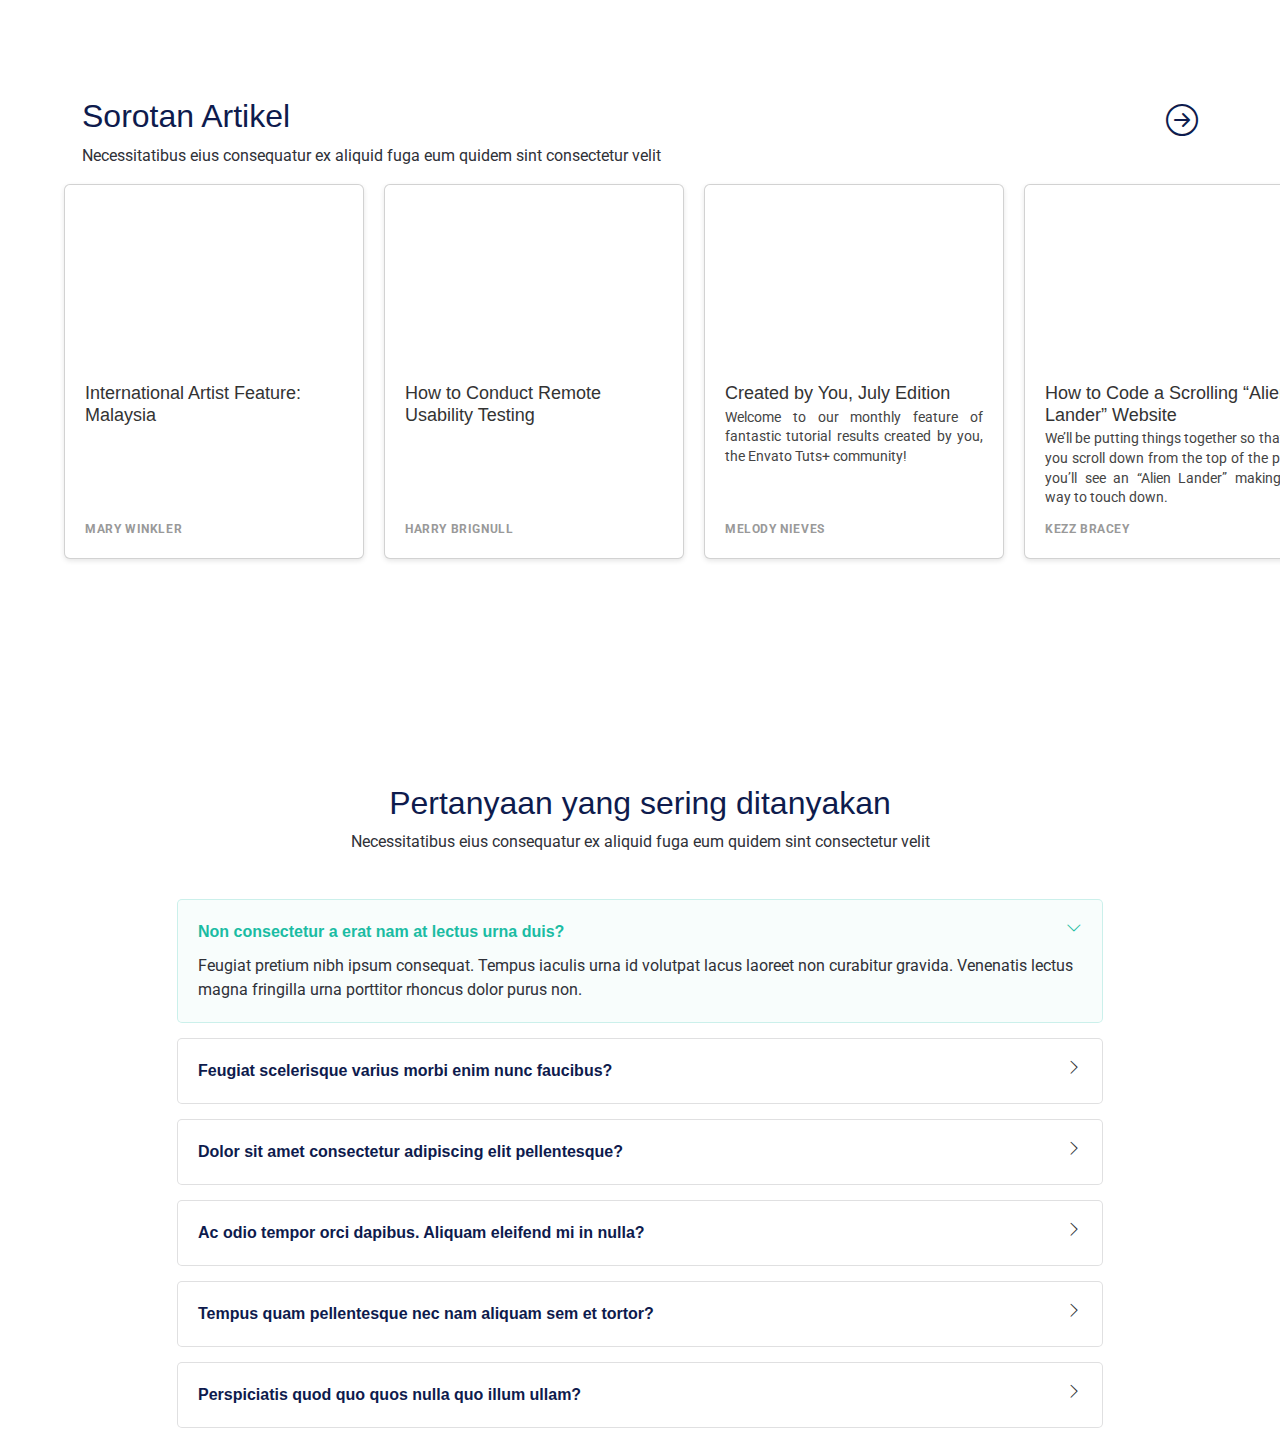
==== commit 4d2f7a3e: "refactor: refactor responsive layout" ====
--- a/index.html
+++ b/index.html
@@ -253,7 +253,7 @@
          <div class="horizontal-line-black animate__animated animate__fadeInUp"></div>
 
          <!-- about Section -->
-        <section id="about" class="about section">
+        <section id="ab     out" class="about section">
             <div class="container">
     
             <ul class="nav nav-tabs justify-content-start" role="tablist" data-aos="fade-up" data-aos-delay="100">
--- a/assets/css/style.css
+++ b/assets/css/style.css
@@ -706,6 +706,7 @@
 
 .about .tab-pane {
   transition: ease-in-out 0.2s;
+  width: fit-content;
 }
 
 .about .about-item {
@@ -950,6 +951,7 @@
 
 .gallery .container{
   margin-top: 20px;
+  width: 100%;
 }
 .gallery .swiper-wrapper {
   height: auto;
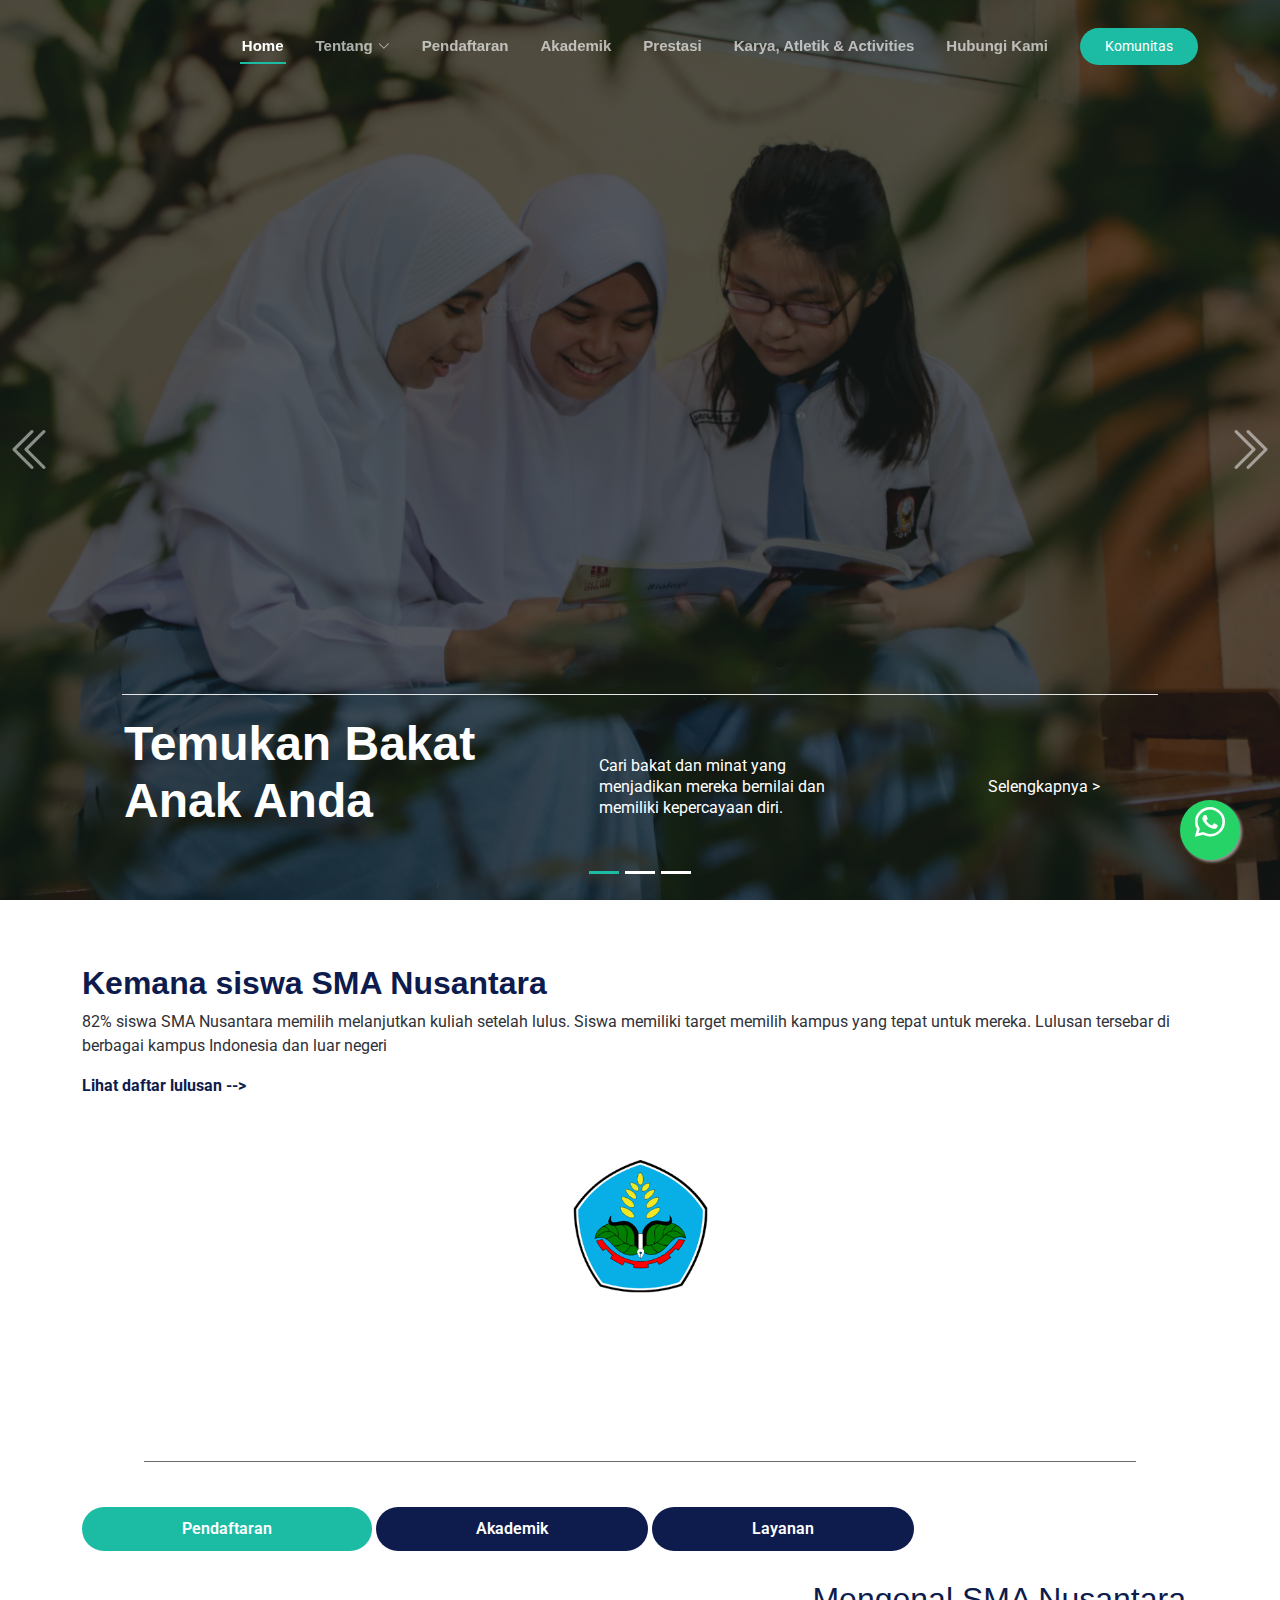
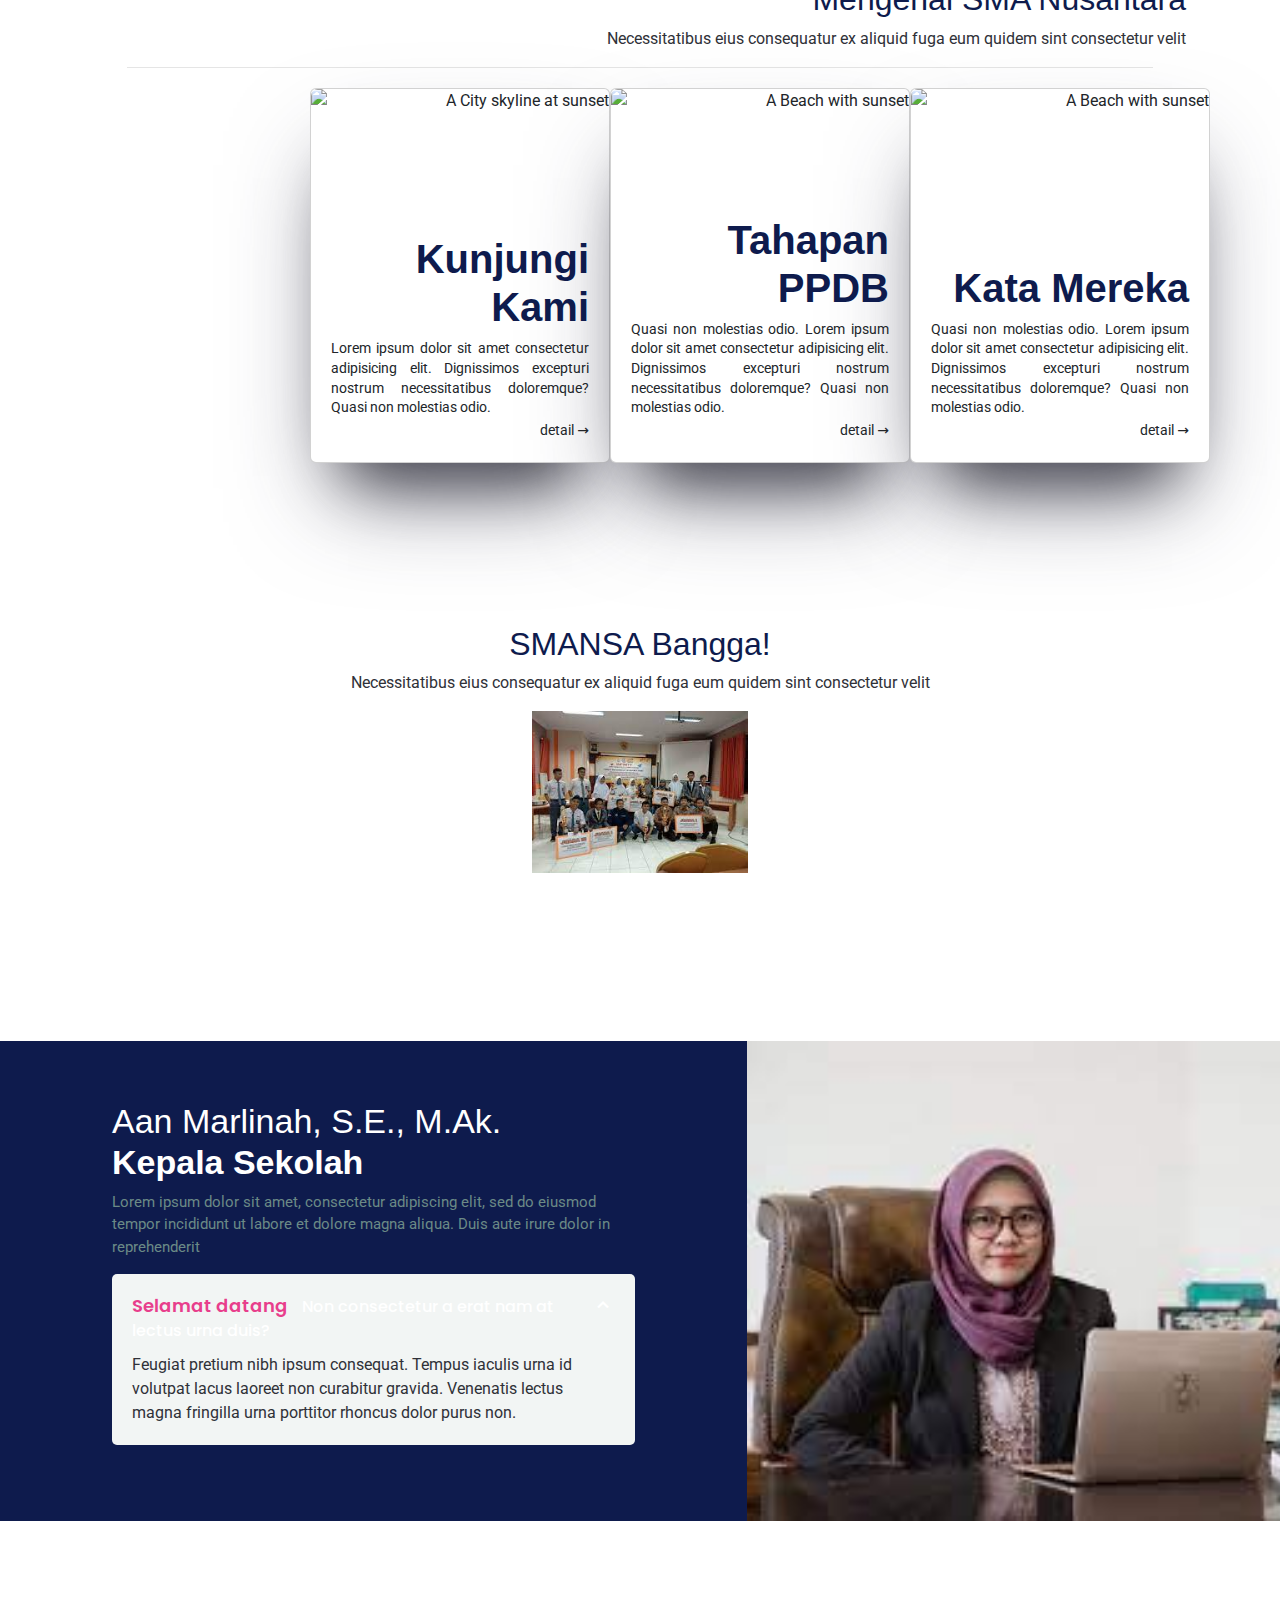
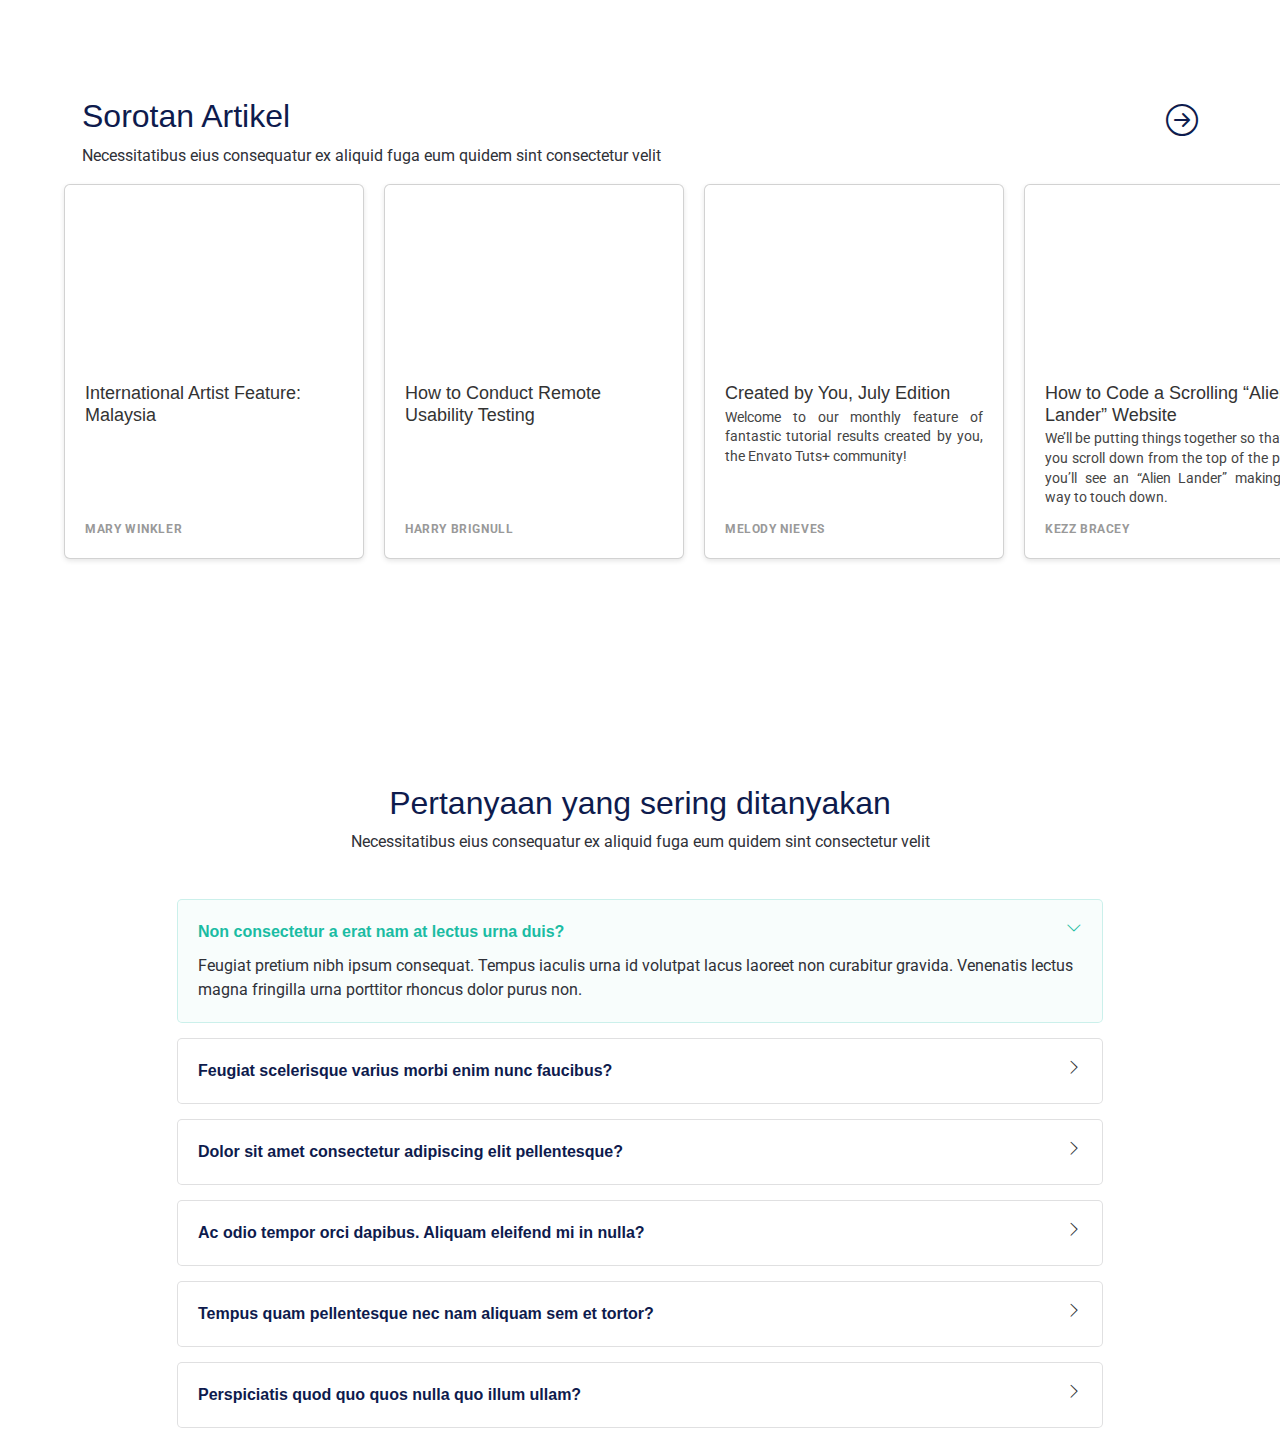
==== commit 5b326f7e: "refactor: compress quality img for performance" ====
--- a/index.html
+++ b/index.html
@@ -1,5 +1,6 @@
 <!DOCTYPE html>
-<html lang="en">
+<!-- <html lang="en"> -->
+<html translate="no">
 <head>
     <meta charset="UTF-8">
     <meta name="viewport" content="width=device-width, initial-scale=1.0">
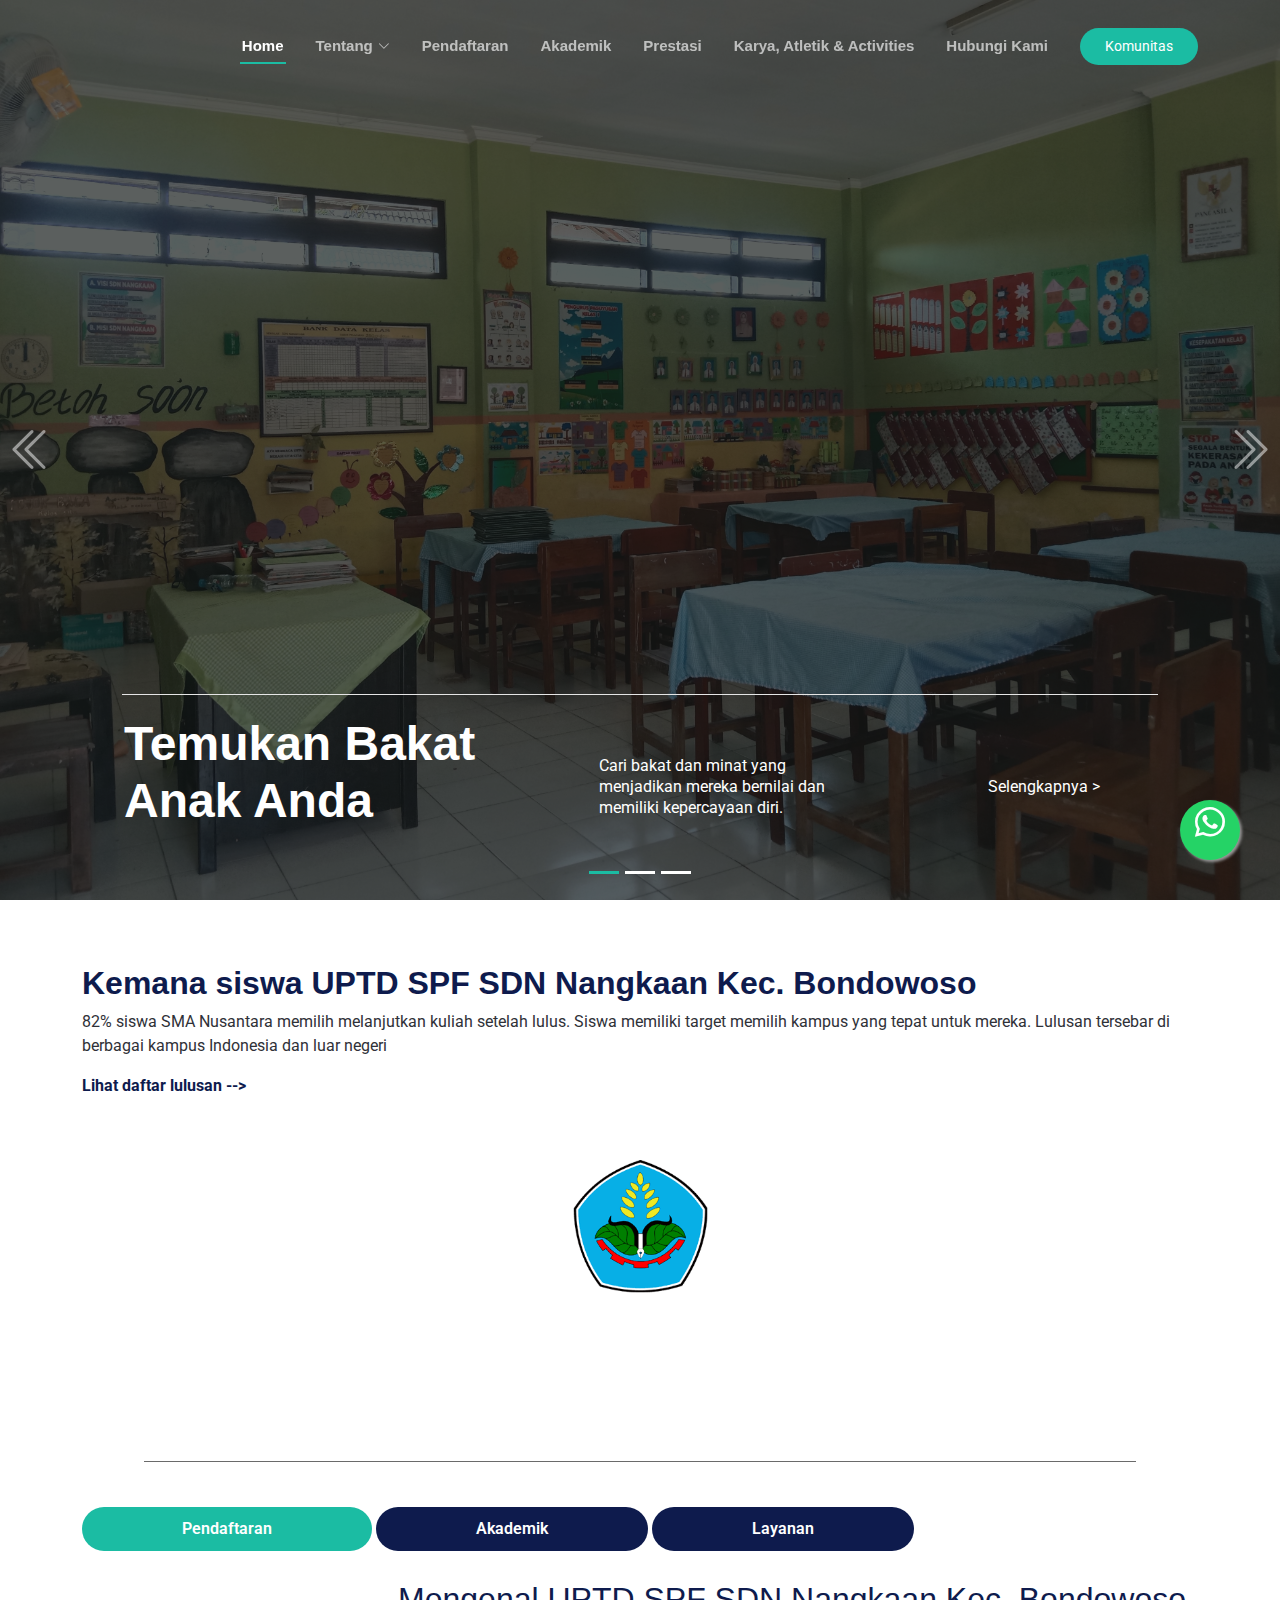
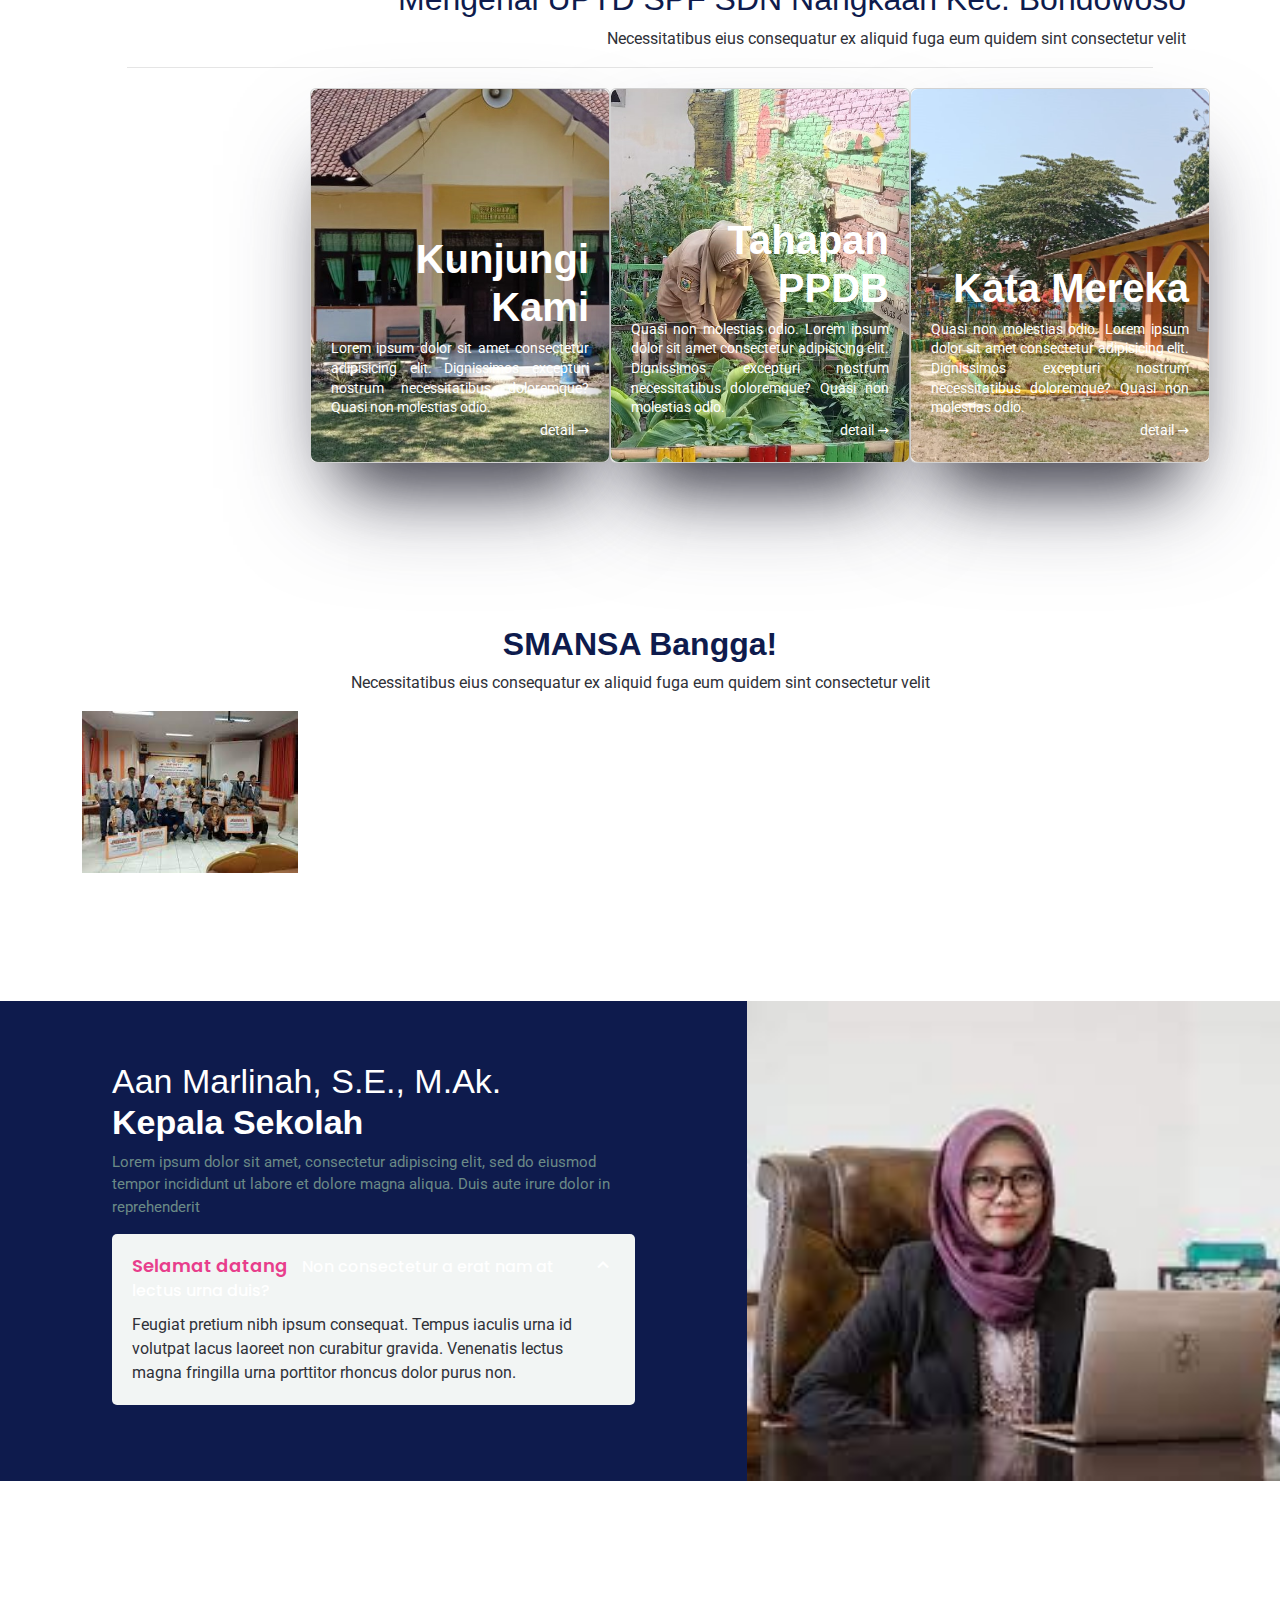
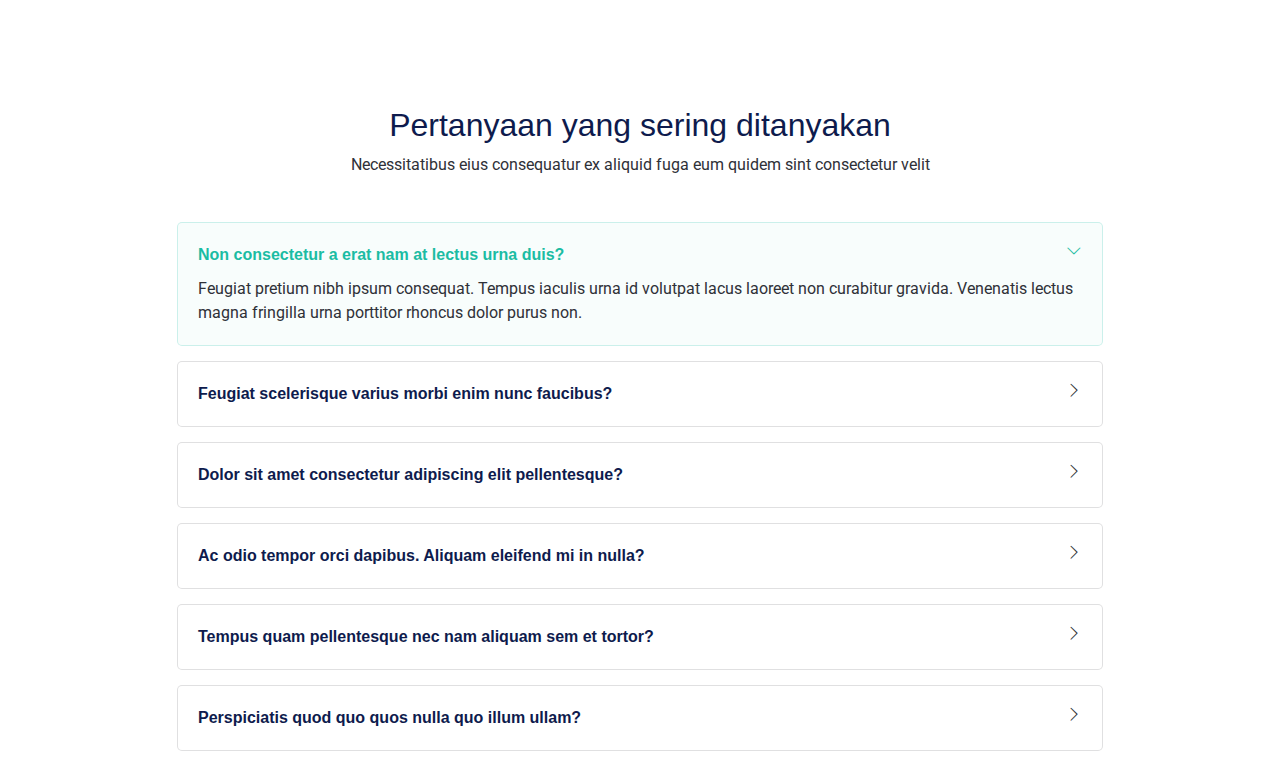
==== commit 832b9761: "feat: add fasilitas and visi-misi page" ====
--- a/index.html
+++ b/index.html
@@ -51,10 +51,10 @@
     
           <nav id="navmenu" class="navmenu">
             <ul>
-              <li><a href="#hero" class="active" >Home<br></a></li>
+              <li><a href="index.html" class="active" >Home<br></a></li>
               <li class="dropdown"><a href="#"><span>Tentang</span> <i class="bi bi-chevron-down toggle-dropdown"></i></a>
                 <ul>
-                  <li><a href="#">Sekolah</a></li>
+                  <!-- <li><a href="#">Sekolah</a></li>  -->
                   <!-- <li class="dropdown"><a href="#"><span>Deep Dropdown</span> <i class="bi bi-chevron-down toggle-dropdown"></i></a>
                     <ul>
                       <li><a href="#">Visi Misi</a></li>
@@ -65,12 +65,12 @@
                       <li><a href="#">Berita dan Media</a></li>
                     </ul>
                   </li> -->
-                   <li><a href="#">Visi Misi</a></li>
-                    <li><a href="#">Kepemimpinan Sekolah</a></li>
-                    <li><a href="#">Perlindungan Anak</a></li>
-                    <li><a href="#">Inklusi dan Diversitas</a></li>
-                    <li><a href="#">Bekerjasama</a></li>
-                    <li><a href="#">Berita dan Media</a></li>
+                   <li><a href="sambutan.kepala.sekolah.html">Sambutan Kepala Sekolah</a></li>
+                   <li><a href="#">Guru</a></li>
+                   <li><a href="fasilitas.html">Fasilitas</a></li>
+                    <li><a href="visi.misi.html">Visi dan Misi</a></li>
+                    <li><a href="#">Ekstrakulikuler</a></li>
+                    <!-- <li><a href="#">Berita dan Media</a></li> -->
                 </ul>
               </li>
               <!-- <li><a href="#tentang">Tentang</a></li> -->
@@ -145,7 +145,7 @@
                 </div>
 
                 <!-- Slide 3 -->
-                <div class="carousel-item" style="background-image: url(assets/img/slide/slide-3.jpg);">
+                <div class="carousel-item" style="background-image: url(assets/img/slide/slide-3.jpeg);">
                     <div class="carousel-container">
                         <div class="carousel-content">
                             <div class="row animate__animated animate__fadeInUp justify-content-center">
@@ -186,7 +186,7 @@
         <!-- section lulusan -->
         <section id="lulusan">
             <div class="container container-fluid container-xl position-relative align-items-center">
-                <h2 class="animate__animated animate__fadeInUp">Kemana siswa SMA Nusantara</h2>
+                <h2 class="animate__animated animate__fadeInUp">Kemana siswa UPTD SPF SDN Nangkaan Kec. Bondowoso</h2>
                 <p class="animate__animated animate__fadeInLeft">82% siswa SMA Nusantara memilih melanjutkan kuliah setelah lulus. Siswa memiliki target memilih kampus yang tepat untuk mereka. Lulusan tersebar di berbagai kampus Indonesia dan luar negeri</p>
                 <a  href="" class="animate__animated animate__fadeInUp">Lihat daftar lulusan --></a>
             </div>
@@ -254,7 +254,7 @@
          <div class="horizontal-line-black animate__animated animate__fadeInUp"></div>
 
          <!-- about Section -->
-        <section id="ab     out" class="about section">
+        <section id="about" class="about section">
             <div class="container">
     
             <ul class="nav nav-tabs justify-content-start" role="tablist" data-aos="fade-up" data-aos-delay="100">
@@ -270,7 +270,7 @@
             </ul>
             <!-- Section Title -->
             <div class="container section-title">
-                <h2 data-aos="fade-up" data-aos-delay="100" >Mengenal SMA Nusantara<br></h2>
+                <h2 data-aos="fade-up" data-aos-delay="100" >Mengenal UPTD SPF SDN Nangkaan Kec. Bondowoso<br></h2>
                 <p data-aos="fade-up" data-aos-delay="100" >Necessitatibus eius consequatur ex aliquid fuga eum quidem sint consectetur velit</p>
             </div><!-- End Section Title -->
             <div class="horizontal-line animate__animated animate__fadeInUp"></div>
@@ -284,7 +284,7 @@
                 <div role="tabpanel" class="col-lg-9 tab-pane fade show active" id="day-1">
                     <div class="row justify-content-center">
                         <div class="card animate__animated animate__fadeIn" data-aos="fade-up" data-aos-delay="0" tabindex="0">
-                            <img src="assets\img\landingpage\bangunan.jpg" alt="A City skyline at sunset">
+                            <img src="assets\img\landingpage\bangunan.jpeg" alt="A City skyline at sunset">
                             <div class="text">
                             <h2 data-splitting="">Kunjungi Kami</h2>
                             <p data-splitting="">Lorem ipsum dolor sit amet consectetur adipisicing elit. Dignissimos excepturi nostrum necessitatibus doloremque? Quasi non molestias odio.</p>
@@ -293,7 +293,7 @@
                         </div>
                     
                         <div class="card animate__animated animate__fadeIn" data-aos="fade-up" data-aos-delay="200" tabindex="0">
-                            <img src="assets\img\landingpage\agustusan.jpg" alt="A Beach with sunset">
+                            <img src="assets\img\landingpage\guru.jpeg" alt="A Beach with sunset">
                             <div class="text">
                                 <h2 data-splitting="">Tahapan PPDB</h2>
                                 <p data-splitting="">Quasi non molestias odio. Lorem ipsum dolor sit amet consectetur adipisicing elit. Dignissimos excepturi nostrum necessitatibus doloremque? Quasi non molestias odio.</p>
@@ -301,7 +301,7 @@
                             </div>
                         </div>
                         <div class="card animate__animated animate__fadeIn" data-aos="fade-up" data-aos-delay="400"  tabindex="0">
-                            <img src="assets\img\landingpage\lapangan olahraga.jpg" alt="A Beach with sunset">
+                            <img src="assets\img\landingpage\lapangan.jpeg" alt="A Beach with sunset">
                             <div class="text">
                                 <h2 data-splitting="">Kata Mereka</h2>
                                 <p data-splitting="">Quasi non molestias odio. Lorem ipsum dolor sit amet consectetur adipisicing elit. Dignissimos excepturi nostrum necessitatibus doloremque? Quasi non molestias odio.</p>
@@ -334,7 +334,7 @@
                             </div>
                         </div>
                         <div class="card animate__animated animate__fadeIn" data-aos="fade-up" data-aos-delay="400" tabindex="0">
-                            <img src="assets/img/landingpage/lapangan.jpg" alt="A Beach with sunset">
+                            <img src="assets/img/landingpage/lapangan2.jpeg" alt="A Beach with sunset">
                             <div class="text">
                                 <h2 data-splitting="">Fasilitas</h2>
                                 <p data-splitting="">Quasi non molestias odio. Lorem ipsum dolor sit amet consectetur adipisicing elit. Dignissimos excepturi nostrum necessitatibus doloremque? Quasi non molestias odio.</p>
@@ -483,7 +483,7 @@
         <!-- End Box Section -->
 
         <!-- section article -->
-         <section id="article" class="article section">
+         <!-- <section id="article" class="article section">
             <div class="container section-title" data-aos="fade-up">
                 <div class="row">
                     <div class="col-lg-10">
@@ -537,7 +537,7 @@
                     </div>
                 </div>
             </div>
-         </section>
+         </section> -->
         <!-- end article -->
 
         <!-- section faq -->
@@ -614,13 +614,8 @@
             </div>
   
         </section>
-        <!-- end faq -->
-
-
-        
+        <!-- end faq -->        
     </main>
-    
-
 
   
   <a href="#" class="back-to-top d-flex align-items-center justify-content-center"><i class="bi bi-arrow-up-short"></i></a>
--- a/assets/css/style.css
+++ b/assets/css/style.css
@@ -669,20 +669,31 @@
 }
 
 @media (max-width: 991px) {
+  .about .nav-tabs{
+    text-align-last: center;
+  }
   .about .nav-tabs a {
     padding: 8px 60px;
   }
 }
 
 @media (max-width: 767px) {
+  .about .nav-tabs{
+    text-align-last: center;
+  }
   .about .nav-tabs a {
     padding: 8px 50px;
+    margin-top: 10px;
   }
 }
 
 @media (max-width: 480px) {
+  .about .nav-tabs{
+    text-align-last: center;
+  }
   .about .nav-tabs a {
     padding: 8px 30px;
+    margin-top: 10px;
   }
 }
 
@@ -886,6 +897,7 @@
   font-size: 30px;
   font-size: clamp(20px, 4vw, 40px);
   font-weight: 800;
+  color: var(--surface-color);
   margin-bottom: 0.2em;
 }
 
@@ -896,6 +908,7 @@
   text-align: justify;
   margin-top: 0.2em;
   margin-bottom: 0;
+  color: var(--surface-color);
 }
 
 .card h2 .char, 
@@ -1238,7 +1251,7 @@
 /*-----------------------------------------/*
 article section
 /*-----------------------------------------*/
-.band {
+/* .band {
   width: 90%;
   max-width: 1240px;
   margin: 0 auto;
@@ -1307,7 +1320,7 @@
   text-transform: uppercase;
   letter-spacing: 0.05em;
   margin-top: 10px;
-}
+} */
 
 
 /* -----------------------------------------/*
@@ -1317,40 +1330,25 @@
   overflow: hidden;
   margin-top: 5em;
   margin-bottom: 7em;
+  margin: 0 auto;
 }
 .achievement .section-title{
   text-align: center;
 }
 
-.achievement .swiper-wrapper {
-  height: auto;
+.achievement h2{
+  font-weight: bolder;
+}
+
+.visi-misi .container{
+  max-width: 1240px;
   display: flex;
-  margin-bottom: 2vh;
-}
-
-.achievement .swiper-pagination {
-  margin-top: 40px;
-  position: relative;
-}
-
-.achievement .swiper-pagination .swiper-pagination-bullet {
-  background-color: var(--background-color);
-  border: 1px solid var(--accent-color);
-  width: 12px;
-  height: 12px;
-  opacity: 1;
-}
-
-.achievement .swiper-pagination .swiper-pagination-bullet-active {
-  background-color: var(--accent-color);
-}
-
-.achievement .swiper-slide {
-  text-align: center;
-}
-
-.achievement .swiper-slide-active {
-  text-align: center;
+  justify-content: center;
+  /* text-align: left; */
+}
+.visi-misi .img{
+  max-width: 140px;
+  /* text-align: left; */
 }
 
 @media (min-width: 992px) {
@@ -1372,3 +1370,594 @@
  height: 18vh;
 }
 
+/*--------------------------------------------------------------
+
+
+
+
+
+# Visi & Misi
+
+
+
+
+--------------------------------------------------------------*/
+
+
+/*--------------------------------------------------------------
+# Hero Section
+--------------------------------------------------------------*/
+#sub-hero {
+  width: 100%;
+  height: 20vh;
+  background-color: rgba(21, 27, 26, 0.7);
+  overflow: hidden;
+  padding: 0;
+}
+
+#sub-hero .carousel-item {
+  width: 100%;
+  height: 100vh;
+  background-size: cover;
+  background-position: center;
+  background-repeat: no-repeat;
+  animation: zoomIn 1.2s ease-out forwards;
+}
+
+#sub-hero .carousel-item::before {
+  content: "";
+  background-color: rgba(21, 27, 26, 0.7);
+  position: absolute;
+  height: 100vh;
+  width: 100%;
+  top: 0;
+  right: 0;
+  left: 0;
+  bottom: 0;
+}
+
+#sub-hero .carousel-container {
+  display: flex;
+  justify-content: center;
+  align-items: end;
+  position: absolute;
+  bottom: 0;
+  top: 0;
+  left: 0;
+  right: 0;
+}
+
+#sub-hero .carousel-content {
+  text-align: left;
+  padding-bottom: 40px;
+  display: flex;
+  justify-content: center;
+}
+#sub-hero .carousel-content .row {
+  align-items: center;
+  /* margin-right: 6em; */
+  max-width: 90%;
+  line-height: 1.3em;
+}
+
+
+
+#sub-hero h2 {
+  color: #fff;
+  margin-bottom: 30px;
+  font-size: 48px;
+  font-weight: 700;
+}
+
+#sub-hero p {
+  width: 80%;
+  animation-delay: 0.4s;
+  margin: 0 auto 0 auto;
+  color: #fff;
+}
+
+
+/*--------------------------------------------------------------
+# visi dan misi Section
+--------------------------------------------------------------*/
+.visi-misi {
+  --default-color: #ffffff;
+  text-align: center;
+  margin-top: 10vh;
+}
+.visi-misi h1 {
+  font-size: 30px;
+  
+  margin: 0;
+  font-weight: 700;
+  color: var(--heading-color);
+}
+.visi-misi h1::after {
+  content: "";
+  position: absolute;
+  display: block;
+  width: 20px;
+  height: 2px;
+  background: var(--accent-color);
+  bottom: 0;
+  left: 0;
+}
+
+.visi-misi .row{
+  align-items: center;
+  max-width: 90%;
+  display: flex;
+  justify-content: space-evenly;
+}
+/*--------------------------------------------------------------
+# Global Footer
+--------------------------------------------------------------*/
+.footer {
+  color: var(--default-color);
+  background-color: var(--background-color);
+  font-size: 14px;
+  position: relative;
+}
+
+.footer .footer-top {
+  background-color: color-mix(in srgb, var(--background-color), white 5%);
+  padding-top: 50px;
+}
+
+.footer .footer-about .logo {
+  line-height: 1;
+  margin-bottom: 25px;
+}
+
+.footer .footer-about .logo img {
+  max-height: 40px;
+  margin-right: 6px;
+}
+
+.footer .footer-about .logo span {
+  color: var(--heading-color);
+  font-family: var(--heading-font);
+  font-size: 26px;
+  font-weight: 700;
+  letter-spacing: 1px;
+}
+
+.footer .footer-about p {
+  font-size: 14px;
+  font-family: var(--heading-font);
+}
+
+.footer h4 {
+  font-size: 16px;
+  font-weight: 600;
+  position: relative;
+  padding-bottom: 12px;
+  margin-bottom: 15px;
+}
+
+/* .footer h4::after {
+  content: "";
+  position: absolute;
+  display: block;
+  width: 20px;
+  height: 2px;
+  background: var(--accent-color);
+  bottom: 0;
+  left: 0;
+} */
+
+.footer .footer-links {
+  margin-bottom: 30px;
+}
+
+.footer .footer-links ul {
+  list-style: none;
+  padding: 0;
+  margin: 0;
+}
+
+.footer .footer-links ul i {
+  padding-right: 2px;
+  font-size: 12px;
+  line-height: 0;
+}
+
+.footer .footer-links ul li {
+  padding: 10px 0;
+  display: flex;
+  align-items: center;
+}
+
+.footer .footer-links ul li:first-child {
+  padding-top: 0;
+}
+
+.footer .footer-links ul a {
+  color: color-mix(in srgb, var(--default-color), transparent 30%);
+  display: inline-block;
+  line-height: 1;
+}
+
+.footer .footer-links ul a:hover {
+  color: var(--accent-color);
+}
+
+.footer .footer-contact p {
+  margin-bottom: 5px;
+}
+
+.footer .copyright {
+  padding: 30px 0;
+}
+
+.footer .copyright p {
+  margin-bottom: 0;
+}
+
+.footer .credits {
+  margin-top: 5px;
+  font-size: 13px;
+}
+
+.footer .social-links a {
+  font-size: 18px;
+  display: inline-block;
+  background: color-mix(in srgb, var(--default-color), transparent 90%);
+  color: var(--contrast-color);
+  line-height: 1;
+  padding: 8px 0;
+  margin-right: 4px;
+  border-radius: 4px;
+  text-align: center;
+  width: 36px;
+  height: 36px;
+  transition: 0.3s;
+}
+
+.footer .social-links a:hover {
+  background: var(--accent-color);
+  text-decoration: none;
+}
+
+
+/*--------------------------------------------------------------
+
+
+
+
+
+# Sambutan Kepala sekolah
+
+
+
+
+--------------------------------------------------------------*/
+
+/*--------------------------------------------------------------
+# Info Box
+--------------------------------------------------------------*/
+.kepala-sekolah-box .content {
+  padding: 60px 100px 0 100px;
+}
+.kepala-sekolah-box .container-fluid {
+  
+  margin-top: 3em;
+  margin-bottom: 5em;
+  background-color: var(--heading-color);
+}
+
+.kepala-sekolah-box .content h3 {
+  font-weight: 400;
+  font-size: 34px;
+  color: white;
+}
+
+.kepala-sekolah-box .content h4 {
+  font-size: 20px;
+  font-weight: 700;
+  margin-top: 5px;
+}
+
+.kepala-sekolah-box .content p {
+  font-size: 15px;
+  color: #6b8a86;
+}
+
+.kepala-sekolah-box .img {
+  background-size: cover;
+  background-repeat: no-repeat;
+  background-position: center center;
+  min-height: 400px;
+}
+
+.kepala-sekolah-box .accordion-list {
+  padding: 0 100px 60px 100px;
+}
+
+.kepala-sekolah-box .accordion-list ul {
+  padding: 0;
+  list-style: none;
+}
+
+.kepala-sekolah-box .accordion-list li+li {
+  margin-top: 15px;
+}
+
+.kepala-sekolah-box .accordion-list li {
+  padding: 20px;
+  background: #f2f5f4;
+  border-radius: 5px;
+}
+
+.kepala-sekolah-box .accordion-list a {
+  display: block;
+  position: relative;
+  font-family: "Poppins", sans-serif;
+  font-size: 16px;
+  line-height: 24px;
+  font-weight: 500;
+  padding-right: 30px;
+  outline: none;
+  transition: ease-in-out 0.3s;
+  cursor: pointer;
+}
+
+.kepala-sekolah-box .accordion-list a:hover {
+  color: #1bbca3;
+}
+
+.kepala-sekolah-box .accordion-list span {
+  color: #e83e8c;
+  font-weight: 600;
+  font-size: 18px;
+  padding-right: 10px;
+}
+
+.kepala-sekolah-box .accordion-list i {
+  font-size: 24px;
+  position: absolute;
+  right: 0;
+  top: 0;
+}
+
+.kepala-sekolah-box .accordion-list p {
+  margin-bottom: 0;
+  padding: 10px 0 0 0;
+}
+
+.kepala-sekolah-box .accordion-list .icon-show {
+  display: none;
+}
+
+.kepala-sekolah-box .accordion-list a.collapsed {
+  color: #343a40;
+}
+
+.kepala-sekolah-box .accordion-list a.collapsed:hover {
+  color: #1bbca3;
+}
+
+.kepala-sekolah-box .accordion-list a.collapsed .icon-show {
+  display: inline-block;
+}
+
+.kepala-sekolah-box .accordion-list a.collapsed .icon-close {
+  display: none;
+}
+
+@media (max-width: 1024px) {
+
+  .kepala-sekolah-box .content,
+  .kepala-sekolah-box .accordion-list {
+    padding-left: 0;
+    padding-right: 0;
+  }
+}
+
+@media (max-width: 992px) {
+  .kepala-sekolah-box {
+    /* img {
+      padding-top: 30px;
+    } */
+  }
+
+  .kepala-sekolah-box .content {
+    padding-top: 30px;
+  }
+
+  .kepala-sekolah-box .accordion-list {
+    padding-bottom: 30px;
+  }
+}
+/*--------------------------------------------------------------
+# identitas sekolah
+--------------------------------------------------------------*/
+identitas-sekolah-box {
+  background-color: var(--background-color);
+  padding: 40px 0;
+}
+
+.identitas-sekolah-box h3 {
+  color: #333;
+  margin-bottom: 2em;
+  text-align: center; 
+}
+
+.identitas-sekolah-box table {
+  width: 100%;
+  max-width: 100%;
+  margin-bottom: 1rem;
+  background-color: transparent;
+  border-collapse: collapse;
+}
+
+.identitas-sekolah-box table td {
+  padding: 8px;
+  line-height: 1.42857143;
+  vertical-align: top;
+  border-top: 1px solid #ddd;
+}
+
+.identitas-sekolah-box table tbody tr:nth-child(even) {
+  background-color: #f2f2f2;
+}
+
+.identitas-sekolah-box .row {
+  align-items: center;
+  display: flex;
+  justify-content: center;
+}
+
+.highlight-row {
+  background-color: var(--heading-color);
+  color: white; 
+}
+
+/*--------------------------------------------------------------
+# Counts
+--------------------------------------------------------------*/
+.counts {
+  margin-bottom: 8em;
+}
+.counts .count-box {
+  box-shadow: -10px -5px 40px 0 rgba(0, 0, 0, 0.1);
+  padding: 30px;
+  margin-top: 2em;
+  /* margin-bottom: 8em; */
+  width: 100%;
+  background: #fff;
+}
+.counts .section-title{
+  text-align: center;
+  margin-top: 3em;
+  margin-bottom: 5vh;
+}
+.counts .row {
+  /* align-items: center; Menengahkan konten secara vertikal */
+  display: flex;
+  justify-content: center; /* Menengahkan konten secara horizontal */
+}
+
+.counts .count-box i {
+  display: block;
+  font-size: 34px;
+  color: #1bbca3;
+  float: left;
+  line-height: 0;
+}
+
+.counts .count-box span {
+  font-size: 42px;
+  line-height: 24px;
+  display: block;
+  font-weight: 700;
+  color: #58716d;
+  margin-left: 50px;
+}
+
+.counts .count-box p {
+  padding: 30px 0 0 0;
+  margin: 0;
+  font-family: "Roboto", sans-serif;
+  font-size: 14px;
+}
+
+.counts .count-box a {
+  font-weight: 600;
+  display: block;
+  margin-top: 20px;
+  color: #7c9995;
+  font-size: 15px;
+  font-family: "Poppins", sans-serif;
+  transition: ease-in-out 0.3s;
+}
+
+.counts .count-box a:hover {
+  color: #a7bbb8;
+}
+
+/*--------------------------------------------------------------
+# Counts
+--------------------------------------------------------------*/
+/*--------------------------------------------------------------
+# ruang-lain Section
+--------------------------------------------------------------*/
+.ruang-lain {
+  --default-color: #ffffff;
+  margin-bottom: 6em;
+}
+
+.ruang-lain .section-title {
+  text-align: center;
+  margin-top: 3em;
+  margin-bottom: 3em;
+}
+
+.ruang-lain .row {
+  display: flex;
+  justify-content: center;
+  flex-wrap: wrap; /* Untuk memastikan item di dalam row dapat wrap ketika layar lebih kecil */
+  gap: 20px; /* Jarak antar item */
+}
+
+.ruang-lain .member {
+  text-align: center;
+  position: relative;
+  overflow: hidden;
+  width: 100%; /* Membuat setiap member memenuhi lebar yang tersedia */
+}
+
+.ruang-lain .member .member-info {
+  position: absolute;
+  padding: 15px 0;
+  inset: auto 0 -44px 0;
+  background: rgba(0, 0, 0, 0.6);
+  transition: 0.4s;
+  width: 100%; /* Membuat info content memenuhi lebar member */
+}
+
+.ruang-lain .member .member-info-content h4 {
+  color: var(--contrast-color);
+  font-weight: 700;
+  margin-bottom: 4px;
+  font-size: 16px;
+}
+
+.ruang-lain .member .member-info-content h4 a {
+  color: var(--contrast-color);
+}
+
+.ruang-lain .member .member-info-content h4 a:hover {
+  color: var(--accent-color);
+}
+
+.ruang-lain .member .member-info-content span {
+  font-style: italic;
+  display: block;
+  font-size: 13px;
+}
+
+.ruang-lain .member .social {
+  text-align: center;
+  padding-top: 10px;
+}
+
+.ruang-lain .member .social a {
+  transition: color 0.3s;
+  color: color-mix(in srgb, var(--default-color), transparent 30%);
+  margin: 0 4px;
+  display: inline-block;
+}
+
+.ruang-lain .member .social a:hover {
+  color: var(--default-color);
+}
+
+.ruang-lain .member .social i {
+  font-size: 18px;
+  margin: 0 2px;
+}
+
+.ruang-lain .member:hover .member-info {
+  bottom: 0;
+}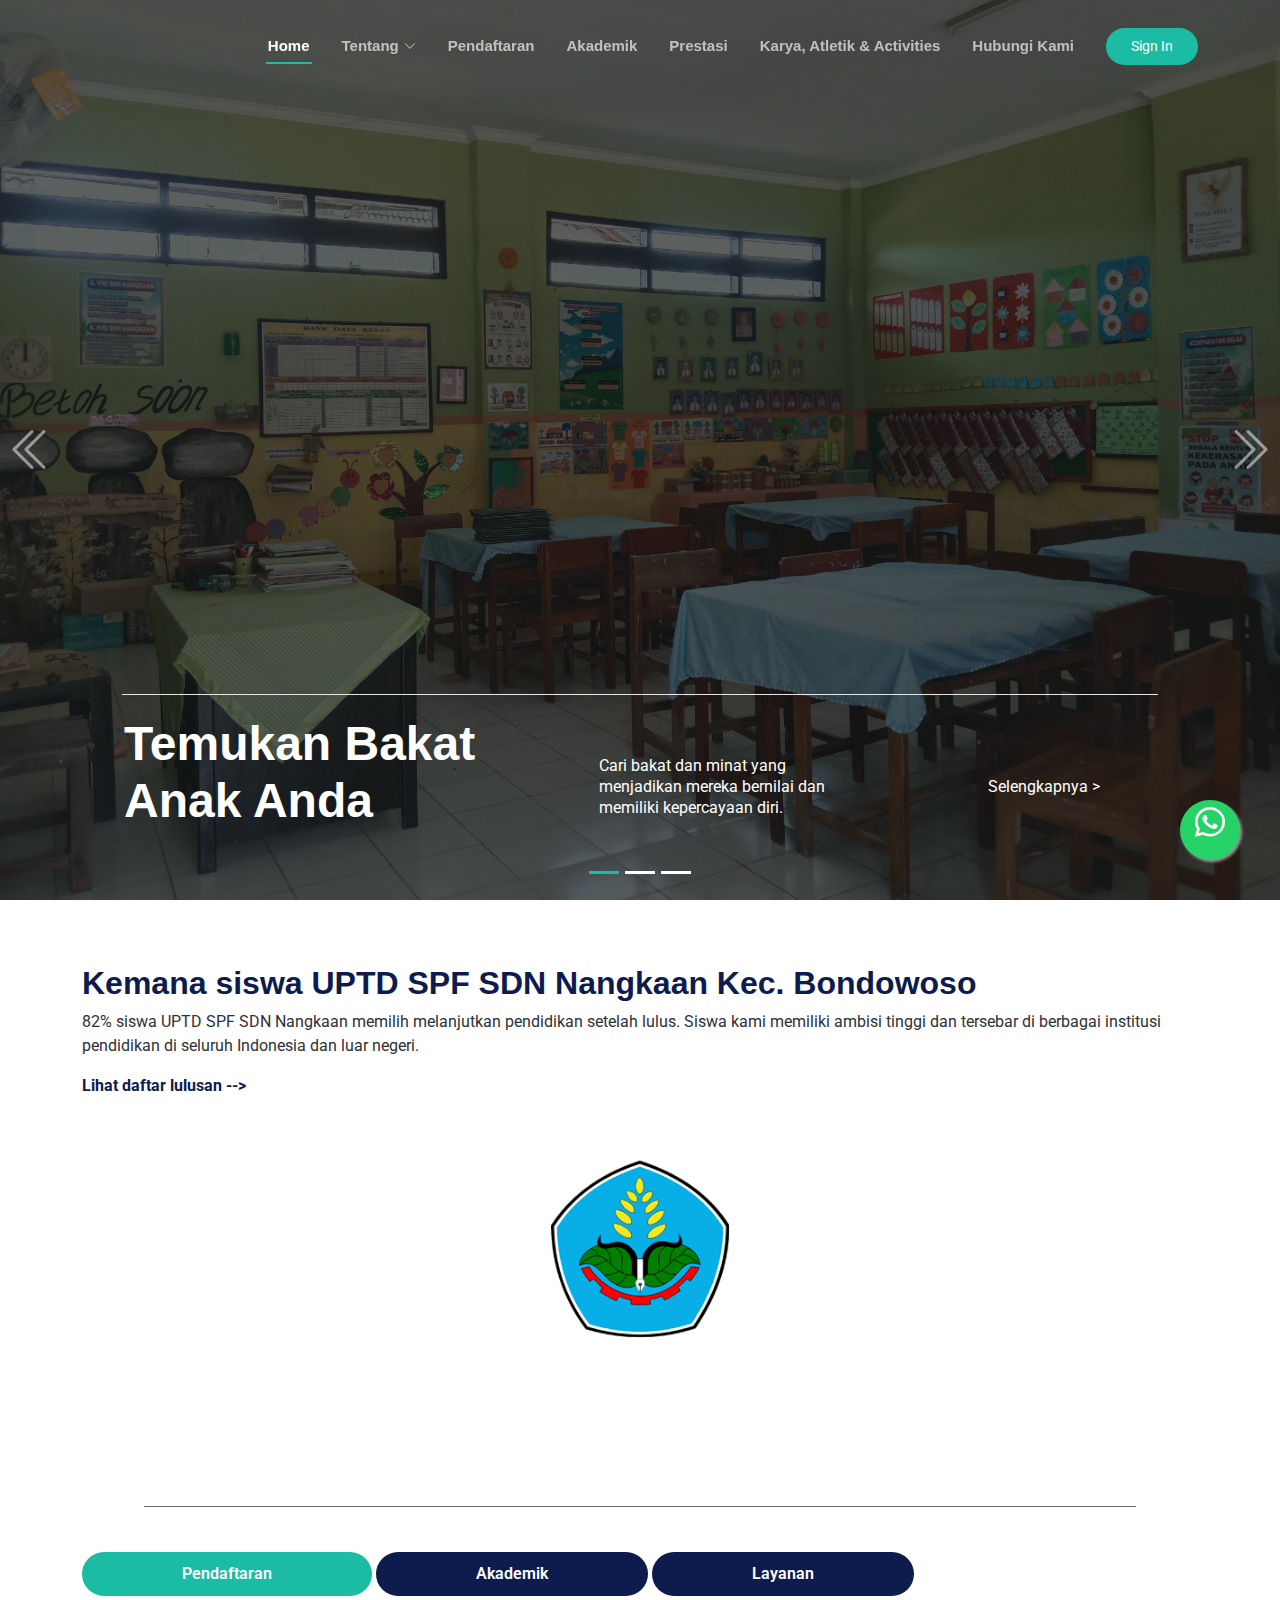
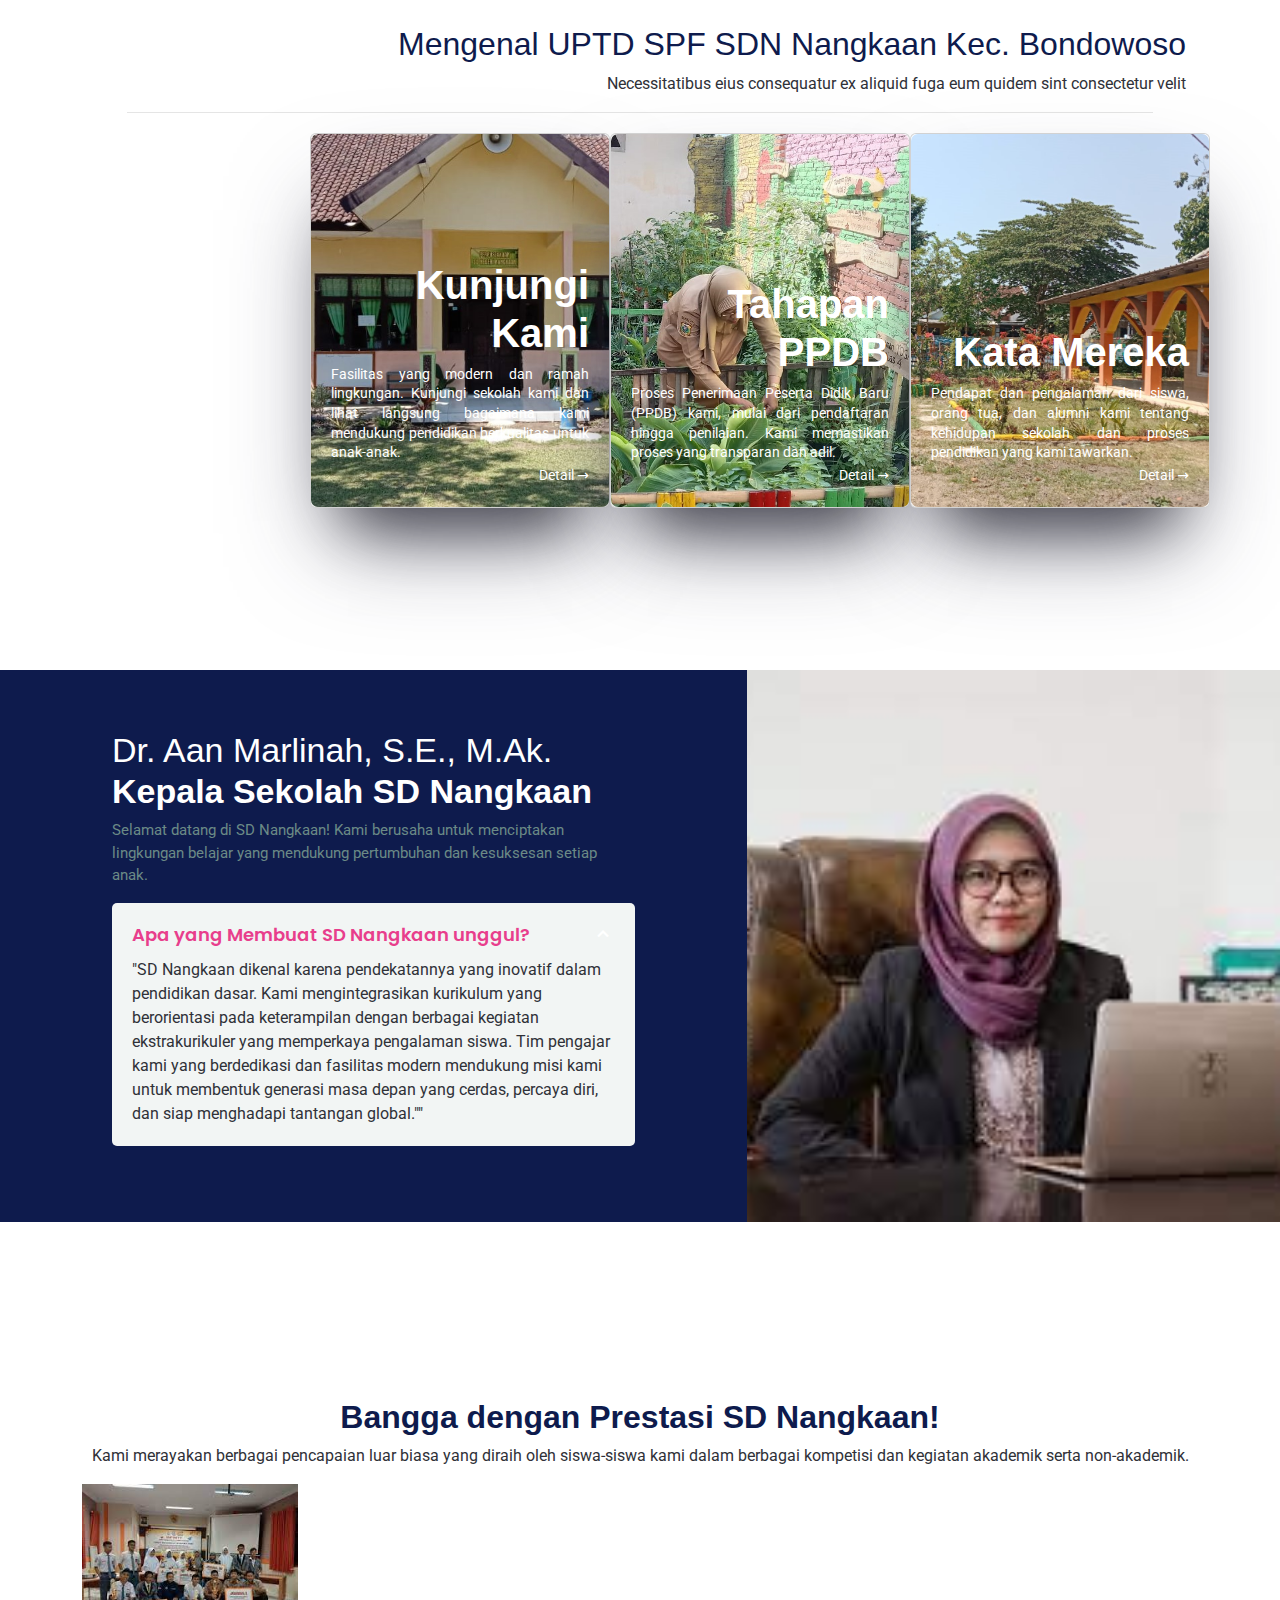
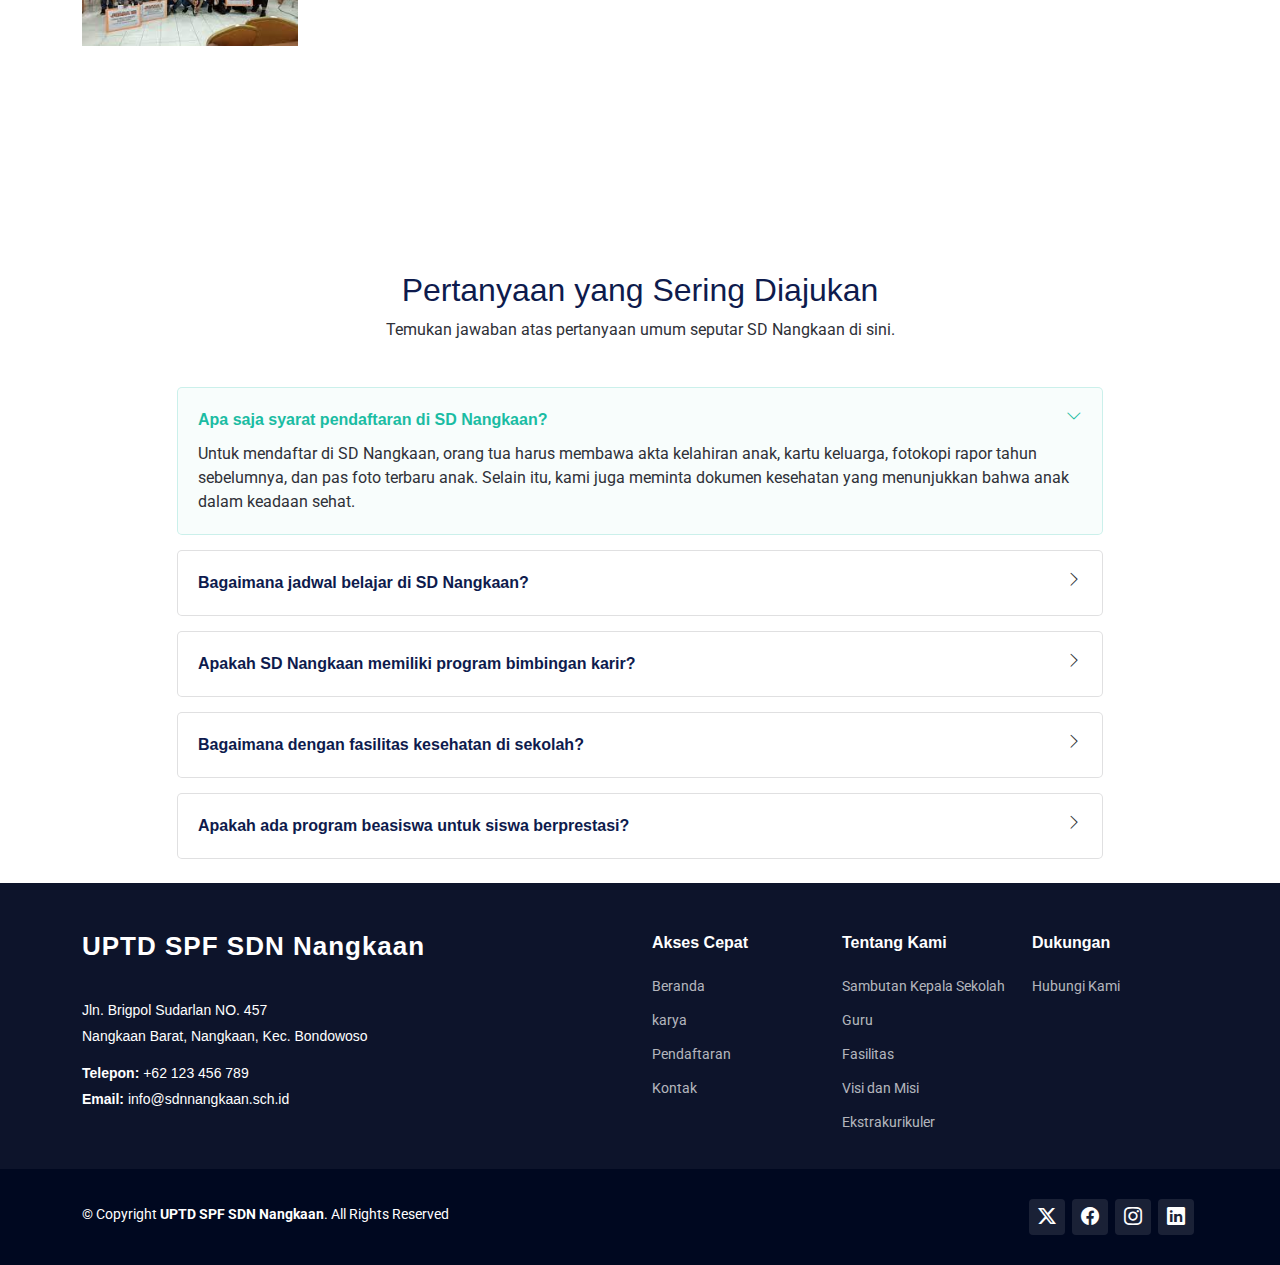
==== commit fd4cf282: "refactor: fasilitas, index, sambutan dan visi misi" ====
--- a/index.html
+++ b/index.html
@@ -4,7 +4,7 @@
 <head>
     <meta charset="UTF-8">
     <meta name="viewport" content="width=device-width, initial-scale=1.0">
-    <title>SMA Indonesia Nusantara</title>
+    <title>UPTD SPF SDN Nangkaan Kec. Bondowoso | Menumbuhkan Potensi, Mewujudkan Mimpi</title>
 
     <!-- Favicons -->
     <link href="assets/img/favicon.png" rel="icon">
@@ -66,24 +66,24 @@
                     </ul>
                   </li> -->
                    <li><a href="sambutan.kepala.sekolah.html">Sambutan Kepala Sekolah</a></li>
-                   <li><a href="#">Guru</a></li>
+                   <li><a href="guru.html">Guru</a></li>
                    <li><a href="fasilitas.html">Fasilitas</a></li>
                     <li><a href="visi.misi.html">Visi dan Misi</a></li>
-                    <li><a href="#">Ekstrakulikuler</a></li>
+                    <li><a href="ekstrakulikuler.html">Ekstrakulikuler</a></li>
                     <!-- <li><a href="#">Berita dan Media</a></li> -->
                 </ul>
               </li>
               <!-- <li><a href="#tentang">Tentang</a></li> -->
-              <li><a href="#gallery">Pendaftaran</a></li>
+              <li><a href="#">Pendaftaran</a></li>
               <li><a href="#gallery">Akademik</a></li>
               <li><a href="#achievement">Prestasi</a></li>
-              <li><a href="#article">Karya, Atletik & Activities</a></li>
-              <li><a href="#hubungi">Hubungi Kami</a></li>
+              <li><a href="karya.html">Karya, Atletik & Activities</a></li>
+              <li><a href="https://wa.me/6287840199095" target="_blank">Hubungi Kami</a></li>
             </ul>
             <i class="mobile-nav-toggle d-xl-none bi bi-list"></i>
           </nav>
     
-          <a class="cta-btn d-none d-sm-block" href="#komunitas">Komunitas</a>
+          <a class="cta-btn d-none d-sm-block" href="#">Sign In</a>
     
         </div>
     </header>
@@ -187,10 +187,90 @@
         <section id="lulusan">
             <div class="container container-fluid container-xl position-relative align-items-center">
                 <h2 class="animate__animated animate__fadeInUp">Kemana siswa UPTD SPF SDN Nangkaan Kec. Bondowoso</h2>
-                <p class="animate__animated animate__fadeInLeft">82% siswa SMA Nusantara memilih melanjutkan kuliah setelah lulus. Siswa memiliki target memilih kampus yang tepat untuk mereka. Lulusan tersebar di berbagai kampus Indonesia dan luar negeri</p>
-                <a  href="" class="animate__animated animate__fadeInUp">Lihat daftar lulusan --></a>
+                <p class="animate__animated animate__fadeInLeft">82% siswa UPTD SPF SDN Nangkaan memilih melanjutkan pendidikan setelah lulus. Siswa kami memiliki ambisi tinggi dan tersebar di berbagai institusi pendidikan di seluruh Indonesia dan luar negeri.</p>
+                <a href="#" class="animate__animated animate__fadeInUp" data-bs-toggle="modal" data-bs-target="#lulusanModal">Lihat daftar lulusan --></a>
             </div>
         </section>
+        
+        <!-- Modal -->
+        <div class="modal fade" id="lulusanModal" tabindex="-1" aria-labelledby="lulusanModalLabel" aria-hidden="true">
+            <div class="modal-dialog modal-lg">
+                <div class="modal-content">
+                    <div class="modal-header">
+                        <h5 class="modal-title" id="lulusanModalLabel">Daftar Sekolah Tujuan Lulusan</h5>
+                        <button type="button" class="btn-close" data-bs-dismiss="modal" aria-label="Close"></button>
+                    </div>
+                    <div class="modal-body">
+                        <table class="table table-striped">
+                            <thead>
+                                <tr>
+                                    <th scope="col">No.</th>
+                                    <th scope="col">Nama Sekolah</th>
+                                    <th scope="col">Jumlah Lulusan</th>
+                                </tr>
+                            </thead>
+                            <tbody>
+                                <tr>
+                                    <th scope="row">1</th>
+                                    <td>SMP Negeri 1 Bondowoso</td>
+                                    <td>20</td>
+                                </tr>
+                                <tr>
+                                    <th scope="row">2</th>
+                                    <td>SMP Negeri 2 Bondowoso</td>
+                                    <td>18</td>
+                                </tr>
+                                <tr>
+                                    <th scope="row">3</th>
+                                    <td>Pondok Pesantren Al-Mukmin</td>
+                                    <td>10</td>
+                                </tr>
+                                <tr>
+                                    <th scope="row">4</th>
+                                    <td>Pondok Pesantren Darussalam</td>
+                                    <td>8</td>
+                                </tr>
+                                <tr>
+                                    <th scope="row">5</th>
+                                    <td>SMP Islam Al-Ikhlas</td>
+                                    <td>7</td>
+                                </tr>
+                                <tr>
+                                    <th scope="row">6</th>
+                                    <td>SMP Negeri 3 Jember</td>
+                                    <td>6</td>
+                                </tr>
+                                <tr>
+                                    <th scope="row">7</th>
+                                    <td>SMAN 1 Surabaya</td>
+                                    <td>5</td>
+                                </tr>
+                                <tr>
+                                    <th scope="row">8</th>
+                                    <td>International School of Kuala Lumpur (Malaysia)</td>
+                                    <td>3</td>
+                                </tr>
+                                <tr>
+                                    <th scope="row">9</th>
+                                    <td>Singapore American School (Singapura)</td>
+                                    <td>2</td>
+                                </tr>
+                                <tr>
+                                    <th scope="row">10</th>
+                                    <td>Hong Kong International School (Hong Kong)</td>
+                                    <td>2</td>
+                                </tr>
+                                <!-- Tambahkan baris sesuai kebutuhan -->
+                            </tbody>
+                        </table>
+                    </div>
+                    <div class="modal-footer">
+                        <button type="button" class="btn btn-secondary" data-bs-dismiss="modal">Tutup</button>
+                    </div>
+                </div>
+            </div>
+        </div>
+        
         <!-- end lulusan -->
 
          <!-- horizontal infinte section -->
@@ -277,121 +357,156 @@
             
             <!-- card hover section -->
             <div class="tab-content row justify-content-end" data-aos="fade-up" data-aos-delay="200">
-
-                <!-- <h3 class="sub-heading">Voluptatem nulla veniam soluta et corrupti consequatur neque eveniet officia. Eius necessitatibus voluptatem quis labore perspiciatis quia.</h3> -->
-    
                 <!-- tab 1 -->
                 <div role="tabpanel" class="col-lg-9 tab-pane fade show active" id="day-1">
                     <div class="row justify-content-center">
                         <div class="card animate__animated animate__fadeIn" data-aos="fade-up" data-aos-delay="0" tabindex="0">
-                            <img src="assets\img\landingpage\bangunan.jpeg" alt="A City skyline at sunset">
-                            <div class="text">
-                            <h2 data-splitting="">Kunjungi Kami</h2>
-                            <p data-splitting="">Lorem ipsum dolor sit amet consectetur adipisicing elit. Dignissimos excepturi nostrum necessitatibus doloremque? Quasi non molestias odio.</p>
-                            <a data-splitting="" href="#" >detail →</a>
-                            </div>
-                        </div>
-                    
+                            <img src="assets/img/landingpage/bangunan.jpeg" alt="Our School Building">
+                            <div class="text">
+                                <h2 data-splitting="">Kunjungi Kami</h2>
+                                <p data-splitting="">Fasilitas yang modern dan ramah lingkungan. Kunjungi sekolah kami dan lihat langsung bagaimana kami mendukung pendidikan berkualitas untuk anak-anak.</p>
+                                <a data-splitting="" href="#">Detail →</a>
+                            </div>
+                        </div>
+            
                         <div class="card animate__animated animate__fadeIn" data-aos="fade-up" data-aos-delay="200" tabindex="0">
-                            <img src="assets\img\landingpage\guru.jpeg" alt="A Beach with sunset">
+                            <img src="assets/img/landingpage/guru.jpeg" alt="Teachers at Work">
                             <div class="text">
                                 <h2 data-splitting="">Tahapan PPDB</h2>
-                                <p data-splitting="">Quasi non molestias odio. Lorem ipsum dolor sit amet consectetur adipisicing elit. Dignissimos excepturi nostrum necessitatibus doloremque? Quasi non molestias odio.</p>
-                                <a data-splitting="" href="#">detail →</a>
-                            </div>
-                        </div>
-                        <div class="card animate__animated animate__fadeIn" data-aos="fade-up" data-aos-delay="400"  tabindex="0">
-                            <img src="assets\img\landingpage\lapangan.jpeg" alt="A Beach with sunset">
+                                <p data-splitting="">Proses Penerimaan Peserta Didik Baru (PPDB) kami, mulai dari pendaftaran hingga penilaian. Kami memastikan proses yang transparan dan adil.</p>
+                                <a data-splitting="" href="#">Detail →</a>
+                            </div>
+                        </div>
+                        <div class="card animate__animated animate__fadeIn" data-aos="fade-up" data-aos-delay="400" tabindex="0">
+                            <img src="assets/img/landingpage/lapangan.jpeg" alt="Campus Grounds">
                             <div class="text">
                                 <h2 data-splitting="">Kata Mereka</h2>
-                                <p data-splitting="">Quasi non molestias odio. Lorem ipsum dolor sit amet consectetur adipisicing elit. Dignissimos excepturi nostrum necessitatibus doloremque? Quasi non molestias odio.</p>
-                                <a data-splitting="" href="#">detail →</a>
+                                <p data-splitting="">Pendapat dan pengalaman dari siswa, orang tua, dan alumni kami tentang kehidupan sekolah dan proses pendidikan yang kami tawarkan.</p>
+                                <a data-splitting="" href="#">Detail →</a>
                             </div>
                         </div>
                     </div>
                 </div>
                 <!-- End tab 1 -->
-    
+            
                 <!-- tab 2 -->
                 <div role="tabpanel" class="col-lg-9 tab-pane fade" id="day-2">
-    
                     <div class="row justify-content-center">
                         <div class="card animate__animated animate__fadeIn" data-aos="fade-up" data-aos-delay="0" tabindex="0">
-                            <img src="assets/img/landingpage/belajar.jpg" alt="A City skyline at sunset">
-                            <div class="text">
-                            <h2 data-splitting="">Kalender</h2>
-                            <p data-splitting="">Lorem ipsum dolor sit amet consectetur adipisicing elit. Dignissimos excepturi nostrum necessitatibus doloremque? Quasi non molestias odio.</p>
-                            <a data-splitting="" href="#" >detail →</a>
-                            </div>
-                        </div>
-                    
+                            <img src="assets/img/landingpage/belajar.jpg" alt="Academic Calendar">
+                            <div class="text">
+                                <h2 data-splitting="">Kalender Akademik</h2>
+                                <p data-splitting="">Jadwal akademik kami, termasuk tanggal penting, liburan, dan acara sekolah. Pastikan Anda selalu mengikuti kalender kami untuk merencanakan aktivitas akademik.</p>
+                                <a data-splitting="" href="#">Detail →</a>
+                            </div>
+                        </div>
+            
                         <div class="card animate__animated animate__fadeIn" data-aos="fade-up" data-aos-delay="0" tabindex="0">
-                            <img src="assets\img\landingpage/guru.jpg" alt="A Beach with sunset">
+                            <img src="assets/img/landingpage/guru.jpg" alt="Curriculum Overview">
                             <div class="text">
                                 <h2 data-splitting="">Kurikulum</h2>
-                                <p data-splitting="">Quasi non molestias odio. Lorem ipsum dolor sit amet consectetur adipisicing elit. Dignissimos excepturi nostrum necessitatibus doloremque? Quasi non molestias odio.</p>
-                                <a data-splitting="" href="#">detail →</a>
+                                <p data-splitting="">Kurikulum yang kami tawarkan, termasuk mata pelajaran dan program khusus yang mendukung pengembangan akademis dan karakter siswa kami.</p>
+                                <a data-splitting="" href="#">Detail →</a>
                             </div>
                         </div>
                         <div class="card animate__animated animate__fadeIn" data-aos="fade-up" data-aos-delay="400" tabindex="0">
-                            <img src="assets/img/landingpage/lapangan2.jpeg" alt="A Beach with sunset">
-                            <div class="text">
-                                <h2 data-splitting="">Fasilitas</h2>
-                                <p data-splitting="">Quasi non molestias odio. Lorem ipsum dolor sit amet consectetur adipisicing elit. Dignissimos excepturi nostrum necessitatibus doloremque? Quasi non molestias odio.</p>
-                                <a data-splitting="" href="#">detail →</a>
+                            <img src="assets/img/landingpage/lapangan2.jpeg" alt="School Facilities">
+                            <div class="text">
+                                <h2 data-splitting="">Fasilitas Sekolah</h2>
+                                <p data-splitting="">Fasilitas yang tersedia di sekolah kami, termasuk ruang kelas, laboratorium, dan area rekreasi yang mendukung pengalaman belajar yang menyenangkan.</p>
+                                <a data-splitting="" href="#">Detail →</a>
                             </div>
                         </div>
                     </div>
                 </div>
                 <!-- End tab 2 -->
-    
+            
                 <!-- tab 3 -->
                 <div role="tabpanel" class="col-lg-9 tab-pane fade" id="day-3">
-    
                     <div class="row justify-content-center">
                         <div class="card animate__animated animate__fadeIn" data-aos="fade-up" data-aos-delay="0" tabindex="0">
-                            <img src="assets\img\landingpage/pramuka.jpg" alt="A City skyline at sunset">
-                            <div class="text">
-                            <h2 data-splitting="">Data Terpadu</h2>
-                            <p data-splitting="">Lorem ipsum dolor sit amet consectetur adipisicing elit. Dignissimos excepturi nostrum necessitatibus doloremque? Quasi non molestias odio.</p>
-                            <a data-splitting="" href="#" >detail →</a>
-                            </div>
-                        </div>
-                    
+                            <img src="assets/img/landingpage/pramuka.jpg" alt="Integrated Data">
+                            <div class="text">
+                                <h2 data-splitting="">Data Terpadu</h2>
+                                <p data-splitting="">Akses data dan informasi terintegrasi tentang siswa dan kegiatan sekolah. Kami menyediakan laporan yang komprehensif untuk memantau kemajuan dan hasil pendidikan.</p>
+                                <a data-splitting="" href="#">Detail →</a>
+                            </div>
+                        </div>
+            
                         <div class="card animate__animated animate__fadeIn" data-aos="fade-up" data-aos-delay="200" tabindex="0">
-                            <img src="assets\img\landingpage/belajar.jpg" alt="A Beach with sunset">
+                            <img src="assets/img/landingpage/belajar.jpg" alt="Counseling Services">
                             <div class="text">
                                 <h2 data-splitting="">Bimbingan Konseling</h2>
-                                <p data-splitting="">Quasi non molestias odio. Lorem ipsum dolor sit amet consectetur adipisicing elit. Dignissimos excepturi nostrum necessitatibus doloremque? Quasi non molestias odio.</p>
-                                <a data-splitting="" href="#">detail →</a>
+                                <p data-splitting="">Layanan bimbingan dan konseling yang kami tawarkan untuk mendukung kebutuhan emosional dan akademis siswa kami. Kami berkomitmen untuk memberikan dukungan penuh.</p>
+                                <a data-splitting="" href="#">Detail →</a>
                             </div>
                         </div>
                         <div class="card animate__animated animate__fadeIn" data-aos="fade-up" data-aos-delay="400" tabindex="0">
-                            <img src="assets\img\landingpage/lapangan tenis.jpg" alt="A Beach with sunset">
+                            <img src="assets/img/landingpage/lapangan tenis.jpg" alt="Anti-Violence Initiatives">
                             <div class="text">
                                 <h2 data-splitting="">Lawan Kekerasan</h2>
-                                <p data-splitting="">Quasi non molestias odio. Lorem ipsum dolor sit amet consectetur adipisicing elit. Dignissimos excepturi nostrum necessitatibus doloremque? Quasi non molestias odio.</p>
-                                <a data-splitting="" href="#">detail →</a>
+                                <p data-splitting="">Inisiatif kami dalam melawan kekerasan dan menciptakan lingkungan belajar yang aman dan mendukung bagi semua siswa.</p>
+                                <a data-splitting="" href="#">Detail →</a>
                             </div>
                         </div>
                     </div>
                 </div>
                 <!-- End tab 3 -->
-    
-            </div>
+            </div>
+            
             <!-- end card hover -->
 
             </div>
         </section>
         <!-- end about-->
         
+        
+
+        <!-- ======= start box Section ======= -->
+        <section class="info-box py-0 mt-4">
+            <div class="container-fluid">
+    
+            <div class="row">
+    
+                <div class="col-lg-7 d-flex flex-column justify-content-center align-items-stretch  order-2 order-lg-1">
+    
+                <div class="content">
+                    <h3>Dr. Aan Marlinah, S.E., M.Ak.<br><strong>Kepala Sekolah SD Nangkaan</strong></h3>
+                    <p>
+                        Selamat datang di SD Nangkaan! Kami berusaha untuk menciptakan lingkungan belajar yang mendukung pertumbuhan dan kesuksesan setiap anak.
+                    </p>
+                </div>
+    
+                <div class="accordion-list">
+                    <ul>
+                    <li>
+                        <a data-bs-toggle="collapse" class="collapse" data-bs-target="#accordion-list-1"><span>Apa yang Membuat SD Nangkaan unggul?</span></i><i class="bx bx-chevron-up icon-close"></i></a>
+                        <div id="accordion-list-1" class="collapse show" data-bs-parent=".accordion-list">
+                            <p>
+                                "SD Nangkaan dikenal karena pendekatannya yang inovatif dalam pendidikan dasar. Kami mengintegrasikan kurikulum yang berorientasi pada keterampilan dengan berbagai kegiatan ekstrakurikuler yang memperkaya pengalaman siswa. Tim pengajar kami yang berdedikasi dan fasilitas modern mendukung misi kami untuk membentuk generasi masa depan yang cerdas, percaya diri, dan siap menghadapi tantangan global.""
+                            </p>
+                        </div>
+                    </li>
+    
+                    </ul>
+                </div>
+    
+                </div>
+    
+                <div class="col-lg-5 align-items-stretch order-1 order-lg-2 img" style="background-image: url(assets/img/landingpage/dosen.jpg);">&nbsp;</div>
+            </div>
+    
+            </div>
+        </section>
+        <!-- End Box Section -->
+
         <!-- achievement section -->
         <section id="achievement" class="achievement section mt-4">
 
             <!-- Section Title -->
             <div class="container section-title" data-aos="fade-up">
-                <h2>SMANSA Bangga!</h2>
-                <p>Necessitatibus eius consequatur ex aliquid fuga eum quidem sint consectetur velit</p>
+                <h2>Bangga dengan Prestasi SD Nangkaan!</h2>
+        <p>Kami merayakan berbagai pencapaian luar biasa yang diraih oleh siswa-siswa kami dalam berbagai kompetisi dan kegiatan akademik serta non-akademik.</p>
             </div><!-- End Section Title -->
     
             <div class="container" data-aos="fade-up" data-aos-delay="100">
@@ -444,44 +559,6 @@
   
         <!-- end achievment -->
 
-        <!-- ======= start box Section ======= -->
-        <section class="info-box py-0">
-            <div class="container-fluid">
-    
-            <div class="row">
-    
-                <div class="col-lg-7 d-flex flex-column justify-content-center align-items-stretch  order-2 order-lg-1">
-    
-                <div class="content">
-                    <h3>Aan Marlinah, S.E., M.Ak.<br><strong>Kepala Sekolah</strong></h3>
-                    <p>
-                    Lorem ipsum dolor sit amet, consectetur adipiscing elit, sed do eiusmod tempor incididunt ut labore et dolore magna aliqua. Duis aute irure dolor in reprehenderit
-                    </p>
-                </div>
-    
-                <div class="accordion-list">
-                    <ul>
-                    <li>
-                        <a data-bs-toggle="collapse" class="collapse" data-bs-target="#accordion-list-1"><span>Selamat datang</span> Non consectetur a erat nam at lectus urna duis? <i class="bx bx-chevron-down icon-show"></i><i class="bx bx-chevron-up icon-close"></i></a>
-                        <div id="accordion-list-1" class="collapse show" data-bs-parent=".accordion-list">
-                        <p>
-                            Feugiat pretium nibh ipsum consequat. Tempus iaculis urna id volutpat lacus laoreet non curabitur gravida. Venenatis lectus magna fringilla urna porttitor rhoncus dolor purus non.
-                        </p>
-                        </div>
-                    </li>
-    
-                    </ul>
-                </div>
-    
-                </div>
-    
-                <div class="col-lg-5 align-items-stretch order-1 order-lg-2 img" style="background-image: url(assets/img/landingpage/dosen.jpg);">&nbsp;</div>
-            </div>
-    
-            </div>
-        </section>
-        <!-- End Box Section -->
-
         <!-- section article -->
          <!-- <section id="article" class="article section">
             <div class="container section-title" data-aos="fade-up">
@@ -541,84 +618,150 @@
         <!-- end article -->
 
         <!-- section faq -->
-        <section id="faq" class="faq section">
+        <section id="faq" class="faq section mb-4">
 
             <!-- Section Title -->
             <div class="container section-title" data-aos="fade-up">
-                <h2>Pertanyaan yang sering ditanyakan</h2>
-                <p>Necessitatibus eius consequatur ex aliquid fuga eum quidem sint consectetur velit</p>
+                <h2>Pertanyaan yang Sering Diajukan</h2>
+                <p>Temukan jawaban atas pertanyaan umum seputar SD Nangkaan di sini.</p>
             </div><!-- End Section Title -->
-    
+
             <div class="container">
-    
-            <div class="row justify-content-center">
-    
-                <div class="col-lg-10" data-aos="fade-up" data-aos-delay="100">
-    
-                <div class="faq-container">
-    
-                    <div class="faq-item faq-active">
-                    <h3>Non consectetur a erat nam at lectus urna duis?</h3>
-                    <div class="faq-content">
-                        <p>Feugiat pretium nibh ipsum consequat. Tempus iaculis urna id volutpat lacus laoreet non curabitur gravida. Venenatis lectus magna fringilla urna porttitor rhoncus dolor purus non.</p>
-                    </div>
-                    <i class="faq-toggle bi bi-chevron-right"></i>
-                    </div><!-- End Faq item-->
-    
-                    <div class="faq-item">
-                    <h3>Feugiat scelerisque varius morbi enim nunc faucibus?</h3>
-                    <div class="faq-content">
-                        <p>Dolor sit amet consectetur adipiscing elit pellentesque habitant morbi. Id interdum velit laoreet id donec ultrices. Fringilla phasellus faucibus scelerisque eleifend donec pretium. Est pellentesque elit ullamcorper dignissim. Mauris ultrices eros in cursus turpis massa tincidunt dui.</p>
-                    </div>
-                    <i class="faq-toggle bi bi-chevron-right"></i>
-                    </div><!-- End Faq item-->
-    
-                    <div class="faq-item">
-                    <h3>Dolor sit amet consectetur adipiscing elit pellentesque?</h3>
-                    <div class="faq-content">
-                        <p>Eleifend mi in nulla posuere sollicitudin aliquam ultrices sagittis orci. Faucibus pulvinar elementum integer enim. Sem nulla pharetra diam sit amet nisl suscipit. Rutrum tellus pellentesque eu tincidunt. Lectus urna duis convallis convallis tellus. Urna molestie at elementum eu facilisis sed odio morbi quis</p>
-                    </div>
-                    <i class="faq-toggle bi bi-chevron-right"></i>
-                    </div><!-- End Faq item-->
-    
-                    <div class="faq-item">
-                    <h3>Ac odio tempor orci dapibus. Aliquam eleifend mi in nulla?</h3>
-                    <div class="faq-content">
-                        <p>Dolor sit amet consectetur adipiscing elit pellentesque habitant morbi. Id interdum velit laoreet id donec ultrices. Fringilla phasellus faucibus scelerisque eleifend donec pretium. Est pellentesque elit ullamcorper dignissim. Mauris ultrices eros in cursus turpis massa tincidunt dui.</p>
-                    </div>
-                    <i class="faq-toggle bi bi-chevron-right"></i>
-                    </div><!-- End Faq item-->
-    
-                    <div class="faq-item">
-                    <h3>Tempus quam pellentesque nec nam aliquam sem et tortor?</h3>
-                    <div class="faq-content">
-                        <p>Molestie a iaculis at erat pellentesque adipiscing commodo. Dignissim suspendisse in est ante in. Nunc vel risus commodo viverra maecenas accumsan. Sit amet nisl suscipit adipiscing bibendum est. Purus gravida quis blandit turpis cursus in</p>
-                    </div>
-                    <i class="faq-toggle bi bi-chevron-right"></i>
-                    </div><!-- End Faq item-->
-    
-                    <div class="faq-item">
-                    <h3>Perspiciatis quod quo quos nulla quo illum ullam?</h3>
-                    <div class="faq-content">
-                        <p>Enim ea facilis quaerat voluptas quidem et dolorem. Quis et consequatur non sed in suscipit sequi. Distinctio ipsam dolore et.</p>
-                    </div>
-                    <i class="faq-toggle bi bi-chevron-right"></i>
-                    </div><!-- End Faq item-->
-    
-                </div>
-    
-                </div><!-- End Faq Column-->
-    
-            </div>
-    
-            </div>
-  
+
+                <div class="row justify-content-center">
+
+                    <div class="col-lg-10" data-aos="fade-up" data-aos-delay="100">
+
+                        <div class="faq-container">
+
+                            <div class="faq-item faq-active">
+                                <h3>Apa saja syarat pendaftaran di SD Nangkaan?</h3>
+                                <div class="faq-content">
+                                    <p>Untuk mendaftar di SD Nangkaan, orang tua harus membawa akta kelahiran anak, kartu keluarga, fotokopi rapor tahun sebelumnya, dan pas foto terbaru anak. Selain itu, kami juga meminta dokumen kesehatan yang menunjukkan bahwa anak dalam keadaan sehat.</p>
+                                </div>
+                                <i class="faq-toggle bi bi-chevron-right"></i>
+                            </div><!-- End Faq item-->
+
+                            <div class="faq-item">
+                                <h3>Bagaimana jadwal belajar di SD Nangkaan?</h3>
+                                <div class="faq-content">
+                                    <p>Jadwal belajar di SD Nangkaan dimulai dari pukul 07:00 hingga 14:00, dari Senin hingga Jumat. Kami juga menyediakan kegiatan ekstrakurikuler setelah jam pelajaran reguler, termasuk olahraga, seni, dan klub-klub khusus.</p>
+                                </div>
+                                <i class="faq-toggle bi bi-chevron-right"></i>
+                            </div><!-- End Faq item-->
+
+                            <div class="faq-item">
+                                <h3>Apakah SD Nangkaan memiliki program bimbingan karir?</h3>
+                                <div class="faq-content">
+                                    <p>Ya, kami memiliki program bimbingan dan konseling yang dirancang untuk membantu siswa mengenali bakat dan minat mereka. Program ini melibatkan kegiatan yang memfasilitasi pengembangan keterampilan sosial dan perencanaan masa depan.</p>
+                                </div>
+                                <i class="faq-toggle bi bi-chevron-right"></i>
+                            </div><!-- End Faq item-->
+
+                            <div class="faq-item">
+                                <h3>Bagaimana dengan fasilitas kesehatan di sekolah?</h3>
+                                <div class="faq-content">
+                                    <p>SD Nangkaan memiliki klinik kesehatan di sekolah dengan tenaga medis yang siap membantu. Kami juga mengadakan pemeriksaan kesehatan rutin untuk memastikan bahwa semua siswa berada dalam kondisi kesehatan yang baik.</p>
+                                </div>
+                                <i class="faq-toggle bi bi-chevron-right"></i>
+                            </div><!-- End Faq item-->
+
+                            <div class="faq-item">
+                                <h3>Apakah ada program beasiswa untuk siswa berprestasi?</h3>
+                                <div class="faq-content">
+                                    <p>Kami menyediakan program beasiswa untuk siswa berprestasi akademik maupun non-akademik. Beasiswa ini mencakup bantuan biaya sekolah dan fasilitas pendukung lainnya. Informasi lebih lanjut tentang beasiswa dapat diperoleh melalui kantor administrasi sekolah.</p>
+                                </div>
+                                <i class="faq-toggle bi bi-chevron-right"></i>
+                            </div><!-- End Faq item-->
+
+                        </div>
+
+                    </div><!-- End Faq Column-->
+
+                </div>
+
+            </div>
+
         </section>
-        <!-- end faq -->        
+        <!-- end faq -->
+       
     </main>
 
-  
-  <a href="#" class="back-to-top d-flex align-items-center justify-content-center"><i class="bi bi-arrow-up-short"></i></a>
+    <footer id="footer" class="footer dark-background mt-4">
+
+        <div class="footer-top">
+          <div class="container">
+            <div class="row gy-4">
+              <div class="col-lg-6 col-md-6 footer-about">
+                <a href="index.html" class="logo d-flex align-items-center">
+                  <span class="sitename">UPTD SPF SDN Nangkaan</span>
+                </a>
+                <div class="footer-contact pt-3">
+                  <p>Jln. Brigpol Sudarlan NO. 457</p>
+                  <p>Nangkaan Barat, Nangkaan, Kec. Bondowoso</p>
+                  <p class="mt-3"><strong>Telepon:</strong> +62 123 456 789</p>
+                  <p><strong>Email:</strong> <a href="mailto:info@sdnnangkaan.sch.id" style="color: white;">info@sdnnangkaan.sch.id</a></p>
+                </div>
+              </div>
+    
+    
+              <!-- Useful Links -->
+              <div class="col-lg-2 col-md-3 footer-links">
+                <h4>Akses Cepat</h4>
+                <ul>
+                    <li><a href="index.html">Beranda</a></li>
+                    <li><a href="karya.html">karya</a></li>
+                    <li><a href="#">Pendaftaran</a></li>
+                    <li><a href="https://wa.me/6287840199095" target="_blank">Kontak</a></li>
+                </ul>
+            </div>
+
+            <!-- Our Services -->
+            <div class="col-lg-2 col-md-3 footer-links">
+                <h4>Tentang Kami</h4>
+                <ul>
+                    <li><a href="sambutan.kepala.sekolah.html">Sambutan Kepala Sekolah</a></li>
+                    <li><a href="guru.html">Guru</a></li>
+                    <li><a href="guru.html">Fasilitas</a></li>
+                    <li><a href="visi.misi.html">Visi dan Misi</a></li>
+                    <li><a href="ekstrakulikuler.html">Ekstrakurikuler</a></li>
+                </ul>
+            </div>
+
+            <!-- Support -->
+            <div class="col-lg-2 col-md-3 footer-links">
+                <h4>Dukungan</h4>
+                <ul>
+                    <li><a href="https://wa.me/6287840199095" target="_blank">Hubungi Kami</a></li>
+                </ul>
+            </div>
+    
+            </div>
+          </div>
+        </div>
+    
+        <div class="copyright text-center">
+          <div class="container d-flex flex-column flex-lg-row justify-content-center justify-content-lg-between align-items-center">
+    
+            <div class="d-flex flex-column align-items-center align-items-lg-start">
+              <div>
+                  © Copyright <strong><span>UPTD SPF SDN Nangkaan</span></strong>. All Rights Reserved
+              </div>
+              <div class="credits">
+              </div>
+            </div>
+    
+            <div class="social-links order-first order-lg-last mb-3 mb-lg-0">
+              <a href=""><i class="bi bi-twitter-x"></i></a>
+              <a href=""><i class="bi bi-facebook"></i></a>
+              <a href=""><i class="bi bi-instagram"></i></a>
+              <a href=""><i class="bi bi-linkedin"></i></a>
+            </div>
+    
+          </div>
+        </div>
+    
+      </footer>
 
   <!-- Vendor JS Files -->
   <script src="assets/vendor/purecounter/purecounter_vanilla.js"></script>
--- a/assets/css/style.css
+++ b/assets/css/style.css
@@ -1011,7 +1011,7 @@
 }
 .gallery img{
  background-size: cover; 
- height: 15vh;
+ height: 20vh;
 }
 
 
@@ -1896,15 +1896,21 @@
 .ruang-lain .row {
   display: flex;
   justify-content: center;
-  flex-wrap: wrap; /* Untuk memastikan item di dalam row dapat wrap ketika layar lebih kecil */
-  gap: 20px; /* Jarak antar item */
+  flex-wrap: wrap; 
+  /* gap: 20px; */
 }
 
 .ruang-lain .member {
   text-align: center;
   position: relative;
   overflow: hidden;
-  width: 100%; /* Membuat setiap member memenuhi lebar yang tersedia */
+  width: 100%; 
+}
+
+.ruang-lain .member img {
+  width: 100%;
+  height: 200px;
+  object-fit: cover; 
 }
 
 .ruang-lain .member .member-info {
@@ -1913,7 +1919,7 @@
   inset: auto 0 -44px 0;
   background: rgba(0, 0, 0, 0.6);
   transition: 0.4s;
-  width: 100%; /* Membuat info content memenuhi lebar member */
+  width: 100%;
 }
 
 .ruang-lain .member .member-info-content h4 {
@@ -1934,6 +1940,7 @@
 .ruang-lain .member .member-info-content span {
   font-style: italic;
   display: block;
+  color: var(--contrast-color);
   font-size: 13px;
 }
 
@@ -1960,4 +1967,281 @@
 
 .ruang-lain .member:hover .member-info {
   bottom: 0;
+}
+/*--------------------------------------------------------------
+# activity Section
+--------------------------------------------------------------*/
+.activity .container-fluid {
+  margin-bottom: 3px;
+}
+
+.activity .activity-map iframe {
+  width: 100%;
+  height: 100%;
+  min-height: 300px;
+}
+
+.activity .activity-info {
+  background: url("../img/landingpage/lapangan\ upacara.jpg") top center no-repeat;
+  background-size: cover;
+  position: relative;
+  padding-top: 60px;
+  padding-bottom: 60px;
+}
+
+.activity .activity-info:before {
+  content: "";
+  background: rgba(0, 0, 0, 0.5);
+  position: absolute;
+  bottom: 0;
+  top: 0;
+  left: 0;
+  right: 0;
+}
+
+.activity .activity-info h3 {
+  font-size: 36px;
+  font-weight: 700;
+  color: var(--contrast-color);
+}
+
+@media (max-width: 574px) {
+  .activity .activity-info h3 {
+    font-size: 24px;
+  }
+}
+
+.activity .activity-info p {
+  color: var(--contrast-color);
+  margin-bottom: 0;
+}
+
+.activity .activity-gallery-container {
+  padding-right: 12px;
+}
+
+.activity .activity-gallery {
+  overflow: hidden;
+  display: block;
+  border-right: 3px solid var(--background-color);
+  border-bottom: 3px solid var(--background-color);
+  position: relative; 
+  height: 200px;
+}
+
+.activity .activity-gallery img {
+  width: 100%; 
+  height: 100%; 
+  object-fit: cover; 
+  transition: all ease-in-out 0.4s;
+}
+
+.activity .activity-gallery:hover img {
+  transform: scale(1.1); 
+}
+
+
+/*--------------------------------------------------------------
+# Global Page Titles & Breadcrumbs
+--------------------------------------------------------------*/
+.page-title {
+  --background-color: #0e1b4d;
+  --heading-color: var(--contrast-color);
+  --default-color: var(--contrast-color);
+  color: var(--default-color);
+  background-color: var(--background-color);
+  background-size: cover;
+  background-position: center;
+  background-repeat: no-repeat;
+  padding: 160px 0 80px 0;
+  text-align: center;
+  position: relative;
+}
+
+.page-title:before {
+  content: "";
+  background-color: color-mix(in srgb, var(--background-color), transparent 50%);
+  position: absolute;
+  inset: 0;
+}
+
+.page-title h1 {
+  font-size: 42px;
+  font-weight: 700;
+  margin-bottom: 10px;
+}
+
+.page-title .breadcrumbs ol {
+  display: flex;
+  flex-wrap: wrap;
+  list-style: none;
+  justify-content: center;
+  padding: 0;
+  margin: 0;
+  font-size: 16px;
+  font-weight: 400;
+}
+
+.page-title .breadcrumbs ol li+li {
+  padding-left: 10px;
+}
+
+.page-title .breadcrumbs ol li+li::before {
+  content: "/";
+  display: inline-block;
+  padding-right: 10px;
+  color: color-mix(in srgb, var(--default-color), transparent 50%);
+}
+
+/*--------------------------------------------------------------
+# visi-misi Section
+--------------------------------------------------------------*/
+.visi-misi .details h2 {
+  font-size: 28px;
+  font-weight: 700;
+  margin-bottom: 10px;
+}
+
+.visi-misi .details .social {
+  margin-bottom: 15px;
+}
+
+.visi-misi .details .social a {
+  background: color-mix(in srgb, var(--default-color), transparent 92%);
+  color: color-mix(in srgb, #2f3138, transparent 30%);
+  line-height: 1;
+  display: inline-block;
+  text-align: center;
+  border-radius: 50%;
+  width: 36px;
+  height: 36px;
+  display: inline-flex;
+  align-items: center;
+  justify-content: center;
+}
+
+.visi-misi .details .social a:hover {
+  background: var(--accent-color);
+  color: #2f3138;
+}
+
+.visi-misi .details .social a i {
+  font-size: 16px;
+  line-height: 0;
+}
+
+.visi-misi .details p {
+  color: color-mix(in srgb, #2f3138, transparent 30%);
+  font-size: 15px;
+  margin-bottom: 10px;
+}
+
+
+/*--------------------------------------------------------------
+# Ekstrakulikuler Section
+--------------------------------------------------------------*/
+.ekstrakulikuler .pricing-item {
+  background-color: var(--surface-color);
+  box-shadow: 0 3px 20px -2px rgba(0, 0, 0, 0.1);
+  padding-bottom: 30px;
+  position: relative;
+}
+
+.ekstrakulikuler .pricing-item h3 {
+  font-weight: 700;
+  margin-bottom: 0;
+  font-size: 24px;
+}
+
+.ekstrakulikuler .pricing-item h4 {
+  font-size: 48px;
+  color: var(--accent-color);
+  font-weight: 400;
+  font-family: var(--heading-font);
+  margin-bottom: 25px;
+  text-align: center;
+}
+
+.ekstrakulikuler .pricing-item h4 sup {
+  font-size: 28px;
+}
+
+.ekstrakulikuler .pricing-item h4 span {
+  color: color-mix(in srgb, var(--default-color), transparent 60%);
+  font-size: 18px;
+}
+
+.ekstrakulikuler .pricing-item ul {
+  padding: 20px 0;
+  list-style: none;
+  color: color-mix(in srgb, var(--default-color), transparent 40%);
+  text-align: left;
+  line-height: 20px;
+}
+
+.ekstrakulikuler .pricing-item ul li {
+  padding-top: 15px;
+  display: flex;
+  align-items: center;
+}
+
+.ekstrakulikuler .pricing-item ul i {
+  color: #059652;
+  font-size: 24px;
+  padding-right: 3px;
+}
+
+.ekstrakulikuler .pricing-item ul .na {
+  color: color-mix(in srgb, var(--default-color), transparent 60%);
+}
+
+.ekstrakulikuler .pricing-item ul .na i {
+  color: color-mix(in srgb, var(--default-color), transparent 60%);
+}
+
+.ekstrakulikuler .pricing-item ul .na span {
+  text-decoration: line-through;
+}
+
+.ekstrakulikuler .buy-btn {
+  color: var(--contrast-color);
+  background-color: var(--accent-color);
+  border: 2px solid var(--accent-color);
+  display: inline-block;
+  padding: 12px 40px;
+  border-radius: 4px;
+  transition: none;
+  font-size: 16px;
+  font-weight: 500;
+  transition: 0.3s;
+  font-family: var(--heading-font);
+}
+
+.ekstrakulikuler .buy-btn:hover {
+  background: color-mix(in srgb, var(--accent-color), transparent 20%);
+}
+
+.ekstrakulikuler .featured {
+  background: var(--accent-color);
+}
+
+.ekstrakulikuler .featured h3,
+.ekstrakulikuler .featured h4,
+.ekstrakulikuler .featured h4 span,
+.ekstrakulikuler .featured ul,
+.ekstrakulikuler .featured ul .na,
+.ekstrakulikuler .featured ul i,
+.ekstrakulikuler .featured ul .na i {
+  color: var(--contrast-color);
+}
+
+.ekstrakulikuler .featured .buy-btn {
+  background: var(--accent-color);
+  color: var(--contrast-color);
+  border-color: var(--contrast-color);
+}
+
+.ekstrakulikuler .featured .buy-btn:hover {
+  background: color-mix(in srgb, var(--accent-color) 90%, black 15%);
+  color: var(--contrast-color);
 }